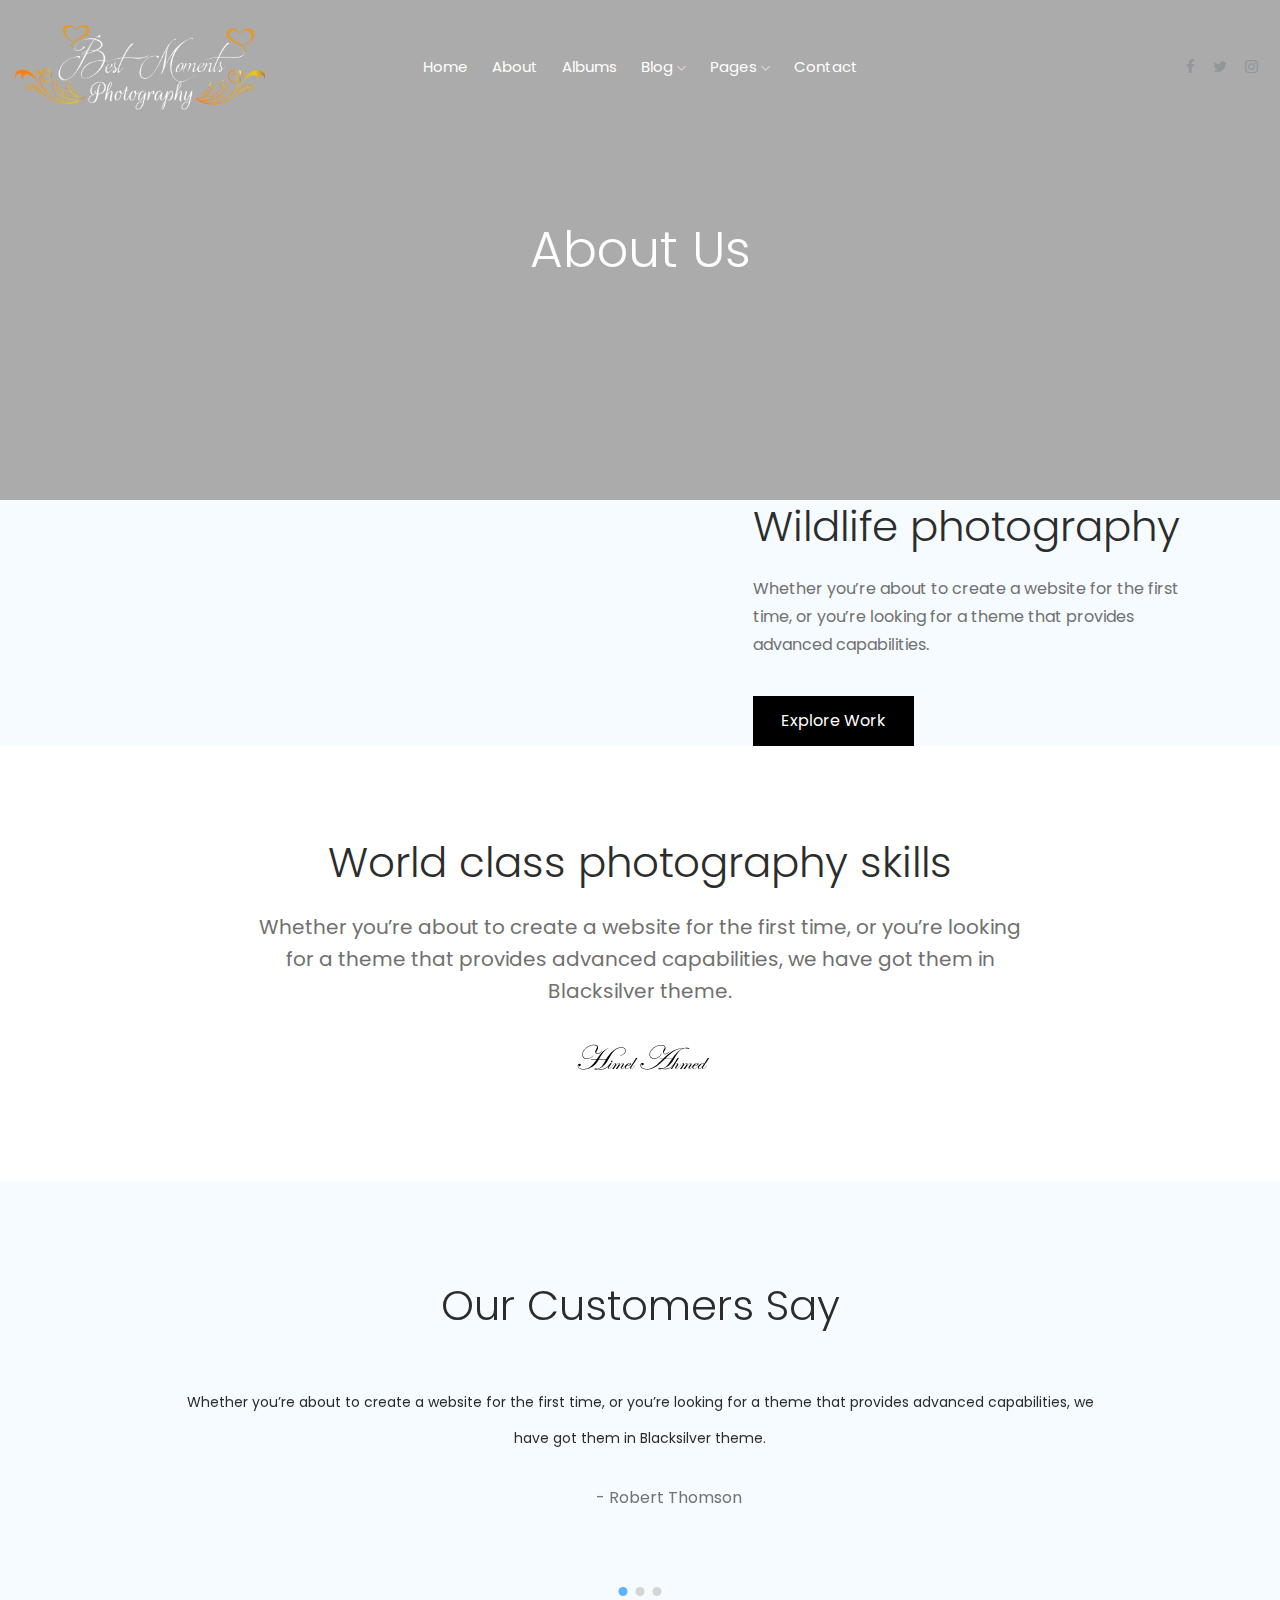
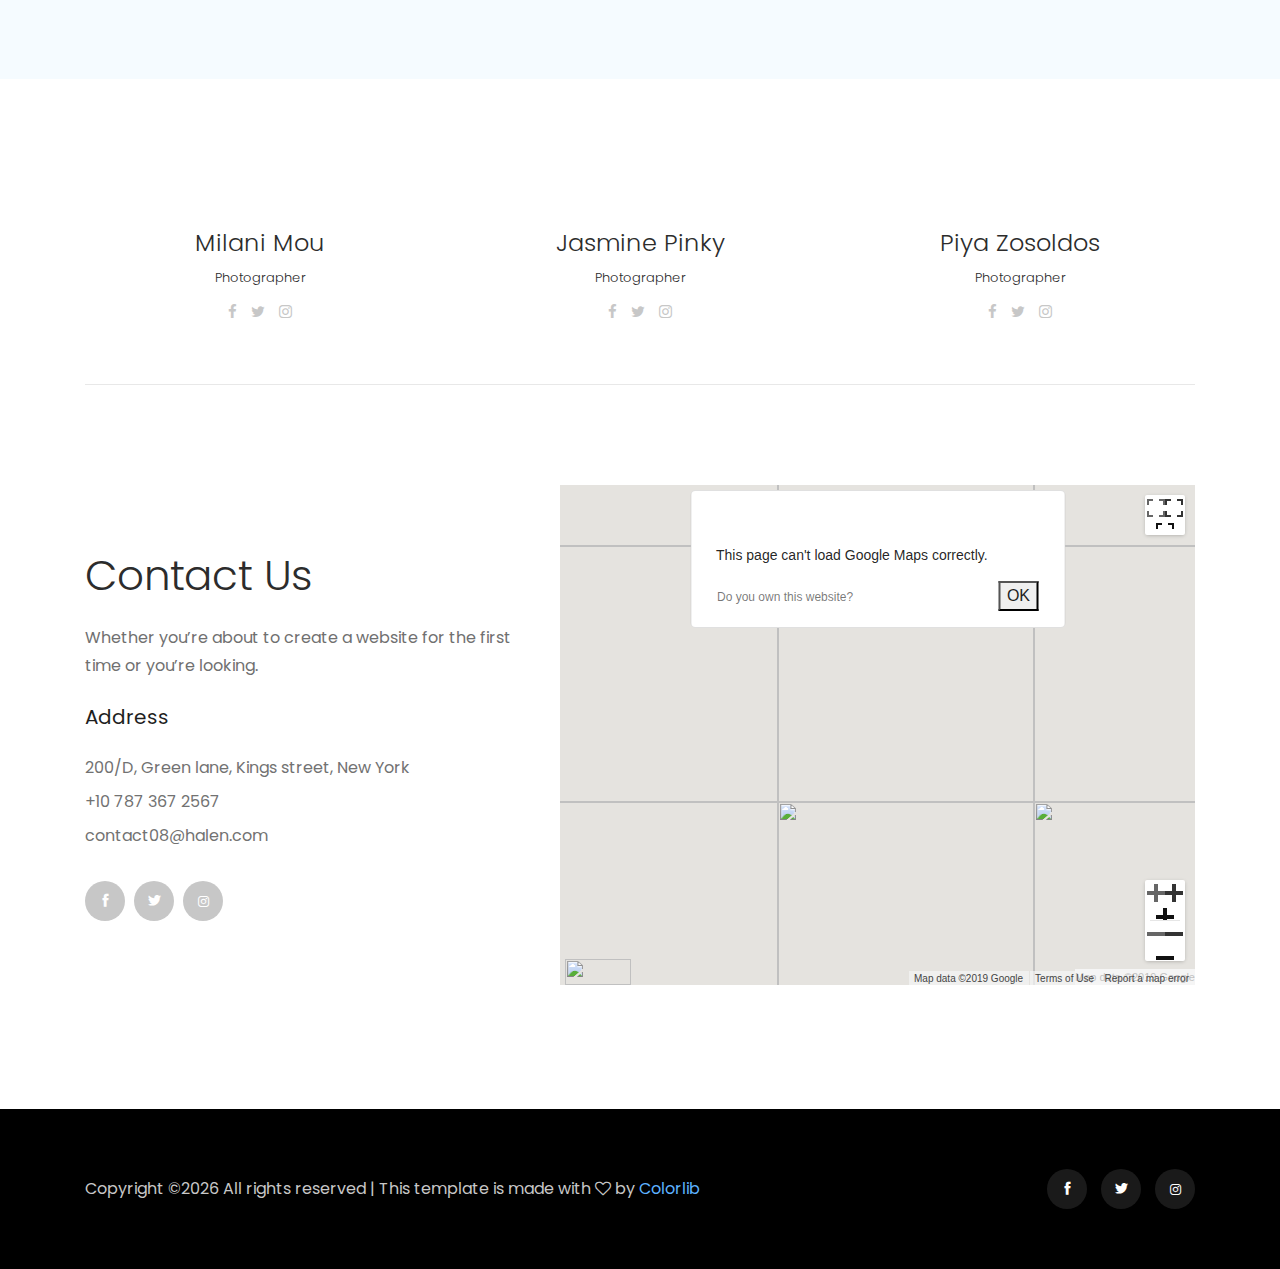
==== about.html @ 66027398 "added project" ====
<!doctype html>
<html class="no-js" lang="zxx">

<head>
    <meta charset="utf-8">
    <meta http-equiv="x-ua-compatible" content="ie=edge">
    <title>Halen</title>
    <meta name="description" content="">
    <meta name="viewport" content="width=device-width, initial-scale=1">

    <!-- <link rel="manifest" href="site.webmanifest"> -->
    <!-- Place favicon.ico in the root directory -->

    <!-- CSS here -->
    <link rel="stylesheet" href="css/bootstrap.min.css">
    <link rel="stylesheet" href="css/owl.carousel.min.css">
    <link rel="stylesheet" href="css/magnific-popup.css">
    <link rel="stylesheet" href="css/font-awesome.min.css">
    <link rel="stylesheet" href="css/themify-icons.css">
    <link rel="stylesheet" href="css/nice-select.css">
    <link rel="stylesheet" href="css/flaticon.css">
    <link rel="stylesheet" href="css/gijgo.css">
    <link rel="stylesheet" href="css/animate.min.css">
    <link rel="stylesheet" href="css/slick.css">
    <link rel="stylesheet" href="css/slicknav.css">
    <link rel="stylesheet" href="css/style.css">
    <!-- <link rel="stylesheet" href="css/responsive.css"> -->
</head>

<body>
    <!--[if lte IE 9]>
            <p class="browserupgrade">You are using an <strong>outdated</strong> browser. Please <a href="https://browsehappy.com/">upgrade your browser</a> to improve your experience and security.</p>
        <![endif]-->

    <!-- header-start -->
    <header>
        <div class="header-area ">
            <div id="sticky-header" class="main-header-area">
                <div class="container-fluid">
                    <div class="row align-items-center">
                        <div class="col-xl-3 col-lg-2">
                            <div class="logo">
                                <a href="index.html">
                                    <img class="logo-mobile" src="img/logo.png" alt="" width="250px" >
                                </a>
                            </div>
                        </div>
                        <div class="col-xl-6 col-lg-7">
                            <div class="main-menu">
                                <nav>
                                    <ul id="">
                                        <li><a class="active" href="index.html">home</a></li>
                                        <li><a href="about.html">About</a></li>
                                        <li><a href="album.html">Albums</a></li>
                                        <li><a href="#">blog <i class="ti-angle-down"></i></a>
                                            <ul class="submenu">
                                                <li><a href="blog.html">blog</a></li>
                                                <li><a href="single-blog.html">single-blog</a></li>
                                            </ul>
                                        </li>
                                        <li><a href="#">pages <i class="ti-angle-down"></i></a>
                                            <ul class="submenu">
                                                 <li><a href="elements.html">elements</a></li>
                                            </ul>
                                        </li>
                                        <li><a href="contact.html">Contact</a></li>
                                    </ul>
                                </nav>
                            </div>
                        </div>
                        <div class="col-xl-3 col-lg-3 d-none d-lg-block">
                            <div class="social_links">
                                <ul>
                                    <li><a href="#"> <i class="fa fa-facebook"></i> </a></li>
                                    <li><a href="#"> <i class="fa fa-twitter"></i> </a></li>
                                    <li><a href="#"> <i class="fa fa-instagram"></i> </a></li>
                                </ul>
                            </div>
                        </div>
                        <div class="col-12">
                            <div class="mobile_menu d-block d-lg-none"></div>
                        </div>
                    </div>

                </div>
            </div>
        </div>
    </header>
    <!-- header-end -->

    <!-- bradcam_area  -->
    <div class="bradcam_area bradcam_bg_1 black_overlay">
        <div class="container">
            <div class="row">
                <div class="col-xl-12">
                    <div class="bradcam_text text-center">
                        <h3>About Us</h3>
                    </div>
                </div>
            </div>
        </div>
    </div>
    <!-- / bradcam_area  -->

    <!-- wild_photography  -->
    <div class="wild_photography">
        <div class="container-fluid p-0">
            <div class="row no-gutters align-items-center ">
                <div class="col-lg-6">
                    <div class="wildlife_photo">
                        <img src="img/photography/zebra.png" alt="">
                    </div>
                </div>
                <div class="col-lg-6">
                    <div class="section_title">
                        <h3>Wildlife photography</h3>
                        <p>Whether you’re about to create a website for the first <br> time, or you’re looking for a theme that provides <br> advanced capabilities.</p>
                        <a href="#" class="black_btn">Explore Work</a>
                    </div>
                </div>
            </div>
        </div>
    </div>
    <!-- /wild_photography  -->
    <!-- photography_skill_area  -->
    <div class="photography_skill_area">
            <div class="container">
                <div class="row justify-content-center">
                    <div class="col-xl-9 col-md-9">
                        <div class="section_title text-center">
                            <h3>World class photography skills</h3>
                            <p>Whether you’re about to create a website for the first time, or you’re looking 
                                for a theme that provides advanced capabilities, we have got them in
                                Blacksilver theme.</p>
                            <div class="singnature_thumb">
                                <img src="img/photography/signature.png" alt="">
                            </div>
                        </div>
                    </div>
                </div>
            </div>
        </div>
        <!-- /photography_skill_area  -->

    <!-- testimonial_area  -->
    <div class="testimonial_area">
        <div class="container">
            <div class="row justify-content-center"> 
                <div class="col-xl-10">
                    <div class="testimonial_active owl-carousel">
                        <div class="single_testmonial text-center">
                            <h3>Our Customers Say</h3>
                            <p>
                                Whether you’re about to create a website for the first time, or you’re looking 
                                for a theme that provides advanced capabilities, we have got them in 
                                Blacksilver theme.
                            </p>
                            <div class="author_name d-flex align-items-center justify-content-center">
                                <div class="thumb">
                                    <img src="img/testmonial/author.png" alt="">
                                </div>
                                <span>- Robert Thomson</span>
                            </div>
                        </div>
                        <div class="single_testmonial text-center">
                            <h3>Our Customers Say</h3>
                            <p>
                                Whether you’re about to create a website for the first time, or you’re looking 
                                for a theme that provides advanced capabilities, we have got them in 
                                Blacksilver theme.
                            </p>
                            <div class="author_name d-flex align-items-center justify-content-center">
                                <div class="thumb">
                                    <img src="img/testmonial/author.png" alt="">
                                </div>
                                <span>- Robert Thomson</span>
                            </div>
                        </div>
                        <div class="single_testmonial text-center">
                            <h3>Our Customers Say</h3>
                            <p>
                                Whether you’re about to create a website for the first time, or you’re looking 
                                for a theme that provides advanced capabilities, we have got them in 
                                Blacksilver theme.
                            </p>
                            <div class="author_name d-flex align-items-center justify-content-center">
                                <div class="thumb">
                                    <img src="img/testmonial/author.png" alt="">
                                </div>
                                <span>- Robert Thomson</span>
                            </div>
                        </div>
                    </div>
                </div>
            </div>
        </div>
    </div>
    <!-- /testimonial_area  -->

    <!-- team_area  -->
    <div class="team_area">
        <div class="container">
            <div class="border_bottom">
                <div class="row">
                    <div class="col-xl-4 col-lg-4 col-md-6">
                        <div class="single_team">
                            <div class="team_thumb">
                                <img src="img/team/3.png" alt="">
                            </div>
                            <div class="team_info text-center">
                                <h3>Milani Mou</h3>
                                <p>Photographer</p>
                                <div class="social_link">
                                    <ul>
                                        <li><a href="#">
                                                <i class="fa fa-facebook"></i>
                                            </a>
                                        </li>
                                        <li><a href="#">
                                                <i class="fa fa-twitter"></i>
                                            </a>
                                        </li>
                                        <li><a href="#">
                                                <i class="fa fa-instagram"></i>
                                            </a>
                                        </li>
                                    </ul>
                                </div>
                            </div>
                        </div>
                    </div>
                    <div class="col-xl-4 col-lg-4 col-md-6">
                        <div class="single_team">
                            <div class="team_thumb">
                                <img src="img/team/2.png" alt="">
                            </div>
                            <div class="team_info text-center">
                                <h3>Jasmine Pinky</h3>
                                <p>Photographer</p>
                                <div class="social_link">
                                    <ul>
                                        <li><a href="#">
                                                <i class="fa fa-facebook"></i>
                                            </a>
                                        </li>
                                        <li><a href="#">
                                                <i class="fa fa-twitter"></i>
                                            </a>
                                        </li>
                                        <li><a href="#">
                                                <i class="fa fa-instagram"></i>
                                            </a>
                                        </li>
                                    </ul>
                                </div>
                            </div>
                        </div>
                    </div>
                    <div class="col-xl-4 col-lg-4 col-md-6">
                        <div class="single_team">
                            <div class="team_thumb">
                                <img src="img/team/1.png" alt="">
                            </div>
                            <div class="team_info text-center">
                                <h3>Piya Zosoldos</h3>
                                <p>Photographer</p>
                                <div class="social_link">
                                    <ul>
                                        <li><a href="#">
                                                <i class="fa fa-facebook"></i>
                                            </a>
                                        </li>
                                        <li><a href="#">
                                                <i class="fa fa-twitter"></i>
                                            </a>
                                        </li>
                                        <li><a href="#">
                                                <i class="fa fa-instagram"></i>
                                            </a>
                                        </li>
                                    </ul>
                                </div>
                            </div>
                        </div>
                    </div>
                </div>
            </div>
        </div>
    </div>
    <!-- /team_area  -->

    <div class="contact_info_area">
        <div class="container">
            <div class="row align-items-center">
                <div class="col-lg-5">
                    <div class="cotact_info">
                        <div class="section_title">
                                <h3>Contact Us</h3>
                                <p>Whether you’re about to create a website for the first time or you’re looking.</p>
                        </div>
                        <div class="address_info">
                            <h4>Address</h4>
                            <ul class="Address" >
                                <li>
                                        200/D, Green lane, Kings street, New York
                                </li>
                                <li>
                                        +10 787 367 2567
                                </li>
                                <li>
                                        <a href="#">contact08@halen.com</a>
                                </li>
                            </ul>
                            <div class="socail_links">
                                    <ul>
                                        <li>
                                            <a href="#">
                                                <i class="ti-facebook"></i>
                                            </a>
                                        </li>
                                        <li>
                                            <a href="#">
                                                <i class="ti-twitter-alt"></i>
                                            </a>
                                        </li>
                                        <li>
                                            <a href="#">
                                                <i class="fa fa-instagram"></i>
                                            </a>
                                        </li>
                                    </ul>
                                </div>
                        </div>
                    </div>
                </div>
                <div class="col-lg-7">
                        <div class="d-sm-block">
                                <div id="map" style="height: 500px; position: relative; overflow: hidden;"><div style="height: 100%; width: 100%; position: absolute; top: 0px; left: 0px; background-color: rgb(229, 227, 223);"><div class="gm-style" style="position: absolute; z-index: 0; left: 0px; top: 0px; height: 100%; width: 100%; padding: 0px; border-width: 0px; margin: 0px;"><div tabindex="0" style="position: absolute; z-index: 0; left: 0px; top: 0px; height: 100%; width: 100%; padding: 0px; border-width: 0px; margin: 0px; cursor: url(&quot;https://maps.gstatic.com/mapfiles/openhand_8_8.cur&quot;), default; touch-action: pan-x pan-y;"><div style="z-index: 1; position: absolute; left: 50%; top: 50%; width: 100%; transform: translate(0px, 0px);"><div style="position: absolute; left: 0px; top: 0px; z-index: 100; width: 100%;"><div style="position: absolute; left: 0px; top: 0px; z-index: 0;"><div style="position: absolute; z-index: 991; transform: matrix(1, 0, 0, 1, -100, -189);"><div style="position: absolute; left: 0px; top: 0px; width: 256px; height: 256px;"><div style="width: 256px; height: 256px;"></div></div><div style="position: absolute; left: -256px; top: 0px; width: 256px; height: 256px;"><div style="width: 256px; height: 256px;"></div></div><div style="position: absolute; left: -256px; top: -256px; width: 256px; height: 256px;"><div style="width: 256px; height: 256px;"></div></div><div style="position: absolute; left: 0px; top: -256px; width: 256px; height: 256px;"><div style="width: 256px; height: 256px;"></div></div><div style="position: absolute; left: 256px; top: -256px; width: 256px; height: 256px;"><div style="width: 256px; height: 256px;"></div></div><div style="position: absolute; left: 256px; top: 0px; width: 256px; height: 256px;"><div style="width: 256px; height: 256px;"></div></div><div style="position: absolute; left: 256px; top: 256px; width: 256px; height: 256px;"><div style="width: 256px; height: 256px;"></div></div><div style="position: absolute; left: 0px; top: 256px; width: 256px; height: 256px;"><div style="width: 256px; height: 256px;"></div></div><div style="position: absolute; left: -256px; top: 256px; width: 256px; height: 256px;"><div style="width: 256px; height: 256px;"></div></div><div style="position: absolute; left: -512px; top: 256px; width: 256px; height: 256px;"><div style="width: 256px; height: 256px;"></div></div><div style="position: absolute; left: -512px; top: 0px; width: 256px; height: 256px;"><div style="width: 256px; height: 256px;"></div></div><div style="position: absolute; left: -512px; top: -256px; width: 256px; height: 256px;"><div style="width: 256px; height: 256px;"></div></div><div style="position: absolute; left: 512px; top: -256px; width: 256px; height: 256px;"><div style="width: 256px; height: 256px;"></div></div><div style="position: absolute; left: 512px; top: 0px; width: 256px; height: 256px;"><div style="width: 256px; height: 256px;"></div></div><div style="position: absolute; left: 512px; top: 256px; width: 256px; height: 256px;"><div style="width: 256px; height: 256px;"></div></div></div></div></div><div style="position: absolute; left: 0px; top: 0px; z-index: 101; width: 100%;"></div><div style="position: absolute; left: 0px; top: 0px; z-index: 102; width: 100%;"></div><div style="position: absolute; left: 0px; top: 0px; z-index: 103; width: 100%;"><div style="position: absolute; left: 0px; top: 0px; z-index: -1;"><div style="position: absolute; z-index: 991; transform: matrix(1, 0, 0, 1, -100, -189);"><div style="width: 256px; height: 256px; overflow: hidden; position: absolute; left: 0px; top: 0px;"></div><div style="width: 256px; height: 256px; overflow: hidden; position: absolute; left: -256px; top: 0px;"></div><div style="width: 256px; height: 256px; overflow: hidden; position: absolute; left: -256px; top: -256px;"></div><div style="width: 256px; height: 256px; overflow: hidden; position: absolute; left: 0px; top: -256px;"></div><div style="width: 256px; height: 256px; overflow: hidden; position: absolute; left: 256px; top: -256px;"></div><div style="width: 256px; height: 256px; overflow: hidden; position: absolute; left: 256px; top: 0px;"></div><div style="width: 256px; height: 256px; overflow: hidden; position: absolute; left: 256px; top: 256px;"></div><div style="width: 256px; height: 256px; overflow: hidden; position: absolute; left: 0px; top: 256px;"></div><div style="width: 256px; height: 256px; overflow: hidden; position: absolute; left: -256px; top: 256px;"></div><div style="width: 256px; height: 256px; overflow: hidden; position: absolute; left: -512px; top: 256px;"></div><div style="width: 256px; height: 256px; overflow: hidden; position: absolute; left: -512px; top: 0px;"></div><div style="width: 256px; height: 256px; overflow: hidden; position: absolute; left: -512px; top: -256px;"></div><div style="width: 256px; height: 256px; overflow: hidden; position: absolute; left: 512px; top: -256px;"></div><div style="width: 256px; height: 256px; overflow: hidden; position: absolute; left: 512px; top: 0px;"></div><div style="width: 256px; height: 256px; overflow: hidden; position: absolute; left: 512px; top: 256px;"></div></div></div></div><div style="position: absolute; left: 0px; top: 0px; z-index: 0;"><div style="position: absolute; z-index: 991; transform: matrix(1, 0, 0, 1, -100, -189);"><div style="position: absolute; left: 0px; top: 0px; width: 256px; height: 256px; transition: opacity 200ms linear 0s;"><img draggable="false" alt="" role="presentation" src="https://maps.googleapis.com/maps/vt?pb=!1m5!1m4!1i9!2i470!3i302!4i256!2m3!1e0!2sm!3i476185792!2m3!1e2!6m1!3e5!3m14!2sen-US!3sUS!5e18!12m1!1e68!12m3!1e37!2m1!1ssmartmaps!12m4!1e26!2m2!1sstyles!2zcC5zOi02MHxwLmw6LTYw!4e0&amp;key=AIzaSyDpfS1oRGreGSBU5HHjMmQ3o5NLw7VdJ6I&amp;token=70038" style="width: 256px; height: 256px; user-select: none; border: 0px; padding: 0px; margin: 0px; max-width: none;"></div><div style="position: absolute; left: 256px; top: 0px; width: 256px; height: 256px; transition: opacity 200ms linear 0s;"><img draggable="false" alt="" role="presentation" src="https://maps.googleapis.com/maps/vt?pb=!1m5!1m4!1i9!2i471!3i302!4i256!2m3!1e0!2sm!3i476185840!2m3!1e2!6m1!3e5!3m14!2sen-US!3sUS!5e18!12m1!1e68!12m3!1e37!2m1!1ssmartmaps!12m4!1e26!2m2!1sstyles!2zcC5zOi02MHxwLmw6LTYw!4e0&amp;key=AIzaSyDpfS1oRGreGSBU5HHjMmQ3o5NLw7VdJ6I&amp;token=84496" style="width: 256px; height: 256px; user-select: none; border: 0px; padding: 0px; margin: 0px; max-width: none;"></div><div style="position: absolute; left: 256px; top: 256px; width: 256px; height: 256px; transition: opacity 200ms linear 0s;"><img draggable="false" alt="" role="presentation" src="https://maps.googleapis.com/maps/vt?pb=!1m5!1m4!1i9!2i471!3i303!4i256!2m3!1e0!2sm!3i476185840!2m3!1e2!6m1!3e5!3m14!2sen-US!3sUS!5e18!12m1!1e68!12m3!1e37!2m1!1ssmartmaps!12m4!1e26!2m2!1sstyles!2zcC5zOi02MHxwLmw6LTYw!4e0&amp;key=AIzaSyDpfS1oRGreGSBU5HHjMmQ3o5NLw7VdJ6I&amp;token=107953" style="width: 256px; height: 256px; user-select: none; border: 0px; padding: 0px; margin: 0px; max-width: none;"></div><div style="position: absolute; left: 0px; top: 256px; width: 256px; height: 256px; transition: opacity 200ms linear 0s;"><img draggable="false" alt="" role="presentation" src="https://maps.googleapis.com/maps/vt?pb=!1m5!1m4!1i9!2i470!3i303!4i256!2m3!1e0!2sm!3i476185792!2m3!1e2!6m1!3e5!3m14!2sen-US!3sUS!5e18!12m1!1e68!12m3!1e37!2m1!1ssmartmaps!12m4!1e26!2m2!1sstyles!2zcC5zOi02MHxwLmw6LTYw!4e0&amp;key=AIzaSyDpfS1oRGreGSBU5HHjMmQ3o5NLw7VdJ6I&amp;token=93495" style="width: 256px; height: 256px; user-select: none; border: 0px; padding: 0px; margin: 0px; max-width: none;"></div><div style="position: absolute; left: -256px; top: 256px; width: 256px; height: 256px; transition: opacity 200ms linear 0s;"><img draggable="false" alt="" role="presentation" src="https://maps.googleapis.com/maps/vt?pb=!1m5!1m4!1i9!2i469!3i303!4i256!2m3!1e0!2sm!3i476185792!2m3!1e2!6m1!3e5!3m14!2sen-US!3sUS!5e18!12m1!1e68!12m3!1e37!2m1!1ssmartmaps!12m4!1e26!2m2!1sstyles!2zcC5zOi02MHxwLmw6LTYw!4e0&amp;key=AIzaSyDpfS1oRGreGSBU5HHjMmQ3o5NLw7VdJ6I&amp;token=85128" style="width: 256px; height: 256px; user-select: none; border: 0px; padding: 0px; margin: 0px; max-width: none;"></div><div style="position: absolute; left: -512px; top: 256px; width: 256px; height: 256px; transition: opacity 200ms linear 0s;"><img draggable="false" alt="" role="presentation" src="https://maps.googleapis.com/maps/vt?pb=!1m5!1m4!1i9!2i468!3i303!4i256!2m3!1e0!2sm!3i476185504!2m3!1e2!6m1!3e5!3m14!2sen-US!3sUS!5e18!12m1!1e68!12m3!1e37!2m1!1ssmartmaps!12m4!1e26!2m2!1sstyles!2zcC5zOi02MHxwLmw6LTYw!4e0&amp;key=AIzaSyDpfS1oRGreGSBU5HHjMmQ3o5NLw7VdJ6I&amp;token=46831" style="width: 256px; height: 256px; user-select: none; border: 0px; padding: 0px; margin: 0px; max-width: none;"></div><div style="position: absolute; left: -512px; top: 0px; width: 256px; height: 256px; transition: opacity 200ms linear 0s;"><img draggable="false" alt="" role="presentation" src="https://maps.googleapis.com/maps/vt?pb=!1m5!1m4!1i9!2i468!3i302!4i256!2m3!1e0!2sm!3i476184952!2m3!1e2!6m1!3e5!3m14!2sen-US!3sUS!5e18!12m1!1e68!12m3!1e37!2m1!1ssmartmaps!12m4!1e26!2m2!1sstyles!2zcC5zOi02MHxwLmw6LTYw!4e0&amp;key=AIzaSyDpfS1oRGreGSBU5HHjMmQ3o5NLw7VdJ6I&amp;token=10814" style="width: 256px; height: 256px; user-select: none; border: 0px; padding: 0px; margin: 0px; max-width: none;"></div><div style="position: absolute; left: -512px; top: -256px; width: 256px; height: 256px; transition: opacity 200ms linear 0s;"><img draggable="false" alt="" role="presentation" src="https://maps.googleapis.com/maps/vt?pb=!1m5!1m4!1i9!2i468!3i301!4i256!2m3!1e0!2sm!3i476184952!2m3!1e2!6m1!3e5!3m14!2sen-US!3sUS!5e18!12m1!1e68!12m3!1e37!2m1!1ssmartmaps!12m4!1e26!2m2!1sstyles!2zcC5zOi02MHxwLmw6LTYw!4e0&amp;key=AIzaSyDpfS1oRGreGSBU5HHjMmQ3o5NLw7VdJ6I&amp;token=118428" style="width: 256px; height: 256px; user-select: none; border: 0px; padding: 0px; margin: 0px; max-width: none;"></div><div style="position: absolute; left: 512px; top: -256px; width: 256px; height: 256px; transition: opacity 200ms linear 0s;"><img draggable="false" alt="" role="presentation" src="https://maps.googleapis.com/maps/vt?pb=!1m5!1m4!1i9!2i472!3i301!4i256!2m3!1e0!2sm!3i476185636!2m3!1e2!6m1!3e5!3m14!2sen-US!3sUS!5e18!12m1!1e68!12m3!1e37!2m1!1ssmartmaps!12m4!1e26!2m2!1sstyles!2zcC5zOi02MHxwLmw6LTYw!4e0&amp;key=AIzaSyDpfS1oRGreGSBU5HHjMmQ3o5NLw7VdJ6I&amp;token=43995" style="width: 256px; height: 256px; user-select: none; border: 0px; padding: 0px; margin: 0px; max-width: none;"></div><div style="position: absolute; left: 512px; top: 0px; width: 256px; height: 256px; transition: opacity 200ms linear 0s;"><img draggable="false" alt="" role="presentation" src="https://maps.googleapis.com/maps/vt?pb=!1m5!1m4!1i9!2i472!3i302!4i256!2m3!1e0!2sm!3i476185840!2m3!1e2!6m1!3e5!3m14!2sen-US!3sUS!5e18!12m1!1e68!12m3!1e37!2m1!1ssmartmaps!12m4!1e26!2m2!1sstyles!2zcC5zOi02MHxwLmw6LTYw!4e0&amp;key=AIzaSyDpfS1oRGreGSBU5HHjMmQ3o5NLw7VdJ6I&amp;token=905" style="width: 256px; height: 256px; user-select: none; border: 0px; padding: 0px; margin: 0px; max-width: none;"></div><div style="position: absolute; left: 512px; top: 256px; width: 256px; height: 256px; transition: opacity 200ms linear 0s;"><img draggable="false" alt="" role="presentation" src="https://maps.googleapis.com/maps/vt?pb=!1m5!1m4!1i9!2i472!3i303!4i256!2m3!1e0!2sm!3i476185840!2m3!1e2!6m1!3e5!3m14!2sen-US!3sUS!5e18!12m1!1e68!12m3!1e37!2m1!1ssmartmaps!12m4!1e26!2m2!1sstyles!2zcC5zOi02MHxwLmw6LTYw!4e0&amp;key=AIzaSyDpfS1oRGreGSBU5HHjMmQ3o5NLw7VdJ6I&amp;token=24362" style="width: 256px; height: 256px; user-select: none; border: 0px; padding: 0px; margin: 0px; max-width: none;"></div><div style="position: absolute; left: -256px; top: 0px; width: 256px; height: 256px; transition: opacity 200ms linear 0s;"><img draggable="false" alt="" role="presentation" src="https://maps.googleapis.com/maps/vt?pb=!1m5!1m4!1i9!2i469!3i302!4i256!2m3!1e0!2sm!3i476185792!2m3!1e2!6m1!3e5!3m14!2sen-US!3sUS!5e18!12m1!1e68!12m3!1e37!2m1!1ssmartmaps!12m4!1e26!2m2!1sstyles!2zcC5zOi02MHxwLmw6LTYw!4e0&amp;key=AIzaSyDpfS1oRGreGSBU5HHjMmQ3o5NLw7VdJ6I&amp;token=61671" style="width: 256px; height: 256px; user-select: none; border: 0px; padding: 0px; margin: 0px; max-width: none;"></div><div style="position: absolute; left: -256px; top: -256px; width: 256px; height: 256px; transition: opacity 200ms linear 0s;"><img draggable="false" alt="" role="presentation" src="https://maps.googleapis.com/maps/vt?pb=!1m5!1m4!1i9!2i469!3i301!4i256!2m3!1e0!2sm!3i476185792!2m3!1e2!6m1!3e5!3m14!2sen-US!3sUS!5e18!12m1!1e68!12m3!1e37!2m1!1ssmartmaps!12m4!1e26!2m2!1sstyles!2zcC5zOi02MHxwLmw6LTYw!4e0&amp;key=AIzaSyDpfS1oRGreGSBU5HHjMmQ3o5NLw7VdJ6I&amp;token=38214" style="width: 256px; height: 256px; user-select: none; border: 0px; padding: 0px; margin: 0px; max-width: none;"></div><div style="position: absolute; left: 0px; top: -256px; width: 256px; height: 256px; transition: opacity 200ms linear 0s;"><img draggable="false" alt="" role="presentation" src="https://maps.googleapis.com/maps/vt?pb=!1m5!1m4!1i9!2i470!3i301!4i256!2m3!1e0!2sm!3i476185792!2m3!1e2!6m1!3e5!3m14!2sen-US!3sUS!5e18!12m1!1e68!12m3!1e37!2m1!1ssmartmaps!12m4!1e26!2m2!1sstyles!2zcC5zOi02MHxwLmw6LTYw!4e0&amp;key=AIzaSyDpfS1oRGreGSBU5HHjMmQ3o5NLw7VdJ6I&amp;token=46581" style="width: 256px; height: 256px; user-select: none; border: 0px; padding: 0px; margin: 0px; max-width: none;"></div><div style="position: absolute; left: 256px; top: -256px; width: 256px; height: 256px; transition: opacity 200ms linear 0s;"><img draggable="false" alt="" role="presentation" src="https://maps.googleapis.com/maps/vt?pb=!1m5!1m4!1i9!2i471!3i301!4i256!2m3!1e0!2sm!3i476185792!2m3!1e2!6m1!3e5!3m14!2sen-US!3sUS!5e18!12m1!1e68!12m3!1e37!2m1!1ssmartmaps!12m4!1e26!2m2!1sstyles!2zcC5zOi02MHxwLmw6LTYw!4e0&amp;key=AIzaSyDpfS1oRGreGSBU5HHjMmQ3o5NLw7VdJ6I&amp;token=94061" style="width: 256px; height: 256px; user-select: none; border: 0px; padding: 0px; margin: 0px; max-width: none;"></div></div></div></div><div class="gm-style-pbc" style="z-index: 2; position: absolute; height: 100%; width: 100%; padding: 0px; border-width: 0px; margin: 0px; left: 0px; top: 0px; opacity: 0;"><p class="gm-style-pbt"></p></div><div style="z-index: 3; position: absolute; height: 100%; width: 100%; padding: 0px; border-width: 0px; margin: 0px; left: 0px; top: 0px; touch-action: pan-x pan-y;"><div style="z-index: 4; position: absolute; left: 50%; top: 50%; width: 100%; transform: translate(0px, 0px);"><div style="position: absolute; left: 0px; top: 0px; z-index: 104; width: 100%;"></div><div style="position: absolute; left: 0px; top: 0px; z-index: 105; width: 100%;"></div><div style="position: absolute; left: 0px; top: 0px; z-index: 106; width: 100%;"></div><div style="position: absolute; left: 0px; top: 0px; z-index: 107; width: 100%;"></div></div></div></div><iframe aria-hidden="true" frameborder="0" style="z-index: -1; position: absolute; width: 100%; height: 100%; top: 0px; left: 0px; border: none;" src="about:blank"></iframe><div style="margin-left: 5px; margin-right: 5px; z-index: 1000000; position: absolute; left: 0px; bottom: 0px;"><a target="_blank" rel="noopener" href="https://maps.google.com/maps?ll=-31.197,150.744&amp;z=9&amp;t=m&amp;hl=en-US&amp;gl=US&amp;mapclient=apiv3" title="Open this area in Google Maps (opens a new window)" style="position: static; overflow: visible; float: none; display: inline;"><div style="width: 66px; height: 26px; cursor: pointer;"><img alt="" src="https://maps.gstatic.com/mapfiles/api-3/images/google_white5.png" draggable="false" style="position: absolute; left: 0px; top: 0px; width: 66px; height: 26px; user-select: none; border: 0px; padding: 0px; margin: 0px;"></div></a></div><div style="background-color: white; padding: 15px 21px; border: 1px solid rgb(171, 171, 171); font-family: Roboto, Arial, sans-serif; color: rgb(34, 34, 34); box-sizing: border-box; box-shadow: rgba(0, 0, 0, 0.2) 0px 4px 16px; z-index: 10000002; display: none; width: 300px; height: 180px; position: absolute; left: 315px; top: 150px;"><div style="padding: 0px 0px 10px; font-size: 16px; box-sizing: border-box;">Map Data</div><div style="font-size: 13px;">Map data ©2019 Google</div><button draggable="false" title="Close" aria-label="Close" type="button" class="gm-ui-hover-effect" style="background: none; display: block; border: 0px; margin: 0px; padding: 0px; position: absolute; cursor: pointer; user-select: none; top: 0px; right: 0px; width: 37px; height: 37px;"><img src="data:image/svg+xml,%3Csvg%20xmlns%3D%22http%3A%2F%2Fwww.w3.org%2F2000%2Fsvg%22%20width%3D%2224px%22%20height%3D%2224px%22%20viewBox%3D%220%200%2024%2024%22%20fill%3D%22%23000000%22%3E%0A%20%20%20%20%3Cpath%20d%3D%22M19%206.41L17.59%205%2012%2010.59%206.41%205%205%206.41%2010.59%2012%205%2017.59%206.41%2019%2012%2013.41%2017.59%2019%2019%2017.59%2013.41%2012z%22%2F%3E%0A%20%20%20%20%3Cpath%20d%3D%22M0%200h24v24H0z%22%20fill%3D%22none%22%2F%3E%0A%3C%2Fsvg%3E%0A" style="pointer-events: none; display: block; width: 13px; height: 13px; margin: 12px;"></button></div><div class="gmnoprint" style="z-index: 1000001; position: absolute; right: 166px; bottom: 0px; width: 121px;"><div draggable="false" class="gm-style-cc" style="user-select: none; height: 14px; line-height: 14px;"><div style="opacity: 0.7; width: 100%; height: 100%; position: absolute;"><div style="width: 1px;"></div><div style="background-color: rgb(245, 245, 245); width: auto; height: 100%; margin-left: 1px;"></div></div><div style="position: relative; padding-right: 6px; padding-left: 6px; box-sizing: border-box; font-family: Roboto, Arial, sans-serif; font-size: 10px; color: rgb(68, 68, 68); white-space: nowrap; direction: ltr; text-align: right; vertical-align: middle; display: inline-block;"><a style="text-decoration: none; cursor: pointer; display: none;">Map Data</a><span>Map data ©2019 Google</span></div></div></div><div class="gmnoscreen" style="position: absolute; right: 0px; bottom: 0px;"><div style="font-family: Roboto, Arial, sans-serif; font-size: 11px; color: rgb(68, 68, 68); direction: ltr; text-align: right; background-color: rgb(245, 245, 245);">Map data ©2019 Google</div></div><div class="gmnoprint gm-style-cc" draggable="false" style="z-index: 1000001; user-select: none; height: 14px; line-height: 14px; position: absolute; right: 95px; bottom: 0px;"><div style="opacity: 0.7; width: 100%; height: 100%; position: absolute;"><div style="width: 1px;"></div><div style="background-color: rgb(245, 245, 245); width: auto; height: 100%; margin-left: 1px;"></div></div><div style="position: relative; padding-right: 6px; padding-left: 6px; box-sizing: border-box; font-family: Roboto, Arial, sans-serif; font-size: 10px; color: rgb(68, 68, 68); white-space: nowrap; direction: ltr; text-align: right; vertical-align: middle; display: inline-block;"><a href="https://www.google.com/intl/en-US_US/help/terms_maps.html" target="_blank" rel="noopener" style="text-decoration: none; cursor: pointer; color: rgb(68, 68, 68);">Terms of Use</a></div></div><button draggable="false" title="Toggle fullscreen view" aria-label="Toggle fullscreen view" type="button" class="gm-control-active gm-fullscreen-control" style="background: none rgb(255, 255, 255); border: 0px; margin: 10px; padding: 0px; position: absolute; cursor: pointer; user-select: none; border-radius: 2px; height: 40px; width: 40px; box-shadow: rgba(0, 0, 0, 0.3) 0px 1px 4px -1px; overflow: hidden; top: 0px; right: 0px;"><img src="data:image/svg+xml,%3Csvg%20xmlns%3D%22http%3A%2F%2Fwww.w3.org%2F2000%2Fsvg%22%20width%3D%2218%22%20height%3D%2218%22%20viewBox%3D%220%20018%2018%22%3E%0A%20%20%3Cpath%20fill%3D%22%23666%22%20d%3D%22M0%2C0v2v4h2V2h4V0H2H0z%20M16%2C0h-4v2h4v4h2V2V0H16z%20M16%2C16h-4v2h4h2v-2v-4h-2V16z%20M2%2C12H0v4v2h2h4v-2H2V12z%22%2F%3E%0A%3C%2Fsvg%3E%0A" style="height: 18px; width: 18px;"><img src="data:image/svg+xml,%3Csvg%20xmlns%3D%22http%3A%2F%2Fwww.w3.org%2F2000%2Fsvg%22%20width%3D%2218%22%20height%3D%2218%22%20viewBox%3D%220%200%2018%2018%22%3E%0A%20%20%3Cpath%20fill%3D%22%23333%22%20d%3D%22M0%2C0v2v4h2V2h4V0H2H0z%20M16%2C0h-4v2h4v4h2V2V0H16z%20M16%2C16h-4v2h4h2v-2v-4h-2V16z%20M2%2C12H0v4v2h2h4v-2H2V12z%22%2F%3E%0A%3C%2Fsvg%3E%0A" style="height: 18px; width: 18px;"><img src="data:image/svg+xml,%3Csvg%20xmlns%3D%22http%3A%2F%2Fwww.w3.org%2F2000%2Fsvg%22%20width%3D%2218%22%20height%3D%2218%22%20viewBox%3D%220%200%2018%2018%22%3E%0A%20%20%3Cpath%20fill%3D%22%23111%22%20d%3D%22M0%2C0v2v4h2V2h4V0H2H0z%20M16%2C0h-4v2h4v4h2V2V0H16z%20M16%2C16h-4v2h4h2v-2v-4h-2V16z%20M2%2C12H0v4v2h2h4v-2H2V12z%22%2F%3E%0A%3C%2Fsvg%3E%0A" style="height: 18px; width: 18px;"></button><div draggable="false" class="gm-style-cc" style="user-select: none; height: 14px; line-height: 14px; position: absolute; right: 0px; bottom: 0px;"><div style="opacity: 0.7; width: 100%; height: 100%; position: absolute;"><div style="width: 1px;"></div><div style="background-color: rgb(245, 245, 245); width: auto; height: 100%; margin-left: 1px;"></div></div><div style="position: relative; padding-right: 6px; padding-left: 6px; box-sizing: border-box; font-family: Roboto, Arial, sans-serif; font-size: 10px; color: rgb(68, 68, 68); white-space: nowrap; direction: ltr; text-align: right; vertical-align: middle; display: inline-block;"><a target="_blank" rel="noopener" title="Report errors in the road map or imagery to Google" href="https://www.google.com/maps/@-31.197,150.744,9z/data=!10m1!1e1!12b1?source=apiv3&amp;rapsrc=apiv3" style="font-family: Roboto, Arial, sans-serif; font-size: 10px; color: rgb(68, 68, 68); text-decoration: none; position: relative;">Report a map error</a></div></div><div class="gmnoprint gm-bundled-control gm-bundled-control-on-bottom" draggable="false" controlwidth="40" controlheight="81" style="margin: 10px; user-select: none; position: absolute; bottom: 95px; right: 40px;"><div class="gmnoprint" controlwidth="40" controlheight="81" style="position: absolute; left: 0px; top: 0px;"><div draggable="false" style="user-select: none; box-shadow: rgba(0, 0, 0, 0.3) 0px 1px 4px -1px; border-radius: 2px; cursor: pointer; background-color: rgb(255, 255, 255); width: 40px; height: 81px;"><button draggable="false" title="Zoom in" aria-label="Zoom in" type="button" class="gm-control-active" style="background: none; display: block; border: 0px; margin: 0px; padding: 0px; position: relative; cursor: pointer; user-select: none; overflow: hidden; width: 40px; height: 40px; top: 0px; left: 0px;"><img src="data:image/svg+xml,%3Csvg%20xmlns%3D%22http%3A%2F%2Fwww.w3.org%2F2000%2Fsvg%22%20width%3D%2218%22%20height%3D%2218%22%20viewBox%3D%220%200%2018%2018%22%3E%0A%20%20%3Cpolygon%20fill%3D%22%23666%22%20points%3D%2218%2C7%2011%2C7%2011%2C0%207%2C0%207%2C7%200%2C7%200%2C11%207%2C11%207%2C18%2011%2C18%2011%2C11%2018%2C11%22%2F%3E%0A%3C%2Fsvg%3E%0A" style="height: 18px; width: 18px;"><img src="data:image/svg+xml,%3Csvg%20xmlns%3D%22http%3A%2F%2Fwww.w3.org%2F2000%2Fsvg%22%20width%3D%2218%22%20height%3D%2218%22%20viewBox%3D%220%200%2018%2018%22%3E%0A%20%20%3Cpolygon%20fill%3D%22%23333%22%20points%3D%2218%2C7%2011%2C7%2011%2C0%207%2C0%207%2C7%200%2C7%200%2C11%207%2C11%207%2C18%2011%2C18%2011%2C11%2018%2C11%22%2F%3E%0A%3C%2Fsvg%3E%0A" style="height: 18px; width: 18px;"><img src="data:image/svg+xml,%3Csvg%20xmlns%3D%22http%3A%2F%2Fwww.w3.org%2F2000%2Fsvg%22%20width%3D%2218%22%20height%3D%2218%22%20viewBox%3D%220%200%2018%2018%22%3E%0A%20%20%3Cpolygon%20fill%3D%22%23111%22%20points%3D%2218%2C7%2011%2C7%2011%2C0%207%2C0%207%2C7%200%2C7%200%2C11%207%2C11%207%2C18%2011%2C18%2011%2C11%2018%2C11%22%2F%3E%0A%3C%2Fsvg%3E%0A" style="height: 18px; width: 18px;"></button><div style="position: relative; overflow: hidden; width: 30px; height: 1px; margin: 0px 5px; background-color: rgb(230, 230, 230); top: 0px;"></div><button draggable="false" title="Zoom out" aria-label="Zoom out" type="button" class="gm-control-active" style="background: none; display: block; border: 0px; margin: 0px; padding: 0px; position: relative; cursor: pointer; user-select: none; overflow: hidden; width: 40px; height: 40px; top: 0px; left: 0px;"><img src="data:image/svg+xml,%3Csvg%20xmlns%3D%22http%3A%2F%2Fwww.w3.org%2F2000%2Fsvg%22%20width%3D%2218%22%20height%3D%2218%22%20viewBox%3D%220%200%2018%2018%22%3E%0A%20%20%3Cpath%20fill%3D%22%23666%22%20d%3D%22M0%2C7h18v4H0V7z%22%2F%3E%0A%3C%2Fsvg%3E%0A" style="height: 18px; width: 18px;"><img src="data:image/svg+xml,%3Csvg%20xmlns%3D%22http%3A%2F%2Fwww.w3.org%2F2000%2Fsvg%22%20width%3D%2218%22%20height%3D%2218%22%20viewBox%3D%220%200%2018%2018%22%3E%0A%20%20%3Cpath%20fill%3D%22%23333%22%20d%3D%22M0%2C7h18v4H0V7z%22%2F%3E%0A%3C%2Fsvg%3E%0A" style="height: 18px; width: 18px;"><img src="data:image/svg+xml,%3Csvg%20xmlns%3D%22http%3A%2F%2Fwww.w3.org%2F2000%2Fsvg%22%20width%3D%2218%22%20height%3D%2218%22%20viewBox%3D%220%200%2018%2018%22%3E%0A%20%20%3Cpath%20fill%3D%22%23111%22%20d%3D%22M0%2C7h18v4H0V7z%22%2F%3E%0A%3C%2Fsvg%3E%0A" style="height: 18px; width: 18px;"></button></div></div><div class="gmnoprint" controlwidth="40" controlheight="40" style="display: none; position: absolute;"><div style="width: 40px; height: 40px;"><button draggable="false" title="Rotate map 90 degrees" aria-label="Rotate map 90 degrees" type="button" class="gm-control-active" style="background: none rgb(255, 255, 255); display: none; border: 0px; margin: 0px 0px 32px; padding: 0px; position: relative; cursor: pointer; user-select: none; width: 40px; height: 40px; top: 0px; left: 0px; overflow: hidden; box-shadow: rgba(0, 0, 0, 0.3) 0px 1px 4px -1px; border-radius: 2px;"><img src="data:image/svg+xml,%3Csvg%20xmlns%3D%22http%3A%2F%2Fwww.w3.org%2F2000%2Fsvg%22%20width%3D%2224%22%20height%3D%2222%22%20viewBox%3D%220%200%2024%2022%22%3E%0A%20%20%3Cpath%20fill%3D%22%23666%22%20fill-rule%3D%22evenodd%22%20d%3D%22M20%2010c0-5.52-4.48-10-10-10s-10%204.48-10%2010v5h5v-5c0-2.76%202.24-5%205-5s5%202.24%205%205v5h-4l6.5%207%206.5-7h-4v-5z%22%20clip-rule%3D%22evenodd%22%2F%3E%0A%3C%2Fsvg%3E%0A" style="height: 18px; width: 18px;"><img src="data:image/svg+xml,%3Csvg%20xmlns%3D%22http%3A%2F%2Fwww.w3.org%2F2000%2Fsvg%22%20width%3D%2224%22%20height%3D%2222%22%20viewBox%3D%220%200%2024%2022%22%3E%0A%20%20%3Cpath%20fill%3D%22%23333%22%20fill-rule%3D%22evenodd%22%20d%3D%22M20%2010c0-5.52-4.48-10-10-10s-10%204.48-10%2010v5h5v-5c0-2.76%202.24-5%205-5s5%202.24%205%205v5h-4l6.5%207%206.5-7h-4v-5z%22%20clip-rule%3D%22evenodd%22%2F%3E%0A%3C%2Fsvg%3E%0A" style="height: 18px; width: 18px;"><img src="data:image/svg+xml,%3Csvg%20xmlns%3D%22http%3A%2F%2Fwww.w3.org%2F2000%2Fsvg%22%20width%3D%2224%22%20height%3D%2222%22%20viewBox%3D%220%200%2024%2022%22%3E%0A%20%20%3Cpath%20fill%3D%22%23111%22%20fill-rule%3D%22evenodd%22%20d%3D%22M20%2010c0-5.52-4.48-10-10-10s-10%204.48-10%2010v5h5v-5c0-2.76%202.24-5%205-5s5%202.24%205%205v5h-4l6.5%207%206.5-7h-4v-5z%22%20clip-rule%3D%22evenodd%22%2F%3E%0A%3C%2Fsvg%3E%0A" style="height: 18px; width: 18px;"></button><button draggable="false" title="Tilt map" aria-label="Tilt map" type="button" class="gm-tilt gm-control-active" style="background: none rgb(255, 255, 255); display: block; border: 0px; margin: 0px; padding: 0px; position: relative; cursor: pointer; user-select: none; width: 40px; height: 40px; top: 0px; left: 0px; overflow: hidden; box-shadow: rgba(0, 0, 0, 0.3) 0px 1px 4px -1px; border-radius: 2px;"><img src="data:image/svg+xml,%3Csvg%20xmlns%3D%22http%3A%2F%2Fwww.w3.org%2F2000%2Fsvg%22%20width%3D%2218px%22%20height%3D%2216px%22%20viewBox%3D%220%200%2018%2016%22%3E%0A%20%20%3Cpath%20fill%3D%22%23666%22%20d%3D%22M0%2C16h8V9H0V16z%20M10%2C16h8V9h-8V16z%20M0%2C7h8V0H0V7z%20M10%2C0v7h8V0H10z%22%2F%3E%0A%3C%2Fsvg%3E%0A" style="width: 18px;"><img src="data:image/svg+xml,%3Csvg%20xmlns%3D%22http%3A%2F%2Fwww.w3.org%2F2000%2Fsvg%22%20width%3D%2218px%22%20height%3D%2216px%22%20viewBox%3D%220%200%2018%2016%22%3E%0A%20%20%3Cpath%20fill%3D%22%23333%22%20d%3D%22M0%2C16h8V9H0V16z%20M10%2C16h8V9h-8V16z%20M0%2C7h8V0H0V7z%20M10%2C0v7h8V0H10z%22%2F%3E%0A%3C%2Fsvg%3E%0A" style="width: 18px;"><img src="data:image/svg+xml,%3Csvg%20xmlns%3D%22http%3A%2F%2Fwww.w3.org%2F2000%2Fsvg%22%20width%3D%2218px%22%20height%3D%2216px%22%20viewBox%3D%220%200%2018%2016%22%3E%0A%20%20%3Cpath%20fill%3D%22%23111%22%20d%3D%22M0%2C16h8V9H0V16z%20M10%2C16h8V9h-8V16z%20M0%2C7h8V0H0V7z%20M10%2C0v7h8V0H10z%22%2F%3E%0A%3C%2Fsvg%3E%0A" style="width: 18px;"></button></div></div></div></div></div><div style="background-color: white; font-weight: 500; font-family: Roboto, sans-serif; padding: 15px 25px; box-sizing: border-box; top: 5px; border: 1px solid rgba(0, 0, 0, 0.12); border-radius: 5px; left: 50%; max-width: 375px; position: absolute; transform: translateX(-50%); width: calc(100% - 10px); z-index: 1;"><div><img alt="" src="https://maps.gstatic.com/mapfiles/api-3/images/google_gray.svg" draggable="false" style="padding: 0px; margin: 0px; border: 0px; height: 17px; vertical-align: middle; width: 52px; user-select: none;"></div><div style="line-height: 20px; margin: 15px 0px;"><span style="color: rgba(0, 0, 0, 0.87); font-size: 14px;">This page can't load Google Maps correctly.</span></div><table style="width: 100%;"><tr><td style="line-height: 16px; vertical-align: middle;"><a href="https://developers.google.com/maps/documentation/javascript/error-messages?utm_source=maps_js&amp;utm_medium=degraded&amp;utm_campaign=billing#api-key-and-billing-errors" target="_blank" rel="noopener" style="color: rgba(0, 0, 0, 0.54); font-size: 12px;">Do you own this website?</a></td><td style="text-align: right;"><button class="dismissButton">OK</button></td></tr></table></div></div>
                                <script>
                                    function initMap() {
                                        var uluru = {
                                            lat: -25.363,
                                            lng: 131.044
                                        };
                                        var grayStyles = [{
                                                featureType: "all",
                                                stylers: [{
                                                        saturation: -90
                                                    },
                                                    {
                                                        lightness: 50
                                                    }
                                                ]
                                            },
                                            {
                                                elementType: 'labels.text.fill',
                                                stylers: [{
                                                    color: '#ccdee9'
                                                }]
                                            }
                                        ];
                                        var map = new google.maps.Map(document.getElementById('map'), {
                                            center: {
                                                lat: -31.197,
                                                lng: 150.744
                                            },
                                            zoom: 9,
                                            styles: grayStyles,
                                            scrollwheel: false
                                        });
                                    }
                                </script>
                                <script src="https://maps.googleapis.com/maps/api/js?key=AIzaSyDpfS1oRGreGSBU5HHjMmQ3o5NLw7VdJ6I&amp;callback=initMap">
                                </script>
                
                            </div>
                </div>
            </div>
        </div>
    </div>

    <!-- instragram_area  -->
    <div class="instragram_area">
        <div class="single_instagram">
            <img src="img/instragram/1.png" alt="">
            <div class="ovrelay">
                <a href="#">
                    <i class="fa fa-instagram"></i>
                </a>
            </div>
        </div>
        <div class="single_instagram">
            <img src="img/instragram/2.png" alt="">
            <div class="ovrelay">
                <a href="#">
                    <i class="fa fa-instagram"></i>
                </a>
            </div>
        </div>
        <div class="single_instagram">
            <img src="img/instragram/3.png" alt="">
            <div class="ovrelay">
                <a href="#">
                    <i class="fa fa-instagram"></i>
                </a>
            </div>
        </div>
        <div class="single_instagram">
            <img src="img/instragram/4.png" alt="">
            <div class="ovrelay">
                <a href="#">
                    <i class="fa fa-instagram"></i>
                </a>
            </div>
        </div>
        <div class="single_instagram">
            <img src="img/instragram/5.png" alt="">
            <div class="ovrelay">
                <a href="#">
                    <i class="fa fa-instagram"></i>
                </a>
            </div>
        </div>
        <div class="single_instagram">
            <img src="img/instragram/6.png" alt="">
            <div class="ovrelay">
                <a href="#">
                    <i class="fa fa-instagram"></i>
                </a>
            </div>
        </div>
    </div>
    <!-- /instragram_area  -->

    <!-- footer start -->
    <footer class="footer">
        <div class="copy-right_text">
            <div class="container">
                <div class="row align-items-center">
                    <div class="col-xl-7 col-md-8">
                        <p class="copy_right ">
                            <!-- Link back to Colorlib can't be removed. Template is licensed under CC BY 3.0. -->
Copyright &copy;<script>document.write(new Date().getFullYear());</script> All rights reserved | This template is made with <i class="fa fa-heart-o" aria-hidden="true"></i> by <a href="https://colorlib.com" target="_blank">Colorlib</a>
<!-- Link back to Colorlib can't be removed. Template is licensed under CC BY 3.0. -->
                        </p>
                    </div>
                    <div class="col-xl-5 col-md-4">
                        <div class="socail_links">
                            <ul>
                                <li>
                                    <a href="#">
                                        <i class="ti-facebook"></i>
                                    </a>
                                </li>
                                <li>
                                    <a href="#">
                                        <i class="ti-twitter-alt"></i>
                                    </a>
                                </li>
                                <li>
                                    <a href="#">
                                        <i class="fa fa-instagram"></i>
                                    </a>
                                </li>
                            </ul>
                        </div>
                    </div>
                    
                </div>
            </div>
        </div>
    </footer>
    <!--/ footer end  -->

    <!-- JS here -->
    <script src="js/vendor/modernizr-3.5.0.min.js"></script>
    <script src="js/vendor/jquery-1.12.4.min.js"></script>
    <script src="js/popper.min.js"></script>
    <script src="js/bootstrap.min.js"></script>
    <script src="js/owl.carousel.min.js"></script>
    <script src="js/isotope.pkgd.min.js"></script>
    <script src="js/ajax-form.js"></script>
    <script src="js/waypoints.min.js"></script>
    <script src="js/jquery.counterup.min.js"></script>
    <script src="js/imagesloaded.pkgd.min.js"></script>
    <script src="js/scrollIt.js"></script>
    <script src="js/jquery.scrollUp.min.js"></script>
    <script src="js/wow.min.js"></script>
    <script src="js/nice-select.min.js"></script>
    <script src="js/jquery.slicknav.min.js"></script>
    <script src="js/jquery.magnific-popup.min.js"></script>
    <script src="js/plugins.js"></script>
    <script src="js/gijgo.min.js"></script>

    <!--contact js-->
    <script src="js/contact.js"></script>
    <script src="js/jquery.ajaxchimp.min.js"></script>
    <script src="js/jquery.form.js"></script>
    <script src="js/jquery.validate.min.js"></script>
    <script src="js/mail-script.js"></script>

    <script src="js/main.js"></script>
</body>

</html>
---- css/themify-icons.css ----
@font-face {
	font-family: 'themify';
	src:url('../fonts/themify.eot?-fvbane');
	src:url('../fonts/themify.eot?#iefix-fvbane') format('embedded-opentype'),
		url('../fonts/themify.woff?-fvbane') format('woff'),
		url('../fonts/themify.ttf?-fvbane') format('truetype'),
		url('../fonts/themify.svg?-fvbane#themify') format('svg');
	font-weight: normal;
	font-style: normal;
}

[class^="ti-"], [class*=" ti-"] {
	font-family: 'themify';
	/* speak: none; */
	font-style: normal;
	font-weight: normal;
	font-variant: normal;
	text-transform: none;
	line-height: 1;

	/* Better Font Rendering =========== */
	-webkit-font-smoothing: antialiased;
	-moz-osx-font-smoothing: grayscale;
}

.ti-wand:before {
	content: "\e600";
}
.ti-volume:before {
	content: "\e601";
}
.ti-user:before {
	content: "\e602";
}
.ti-unlock:before {
	content: "\e603";
}
.ti-unlink:before {
	content: "\e604";
}
.ti-trash:before {
	content: "\e605";
}
.ti-thought:before {
	content: "\e606";
}
.ti-target:before {
	content: "\e607";
}
.ti-tag:before {
	content: "\e608";
}
.ti-tablet:before {
	content: "\e609";
}
.ti-star:before {
	content: "\e60a";
}
.ti-spray:before {
	content: "\e60b";
}
.ti-signal:before {
	content: "\e60c";
}
.ti-shopping-cart:before {
	content: "\e60d";
}
.ti-shopping-cart-full:before {
	content: "\e60e";
}
.ti-settings:before {
	content: "\e60f";
}
.ti-search:before {
	content: "\e610";
}
.ti-zoom-in:before {
	content: "\e611";
}
.ti-zoom-out:before {
	content: "\e612";
}
.ti-cut:before {
	content: "\e613";
}
.ti-ruler:before {
	content: "\e614";
}
.ti-ruler-pencil:before {
	content: "\e615";
}
.ti-ruler-alt:before {
	content: "\e616";
}
.ti-bookmark:before {
	content: "\e617";
}
.ti-bookmark-alt:before {
	content: "\e618";
}
.ti-reload:before {
	content: "\e619";
}
.ti-plus:before {
	content: "\e61a";
}
.ti-pin:before {
	content: "\e61b";
}
.ti-pencil:before {
	content: "\e61c";
}
.ti-pencil-alt:before {
	content: "\e61d";
}
.ti-paint-roller:before {
	content: "\e61e";
}
.ti-paint-bucket:before {
	content: "\e61f";
}
.ti-na:before {
	content: "\e620";
}
.ti-mobile:before {
	content: "\e621";
}
.ti-minus:before {
	content: "\e622";
}
.ti-medall:before {
	content: "\e623";
}
.ti-medall-alt:before {
	content: "\e624";
}
.ti-marker:before {
	content: "\e625";
}
.ti-marker-alt:before {
	content: "\e626";
}
.ti-arrow-up:before {
	content: "\e627";
}
.ti-arrow-right:before {
	content: "\e628";
}
.ti-arrow-left:before {
	content: "\e629";
}
.ti-arrow-down:before {
	content: "\e62a";
}
.ti-lock:before {
	content: "\e62b";
}
.ti-location-arrow:before {
	content: "\e62c";
}
.ti-link:before {
	content: "\e62d";
}
.ti-layout:before {
	content: "\e62e";
}
.ti-layers:before {
	content: "\e62f";
}
.ti-layers-alt:before {
	content: "\e630";
}
.ti-key:before {
	content: "\e631";
}
.ti-import:before {
	content: "\e632";
}
.ti-image:before {
	content: "\e633";
}
.ti-heart:before {
	content: "\e634";
}
.ti-heart-broken:before {
	content: "\e635";
}
.ti-hand-stop:before {
	content: "\e636";
}
.ti-hand-open:before {
	content: "\e637";
}
.ti-hand-drag:before {
	content: "\e638";
}
.ti-folder:before {
	content: "\e639";
}
.ti-flag:before {
	content: "\e63a";
}
.ti-flag-alt:before {
	content: "\e63b";
}
.ti-flag-alt-2:before {
	content: "\e63c";
}
.ti-eye:before {
	content: "\e63d";
}
.ti-export:before {
	content: "\e63e";
}
.ti-exchange-vertical:before {
	content: "\e63f";
}
.ti-desktop:before {
	content: "\e640";
}
.ti-cup:before {
	content: "\e641";
}
.ti-crown:before {
	content: "\e642";
}
.ti-comments:before {
	content: "\e643";
}
.ti-comment:before {
	content: "\e644";
}
.ti-comment-alt:before {
	content: "\e645";
}
.ti-close:before {
	content: "\e646";
}
.ti-clip:before {
	content: "\e647";
}
.ti-angle-up:before {
	content: "\e648";
}
.ti-angle-right:before {
	content: "\e649";
}
.ti-angle-left:before {
	content: "\e64a";
}
.ti-angle-down:before {
	content: "\e64b";
}
.ti-check:before {
	content: "\e64c";
}
.ti-check-box:before {
	content: "\e64d";
}
.ti-camera:before {
	content: "\e64e";
}
.ti-announcement:before {
	content: "\e64f";
}
.ti-brush:before {
	content: "\e650";
}
.ti-briefcase:before {
	content: "\e651";
}
.ti-bolt:before {
	content: "\e652";
}
.ti-bolt-alt:before {
	content: "\e653";
}
.ti-blackboard:before {
	content: "\e654";
}
.ti-bag:before {
	content: "\e655";
}
.ti-move:before {
	content: "\e656";
}
.ti-arrows-vertical:before {
	content: "\e657";
}
.ti-arrows-horizontal:before {
	content: "\e658";
}
.ti-fullscreen:before {
	content: "\e659";
}
.ti-arrow-top-right:before {
	content: "\e65a";
}
.ti-arrow-top-left:before {
	content: "\e65b";
}
.ti-arrow-circle-up:before {
	content: "\e65c";
}
.ti-arrow-circle-right:before {
	content: "\e65d";
}
.ti-arrow-circle-left:before {
	content: "\e65e";
}
.ti-arrow-circle-down:before {
	content: "\e65f";
}
.ti-angle-double-up:before {
	content: "\e660";
}
.ti-angle-double-right:before {
	content: "\e661";
}
.ti-angle-double-left:before {
	content: "\e662";
}
.ti-angle-double-down:before {
	content: "\e663";
}
.ti-zip:before {
	content: "\e664";
}
.ti-world:before {
	content: "\e665";
}
.ti-wheelchair:before {
	content: "\e666";
}
.ti-view-list:before {
	content: "\e667";
}
.ti-view-list-alt:before {
	content: "\e668";
}
.ti-view-grid:before {
	content: "\e669";
}
.ti-uppercase:before {
	content: "\e66a";
}
.ti-upload:before {
	content: "\e66b";
}
.ti-underline:before {
	content: "\e66c";
}
.ti-truck:before {
	content: "\e66d";
}
.ti-timer:before {
	content: "\e66e";
}
.ti-ticket:before {
	content: "\e66f";
}
.ti-thumb-up:before {
	content: "\e670";
}
.ti-thumb-down:before {
	content: "\e671";
}
.ti-text:before {
	content: "\e672";
}
.ti-stats-up:before {
	content: "\e673";
}
.ti-stats-down:before {
	content: "\e674";
}
.ti-split-v:before {
	content: "\e675";
}
.ti-split-h:before {
	content: "\e676";
}
.ti-smallcap:before {
	content: "\e677";
}
.ti-shine:before {
	content: "\e678";
}
.ti-shift-right:before {
	content: "\e679";
}
.ti-shift-left:before {
	content: "\e67a";
}
.ti-shield:before {
	content: "\e67b";
}
.ti-notepad:before {
	content: "\e67c";
}
.ti-server:before {
	content: "\e67d";
}
.ti-quote-right:before {
	content: "\e67e";
}
.ti-quote-left:before {
	content: "\e67f";
}
.ti-pulse:before {
	content: "\e680";
}
.ti-printer:before {
	content: "\e681";
}
.ti-power-off:before {
	content: "\e682";
}
.ti-plug:before {
	content: "\e683";
}
.ti-pie-chart:before {
	content: "\e684";
}
.ti-paragraph:before {
	content: "\e685";
}
.ti-panel:before {
	content: "\e686";
}
.ti-package:before {
	content: "\e687";
}
.ti-music:before {
	content: "\e688";
}
.ti-music-alt:before {
	content: "\e689";
}
.ti-mouse:before {
	content: "\e68a";
}
.ti-mouse-alt:before {
	content: "\e68b";
}
.ti-money:before {
	content: "\e68c";
}
.ti-microphone:before {
	content: "\e68d";
}
.ti-menu:before {
	content: "\e68e";
}
.ti-menu-alt:before {
	content: "\e68f";
}
.ti-map:before {
	content: "\e690";
}
.ti-map-alt:before {
	content: "\e691";
}
.ti-loop:before {
	content: "\e692";
}
.ti-location-pin:before {
	content: "\e693";
}
.ti-list:before {
	content: "\e694";
}
.ti-light-bulb:before {
	content: "\e695";
}
.ti-Italic:before {
	content: "\e696";
}
.ti-info:before {
	content: "\e697";
}
.ti-infinite:before {
	content: "\e698";
}
.ti-id-badge:before {
	content: "\e699";
}
.ti-hummer:before {
	content: "\e69a";
}
.ti-home:before {
	content: "\e69b";
}
.ti-help:before {
	content: "\e69c";
}
.ti-headphone:before {
	content: "\e69d";
}
.ti-harddrives:before {
	content: "\e69e";
}
.ti-harddrive:before {
	content: "\e69f";
}
.ti-gift:before {
	content: "\e6a0";
}
.ti-game:before {
	content: "\e6a1";
}
.ti-filter:before {
	content: "\e6a2";
}
.ti-files:before {
	content: "\e6a3";
}
.ti-file:before {
	content: "\e6a4";
}
.ti-eraser:before {
	content: "\e6a5";
}
.ti-envelope:before {
	content: "\e6a6";
}
.ti-download:before {
	content: "\e6a7";
}
.ti-direction:before {
	content: "\e6a8";
}
.ti-direction-alt:before {
	content: "\e6a9";
}
.ti-dashboard:before {
	content: "\e6aa";
}
.ti-control-stop:before {
	content: "\e6ab";
}
.ti-control-shuffle:before {
	content: "\e6ac";
}
.ti-control-play:before {
	content: "\e6ad";
}
.ti-control-pause:before {
	content: "\e6ae";
}
.ti-control-forward:before {
	content: "\e6af";
}
.ti-control-backward:before {
	content: "\e6b0";
}
.ti-cloud:before {
	content: "\e6b1";
}
.ti-cloud-up:before {
	content: "\e6b2";
}
.ti-cloud-down:before {
	content: "\e6b3";
}
.ti-clipboard:before {
	content: "\e6b4";
}
.ti-car:before {
	content: "\e6b5";
}
.ti-calendar:before {
	content: "\e6b6";
}
.ti-book:before {
	content: "\e6b7";
}
.ti-bell:before {
	content: "\e6b8";
}
.ti-basketball:before {
	content: "\e6b9";
}
.ti-bar-chart:before {
	content: "\e6ba";
}
.ti-bar-chart-alt:before {
	content: "\e6bb";
}
.ti-back-right:before {
	content: "\e6bc";
}
.ti-back-left:before {
	content: "\e6bd";
}
.ti-arrows-corner:before {
	content: "\e6be";
}
.ti-archive:before {
	content: "\e6bf";
}
.ti-anchor:before {
	content: "\e6c0";
}
.ti-align-right:before {
	content: "\e6c1";
}
.ti-align-left:before {
	content: "\e6c2";
}
.ti-align-justify:before {
	content: "\e6c3";
}
.ti-align-center:before {
	content: "\e6c4";
}
.ti-alert:before {
	content: "\e6c5";
}
.ti-alarm-clock:before {
	content: "\e6c6";
}
.ti-agenda:before {
	content: "\e6c7";
}
.ti-write:before {
	content: "\e6c8";
}
.ti-window:before {
	content: "\e6c9";
}
.ti-widgetized:before {
	content: "\e6ca";
}
.ti-widget:before {
	content: "\e6cb";
}
.ti-widget-alt:before {
	content: "\e6cc";
}
.ti-wallet:before {
	content: "\e6cd";
}
.ti-video-clapper:before {
	content: "\e6ce";
}
.ti-video-camera:before {
	content: "\e6cf";
}
.ti-vector:before {
	content: "\e6d0";
}
.ti-themify-logo:before {
	content: "\e6d1";
}
.ti-themify-favicon:before {
	content: "\e6d2";
}
.ti-themify-favicon-alt:before {
	content: "\e6d3";
}
.ti-support:before {
	content: "\e6d4";
}
.ti-stamp:before {
	content: "\e6d5";
}
.ti-split-v-alt:before {
	content: "\e6d6";
}
.ti-slice:before {
	content: "\e6d7";
}
.ti-shortcode:before {
	content: "\e6d8";
}
.ti-shift-right-alt:before {
	content: "\e6d9";
}
.ti-shift-left-alt:before {
	content: "\e6da";
}
.ti-ruler-alt-2:before {
	content: "\e6db";
}
.ti-receipt:before {
	content: "\e6dc";
}
.ti-pin2:before {
	content: "\e6dd";
}
.ti-pin-alt:before {
	content: "\e6de";
}
.ti-pencil-alt2:before {
	content: "\e6df";
}
.ti-palette:before {
	content: "\e6e0";
}
.ti-more:before {
	content: "\e6e1";
}
.ti-more-alt:before {
	content: "\e6e2";
}
.ti-microphone-alt:before {
	content: "\e6e3";
}
.ti-magnet:before {
	content: "\e6e4";
}
.ti-line-double:before {
	content: "\e6e5";
}
.ti-line-dotted:before {
	content: "\e6e6";
}
.ti-line-dashed:before {
	content: "\e6e7";
}
.ti-layout-width-full:before {
	content: "\e6e8";
}
.ti-layout-width-default:before {
	content: "\e6e9";
}
.ti-layout-width-default-alt:before {
	content: "\e6ea";
}
.ti-layout-tab:before {
	content: "\e6eb";
}
.ti-layout-tab-window:before {
	content: "\e6ec";
}
.ti-layout-tab-v:before {
	content: "\e6ed";
}
.ti-layout-tab-min:before {
	content: "\e6ee";
}
.ti-layout-slider:before {
	content: "\e6ef";
}
.ti-layout-slider-alt:before {
	content: "\e6f0";
}
.ti-layout-sidebar-right:before {
	content: "\e6f1";
}
.ti-layout-sidebar-none:before {
	content: "\e6f2";
}
.ti-layout-sidebar-left:before {
	content: "\e6f3";
}
.ti-layout-placeholder:before {
	content: "\e6f4";
}
.ti-layout-menu:before {
	content: "\e6f5";
}
.ti-layout-menu-v:before {
	content: "\e6f6";
}
.ti-layout-menu-separated:before {
	content: "\e6f7";
}
.ti-layout-menu-full:before {
	content: "\e6f8";
}
.ti-layout-media-right-alt:before {
	content: "\e6f9";
}
.ti-layout-media-right:before {
	content: "\e6fa";
}
.ti-layout-media-overlay:before {
	content: "\e6fb";
}
.ti-layout-media-overlay-alt:before {
	content: "\e6fc";
}
.ti-layout-media-overlay-alt-2:before {
	content: "\e6fd";
}
.ti-layout-media-left-alt:before {
	content: "\e6fe";
}
.ti-layout-media-left:before {
	content: "\e6ff";
}
.ti-layout-media-center-alt:before {
	content: "\e700";
}
.ti-layout-media-center:before {
	content: "\e701";
}
.ti-layout-list-thumb:before {
	content: "\e702";
}
.ti-layout-list-thumb-alt:before {
	content: "\e703";
}
.ti-layout-list-post:before {
	content: "\e704";
}
.ti-layout-list-large-image:before {
	content: "\e705";
}
.ti-layout-line-solid:before {
	content: "\e706";
}
.ti-layout-grid4:before {
	content: "\e707";
}
.ti-layout-grid3:before {
	content: "\e708";
}
.ti-layout-grid2:before {
	content: "\e709";
}
.ti-layout-grid2-thumb:before {
	content: "\e70a";
}
.ti-layout-cta-right:before {
	content: "\e70b";
}
.ti-layout-cta-left:before {
	content: "\e70c";
}
.ti-layout-cta-center:before {
	content: "\e70d";
}
.ti-layout-cta-btn-right:before {
	content: "\e70e";
}
.ti-layout-cta-btn-left:before {
	content: "\e70f";
}
.ti-layout-column4:before {
	content: "\e710";
}
.ti-layout-column3:before {
	content: "\e711";
}
.ti-layout-column2:before {
	content: "\e712";
}
.ti-layout-accordion-separated:before {
	content: "\e713";
}
.ti-layout-accordion-merged:before {
	content: "\e714";
}
.ti-layout-accordion-list:before {
	content: "\e715";
}
.ti-ink-pen:before {
	content: "\e716";
}
.ti-info-alt:before {
	content: "\e717";
}
.ti-help-alt:before {
	content: "\e718";
}
.ti-headphone-alt:before {
	content: "\e719";
}
.ti-hand-point-up:before {
	content: "\e71a";
}
.ti-hand-point-right:before {
	content: "\e71b";
}
.ti-hand-point-left:before {
	content: "\e71c";
}
.ti-hand-point-down:before {
	content: "\e71d";
}
.ti-gallery:before {
	content: "\e71e";
}
.ti-face-smile:before {
	content: "\e71f";
}
.ti-face-sad:before {
	content: "\e720";
}
.ti-credit-card:before {
	content: "\e721";
}
.ti-control-skip-forward:before {
	content: "\e722";
}
.ti-control-skip-backward:before {
	content: "\e723";
}
.ti-control-record:before {
	content: "\e724";
}
.ti-control-eject:before {
	content: "\e725";
}
.ti-comments-smiley:before {
	content: "\e726";
}
.ti-brush-alt:before {
	content: "\e727";
}
.ti-youtube:before {
	content: "\e728";
}
.ti-vimeo:before {
	content: "\e729";
}
.ti-twitter:before {
	content: "\e72a";
}
.ti-time:before {
	content: "\e72b";
}
.ti-tumblr:before {
	content: "\e72c";
}
.ti-skype:before {
	content: "\e72d";
}
.ti-share:before {
	content: "\e72e";
}
.ti-share-alt:before {
	content: "\e72f";
}
.ti-rocket:before {
	content: "\e730";
}
.ti-pinterest:before {
	content: "\e731";
}
.ti-new-window:before {
	content: "\e732";
}
.ti-microsoft:before {
	content: "\e733";
}
.ti-list-ol:before {
	content: "\e734";
}
.ti-linkedin:before {
	content: "\e735";
}
.ti-layout-sidebar-2:before {
	content: "\e736";
}
.ti-layout-grid4-alt:before {
	content: "\e737";
}
.ti-layout-grid3-alt:before {
	content: "\e738";
}
.ti-layout-grid2-alt:before {
	content: "\e739";
}
.ti-layout-column4-alt:before {
	content: "\e73a";
}
.ti-layout-column3-alt:before {
	content: "\e73b";
}
.ti-layout-column2-alt:before {
	content: "\e73c";
}
.ti-instagram:before {
	content: "\e73d";
}
.ti-google:before {
	content: "\e73e";
}
.ti-github:before {
	content: "\e73f";
}
.ti-flickr:before {
	content: "\e740";
}
.ti-facebook:before {
	content: "\e741";
}
.ti-dropbox:before {
	content: "\e742";
}
.ti-dribbble:before {
	content: "\e743";
}
.ti-apple:before {
	content: "\e744";
}
.ti-android:before {
	content: "\e745";
}
.ti-save:before {
	content: "\e746";
}
.ti-save-alt:before {
	content: "\e747";
}
.ti-yahoo:before {
	content: "\e748";
}
.ti-wordpress:before {
	content: "\e749";
}
.ti-vimeo-alt:before {
	content: "\e74a";
}
.ti-twitter-alt:before {
	content: "\e74b";
}
.ti-tumblr-alt:before {
	content: "\e74c";
}
.ti-trello:before {
	content: "\e74d";
}
.ti-stack-overflow:before {
	content: "\e74e";
}
.ti-soundcloud:before {
	content: "\e74f";
}
.ti-sharethis:before {
	content: "\e750";
}
.ti-sharethis-alt:before {
	content: "\e751";
}
.ti-reddit:before {
	content: "\e752";
}
.ti-pinterest-alt:before {
	content: "\e753";
}
.ti-microsoft-alt:before {
	content: "\e754";
}
.ti-linux:before {
	content: "\e755";
}
.ti-jsfiddle:before {
	content: "\e756";
}
.ti-joomla:before {
	content: "\e757";
}
.ti-html5:before {
	content: "\e758";
}
.ti-flickr-alt:before {
	content: "\e759";
}
.ti-email:before {
	content: "\e75a";
}
.ti-drupal:before {
	content: "\e75b";
}
.ti-dropbox-alt:before {
	content: "\e75c";
}
.ti-css3:before {
	content: "\e75d";
}
.ti-rss:before {
	content: "\e75e";
}
.ti-rss-alt:before {
	content: "\e75f";
}
---- css/nice-select.css ----
.nice-select {
  -webkit-tap-highlight-color: transparent;
  background-color: #fff;
  border-radius: 5px;
  border: solid 1px #e8e8e8;
  box-sizing: border-box;
  clear: both;
  cursor: pointer;
  display: block;
  float: left;
  font-family: inherit;
  font-size: 14px;
  font-weight: normal;
  height: 42px;
  line-height: 40px;
  outline: none;
  padding-left: 18px;
  padding-right: 30px;
  position: relative;
  text-align: left !important;
  -webkit-transition: all 0.2s ease-in-out;
  transition: all 0.2s ease-in-out;
  -webkit-user-select: none;
     -moz-user-select: none;
      -ms-user-select: none;
          user-select: none;
  white-space: nowrap;
  width: auto; }
  .nice-select:hover {
    border-color: #dbdbdb; }
  .nice-select:active, .nice-select.open, .nice-select:focus {
    border-color: #999; }


  .nice-select.disabled {
    border-color: #ededed;
    color: #999;
    pointer-events: none; }
    .nice-select.disabled:after {
      border-color: #cccccc; }
  .nice-select.wide {
    width: 100%; }
    .nice-select.wide .list {
      left: 0 !important;
      right: 0 !important; }
  .nice-select.right {
    float: right; }
    .nice-select.right .list {
      left: auto;
      right: 0; }
  .nice-select.small {
    font-size: 12px;
    height: 36px;
    line-height: 34px; }
    .nice-select.small:after {
      height: 4px;
      width: 4px; }
    .nice-select.small .option {
      line-height: 34px;
      min-height: 34px; }
  .nice-select .list {
    background-color: #fff;
    border-radius: 5px;
    box-shadow: 0 0 0 1px rgba(68, 68, 68, 0.11);
    box-sizing: border-box;
    margin-top: 4px;
    opacity: 0;
    overflow: hidden;
    padding: 0;
    pointer-events: none;
    position: absolute;
    top: 100%;
    left: 0;
    -webkit-transform-origin: 50% 0;
        -ms-transform-origin: 50% 0;
            transform-origin: 50% 0;
    -webkit-transform: scale(0.75) translateY(-21px);
        -ms-transform: scale(0.75) translateY(-21px);
            transform: scale(0.75) translateY(-21px);
    -webkit-transition: all 0.2s cubic-bezier(0.5, 0, 0, 1.25), opacity 0.15s ease-out;
    transition: all 0.2s cubic-bezier(0.5, 0, 0, 1.25), opacity 0.15s ease-out;
    z-index: 9; }
    .nice-select .list:hover .option:not(:hover) {
      background-color: transparent !important; }
  .nice-select .option {
    cursor: pointer;
    font-weight: 400;
    line-height: 40px;
    list-style: none;
    min-height: 40px;
    outline: none;
    padding-left: 18px;
    padding-right: 29px;
    text-align: left;
    -webkit-transition: all 0.2s;
    transition: all 0.2s; }
    .nice-select .option:hover, .nice-select .option.focus, .nice-select .option.selected.focus {
      background-color: #f6f6f6; }
    .nice-select .option.selected {
      font-weight: bold; }
    .nice-select .option.disabled {
      background-color: transparent;
      color: #999;
      cursor: default; }

.no-csspointerevents .nice-select .list {
  display: none; }

.no-csspointerevents .nice-select.open .list {
  display: block; }





  /* ,,,,,,,,,,,,,,,, */


  .nice-select:after {
    content: "\e64b";
    display: block;
    height: 5px;
    margin-top: -5px;
    pointer-events: none;
    position: absolute;
    right: 30px;
    top: 8px;
    transition: all 0.15s ease-in-out;
    width: 5px;
    font-family: 'themify';
    color: #ddd; }

    .nice-select.open:after {
 }
    .nice-select.open .list {
      opacity: 1;
      pointer-events: auto;
      -webkit-transform: scale(1) translateY(0);
          -ms-transform: scale(1) translateY(0);
              transform: scale(1) translateY(0); }
---- css/flaticon.css ----
/*
  	Flaticon icon font: Flaticon
  	Creation date: 07/09/2019 08:07
  	*/

	  @font-face {
		font-family: "Flaticon";
		src: url("../fonts/Flaticon.eot");
		src: url("../fonts/Flaticon.eot");
		src: url("../fonts/Flaticon.eot?#iefix") format("embedded-opentype"),
			 url("../fonts/Flaticon.woff2") format("woff2"),
			 url("../fonts/Flaticon.woff") format("woff"),
			 url("../fonts/Flaticon.ttf") format("truetype"),
			 url("../fonts/Flaticon.svg#Flaticon") format("svg");
		font-weight: normal;
		font-style: normal;
	  }
	  
	  @media screen and (-webkit-min-device-pixel-ratio:0) {
		@font-face {
		  font-family: "Flaticon";
		  src: url("./Flaticon.svg#Flaticon") format("svg");
		}
	  }
	  
	  [class^="flaticon-"]:before, [class*=" flaticon-"]:before,
	  [class^="flaticon-"]:after, [class*=" flaticon-"]:after {   
		font-family: Flaticon;
			  font-size: 20px;
	  font-style: normal;
	  margin-left: 20px;
	  }
	  
	.flaticon-legal-paper:before {
		content: "\e001";
	}
	.flaticon-case:before {
		content: "\e002";
	}
	.flaticon-survey:before {
		content: "\e003";
	}
	.flaticon-bar-chart:before {
		content: "\e004";
	}
	.flaticon-controls:before {
		content: "\e005";
	}
	.flaticon-puzzle:before {
		content: "\e006";
	}
	.flaticon-right:before {
		content: "\e007";
	}
---- css/gijgo.css ----
.gj-button {
    background-color: #f5f5f5;
    border: 1px solid #ddd;
    color: #000;
    border-radius: 3px;
    padding: 6px 10px;
    cursor: pointer;
}

.gj-unselectable {
    -webkit-touch-callout: none;
    -webkit-user-select: none;
    -khtml-user-select: none;
    -moz-user-select: none;
    -ms-user-select: none;
    user-select: none;
}

.gj-row {
    display: -webkit-box;
    display: -ms-flexbox;
    display: flex;
    -ms-flex-wrap: wrap;
    flex-wrap: wrap;
}

.gj-margin-left-5 {
    margin-left: 5px;
}

.gj-margin-left-10 {
    margin-left: 10px;
}

.gj-width-full {
    width: 100%;
}

.gj-cursor-pointer {
    cursor: pointer;
}

.gj-text-align-center {
    text-align: center;
}

.gj-font-size-16 {
    font-size: 16px;
}

.gj-hidden {
    display: none;
}

/** Material Design */
.gj-button-md {
    background: 0 0;
    border: none;
    border-radius: 2px;
    color: rgba(0, 0, 0, 0.87);
    position: relative;
    height: 36px;
    margin: 0;
    min-width: 64px;
    padding: 0 16px;
    display: inline-block;
    font-family: "Roboto","Helvetica","Arial",sans-serif;
    font-size: 1rem;
    font-weight: 500;
    text-transform: uppercase;
    letter-spacing: 0;
    overflow: hidden;
    will-change: box-shadow;
    transition: box-shadow .2s cubic-bezier(.4,0,1,1),background-color .2s cubic-bezier(.4,0,.2,1),color .2s cubic-bezier(.4,0,.2,1);
    outline: none;
    cursor: pointer;
    text-decoration: none;
    text-align: center;
    line-height: 36px;
    vertical-align: middle;
    overflow: hidden;
    -webkit-user-select: none;
    -moz-user-select: none;
    -ms-user-select: none;
    user-select: none;
}

.gj-button-md:hover {
    background-color: rgba(158,158,158,.2);
}

.gj-button-md:disabled {
    color: rgba(0,0,0,.26);
    background: 0 0;
}

.gj-button-md .material-icons,
.gj-button-md .gj-icon {
    vertical-align: middle;
    /*font-size: 1.3rem;
    margin-right: 4px;*/
}

.gj-button-md.gj-button-md-icon {
    width: 24px;
    height: 31px;
    min-width: 24px;
    padding: 0px;
    display: table;
}

.gj-button-md.gj-button-md-icon .material-icons,
.gj-button-md.gj-button-md-icon .gj-icon {
    display: table-cell;
    margin-right: 0px;
    width: 24px;
    height: 24px;
}

.gj-button-md.active {
    background-color: rgba(158,158,158,.4);
}

.gj-button-md-group {
    position: relative;
    display: inline-block;
    vertical-align: middle;
}

.gj-textbox-md {
    border: none;
    border-bottom: 1px solid rgba(0,0,0,.42);
    display: block;
    font-family: "Helvetica","Arial",sans-serif;
    font-size: 16px;
    line-height: 16px;
    padding: 4px 0px;
    margin: 0;
    width: 100%;
    background: 0 0;
    text-align: left;
    color: rgba(0,0,0,.87);
}

.gj-textbox-md:focus,
.gj-textbox-md:active {
    border-bottom: 2px solid rgba(0,0,0,.42);
    outline: none;
}

.gj-textbox-md::placeholder {
    color: #8e8e8e;
}

.gj-textbox-md:-ms-input-placeholder {
    color: #8e8e8e;
}

.gj-textbox-md::-ms-input-placeholder {
    color: #8e8e8e;
}

.gj-md-spacer-24 {
    min-width: 24px;
    width: 24px;
    display: inline-block;
}

.gj-md-spacer-32 {
    min-width: 32px;
    width: 32px;
    display: inline-block;
}

.gj-modal {
    position: fixed;
    top: 0;
    right: 0;
    bottom: 0;
    left: 0;
    z-index: 1203;
    display: none;
    overflow: hidden;
    -webkit-overflow-scrolling: touch;
    outline: 0;
    background-color: rgba(0, 0, 0, 0.54118);
    transition: 200ms ease opacity;
    will-change: opacity;
}

/* List */
ul.gj-list li [data-role="wrapper"] {
    display: table;
    width: 100%;
}

ul.gj-list li [data-role="checkbox"] {
    display: table-cell;
    vertical-align:middle;
    text-align:center;
}

ul.gj-list li [data-role="image"] {
    display: table-cell;
    vertical-align:middle;
    text-align:center;
}

ul.gj-list li [data-role="display"] {
    display: table-cell;
    vertical-align:middle;
    cursor: pointer;
}

ul.gj-list li [data-role="display"]:empty:before {
  content: "\200b"; /* unicode zero width space character */
}

/* List - Bootstrap */
ul.gj-list-bootstrap {
    padding-left: 0px;
    margin-bottom: 0px;
}

ul.gj-list-bootstrap li {
    padding: 0px;
}

ul.gj-list-bootstrap li [data-role="wrapper"] {
    padding: 0px 10px;
}

ul.gj-list-bootstrap li [data-role="checkbox"] {
    width: 24px;
    padding: 3px;
}

ul.gj-list-bootstrap li [data-role="image"] {
    width: 24px;
    height: 24px;
}

ul.gj-list-bootstrap li [data-role="display"] {
    padding: 8px 0px 8px 4px;
}

.list-group-item.active ul li, .list-group-item.active:focus ul li, .list-group-item.active:hover ul li {
    text-shadow: none;
    color:initial;
}

/* List - Material Design */
ul.gj-list-md {
    padding: 0px;
    list-style: none;
    list-style-type: none;
    line-height: 24px;
    letter-spacing: 0;
    color: #616161; /* Gray 700 */
}

ul.gj-list-md li {
    display: list-item;
    list-style-type: none;
    padding: 0px;
    min-height: unset;
    box-sizing: border-box;
    align-items: center;
    cursor: default;
    overflow: hidden;

    font-family: "Roboto","Helvetica","Arial",sans-serif;
    font-size: 16px;
    font-weight: 400;
    letter-spacing: .04em;
    line-height: 1;
    
    -webkit-flex-direction: row;
    -ms-flex-direction: row;
    flex-direction: row;
    -webkit-flex-wrap: nowrap;
    -ms-flex-wrap: nowrap;
    flex-wrap: nowrap;
}

ul.gj-list-md li [data-role="checkbox"] {
    height: 24px;
    width: 24px;
}

ul.gj-list-md li [data-role="image"] {
    height: 24px;
    width: 24px;
}

ul.gj-list-md li [data-role="display"] {
    padding: 8px 0px 8px 5px;
    order: 0;
    flex-grow: 2;
    text-decoration: none;
    box-sizing: border-box;
    align-items: center;
    text-align: left;
    color: rgba(0,0,0,.87);
}

ul.gj-list-md li.disabled>[data-role="wrapper"]>[data-role="display"] {
    color: #9E9E9E; /* Gray 500 */
}

.gj-list-md-active {
    background: #e0e0e0;
    color: #3f51b5;
}


/* Picker */
.gj-picker {
    position: absolute;
    z-index: 1203;
    background-color: #fff;
}

.gj-picker .selected {
    color: #fff;
}

/* Material Design */
.gj-picker-md {
    font-family: "Roboto","Helvetica","Arial",sans-serif;
    font-size: 16px;
    font-weight: 400;
    letter-spacing: .04em;
    line-height: 1;
    color: rgba(0,0,0,.87);
    border: 1px solid #E0E0E0;
}

.gj-modal .gj-picker-md {
    border: 0px;
}

.gj-picker-md [role="header"] {
    color: rgba(255, 255, 255, 0.54);
    display: flex;
    background: #2196f3;
    align-items: baseline;
    user-select: none;
    justify-content: center;
}

.gj-picker-md [role="footer"] {
    float: right;
    padding: 10px;
}

.gj-picker-md [role="footer"] button.gj-button-md {
    color: #2196f3;
    font-weight: bold;
    font-size: 13px;
}

/* Bootstrap */
.gj-picker-bootstrap {
    border-radius: 4px;
    border: 1px solid #E0E0E0;
}

.gj-picker-bootstrap .selected {
    color: #888;
}

.gj-picker-bootstrap [role="header"] {
    background: #eee;
    color: #AAA;
}
@font-face {
    font-family: 'gijgo-material';
    src: url('../fonts/gijgo-material.eot?235541');
    src: url('../fonts/gijgo-material.eot?235541#iefix') format('embedded-opentype'), url('../fonts/gijgo-material.ttf?235541') format('truetype'), url('../fonts/gijgo-material.woff?235541') format('woff'), url('../fonts/gijgo-material.svg?235541#gijgo-material') format('svg');
    font-weight: normal;
    font-style: normal;
}

.gj-icon {
    /* use !important to prevent issues with browser extensions that change fonts */
    font-family: 'gijgo-material' !important;
    font-size: 24px;
    speak: none;
    font-style: normal;
    font-weight: normal;
    font-variant: normal;
    text-transform: none;
    line-height: 1;
    /* Enable Ligatures ================ */
    letter-spacing: 0;
    -webkit-font-feature-settings: "liga";
    -moz-font-feature-settings: "liga=1";
    -moz-font-feature-settings: "liga";
    -ms-font-feature-settings: "liga" 1;
    font-feature-settings: "liga";
    -webkit-font-variant-ligatures: discretionary-ligatures;
    font-variant-ligatures: discretionary-ligatures;
    /* Better Font Rendering =========== */
    -webkit-font-smoothing: antialiased;
    -moz-osx-font-smoothing: grayscale;
}

.gj-icon.undo:before {
    content: "\e900";
}

.gj-icon.vertical-align-top:before {
    content: "\e901";
}

.gj-icon.vertical-align-center:before {
    content: "\e902";
}

.gj-icon.vertical-align-bottom:before {
    content: "\e903";
}

.gj-icon.arrow-dropup:before {
    content: "\e904";
}

.gj-icon.clock:before {
    content: "\e905";
}

.gj-icon.refresh:before {
    content: "\e906";
}

.gj-icon.last-page:before {
    content: "\e907";
}

.gj-icon.first-page:before {
    content: "\e908";
}

.gj-icon.cancel:before {
    content: "\e909";
}

.gj-icon.clear:before {
    content: "\e90a";
}

.gj-icon.check-circle:before {
    content: "\e90b";
}

.gj-icon.delete:before {
    content: "\e90c";
}

.gj-icon.arrow-upward:before {
    content: "\e90d";
}

.gj-icon.arrow-forward:before {
    content: "\e90e";
}

.gj-icon.arrow-downward:before {
    content: "\e90f";
}

.gj-icon.arrow-back:before {
    content: "\e910";
}

.gj-icon.list-numbered:before {
    content: "\e911";
}

.gj-icon.list-bulleted:before {
    content: "\e912";
}

.gj-icon.indent-increase:before {
    content: "\e913";
}

.gj-icon.indent-decrease:before {
    content: "\e914";
}

.gj-icon.redo:before {
    content: "\e915";
}

.gj-icon.align-right:before {
    content: "\e916";
}

.gj-icon.align-left:before {
    content: "\e917";
}

.gj-icon.align-justify:before {
    content: "\e918";
}

.gj-icon.align-center:before {
    content: "\e919";
}

.gj-icon.strikethrough:before {
    content: "\e91a";
}

.gj-icon.italic:before {
    content: "\e91b";
}

.gj-icon.underlined:before {
    content: "\e91c";
}

.gj-icon.bold:before {
    content: "\e91d";
}

.gj-icon.arrow-dropdown:before {
    content: "\e91e";
}

.gj-icon.done:before {
    content: "\e91f";
}

.gj-icon.pencil:before {
    content: "\e920";
}

.gj-icon.minus:before {
    content: "\e921";
}

.gj-icon.plus:before {
    content: "\e922";
}

.gj-icon.chevron-up:before {
    content: "\e923";
}

.gj-icon.chevron-right:before {
    content: "\e924";
}

.gj-icon.chevron-down:before {
    content: "\e925";
}

.gj-icon.chevron-left:before {
    content: "\e926";
}

.gj-icon.event:before {
    content: "\e927";
}
.gj-draggable {
    cursor: move;
}
.gj-resizable-handle {
    position: absolute;
    font-size: 0.1px;
    display: block;
    -ms-touch-action: none;
    touch-action: none;
    z-index: 1203;
}

.gj-resizable-n {
    cursor: n-resize;
    height: 7px;
    width: 100%;
    top: -5px;
    left: 0;
}
.gj-resizable-e {
    cursor: e-resize;
    width: 7px;
    right: -5px;
    top: 0;
    height: 100%;
}
.gj-resizable-s {
    cursor: s-resize;
    height: 7px;
    width: 100%;
    bottom: -5px;
    left: 0;
}
.gj-resizable-w {
	cursor: w-resize;
	width: 7px;
	left: -5px;
	top: 0;
	height: 100%;
}
.gj-resizable-se {
	cursor: se-resize;
	width: 12px;
	height: 12px;
	right: 1px;
	bottom: 1px;
}
.gj-resizable-sw {
	cursor: sw-resize;
	width: 9px;
	height: 9px;
	left: -5px;
	bottom: -5px;
}
.gj-resizable-nw {
	cursor: nw-resize;
	width: 9px;
	height: 9px;
	left: -5px;
	top: -5px;
}
.gj-resizable-ne {
	cursor: ne-resize;
	width: 9px;
	height: 9px;
	right: -5px;
	top: -5px;
}

.gj-dialog-footer {
    position: absolute;
    bottom: 0px;
    width: 100%;
    margin-top: 0px;
}

.gj-dialog-scrollable [data-role="body"] {
    overflow-x: hidden;
    overflow-y: scroll;
}

/** Bootstrap 3 **/
.gj-dialog-bootstrap {
    overflow: hidden;
    z-index: 1202;
}

.gj-dialog-bootstrap [data-role="title"] {
    display: inline;
}
.gj-dialog-bootstrap [data-role="close"] {
    line-height: 1.42857143;
}

/** Bootstrap 4 **/
.gj-dialog-bootstrap4 {
    overflow: hidden;
    z-index: 1202;
}

.gj-dialog-bootstrap4 [data-role="title"] {
    display: inline;
}
.gj-dialog-bootstrap4 [data-role="close"] {
    line-height: 1.5;
}

/** Material Design **/
.gj-dialog-md {
    background-color: #FFF;
    overflow: hidden;
    border: none;
    box-shadow: 0 11px 15px -7px rgba(0,0,0,.2), 0 24px 38px 3px rgba(0,0,0,.14), 0 9px 46px 8px rgba(0,0,0,.12);
    box-sizing: border-box;
    position: relative;
    display: -webkit-box;
    display: -webkit-flex;
    display: -ms-flexbox;
    display: flex;
    -webkit-box-orient: vertical;
    -webkit-box-direction: normal;
    -webkit-flex-direction: column;
    -ms-flex-direction: column;
    flex-direction: column;
    -webkit-background-clip: padding-box;
    background-clip: padding-box;
    outline: 0;
    z-index: 1202;
}

.gj-dialog-md-header {
    padding: 24px 24px 0px 24px;
    font-family: "Roboto","Helvetica","Arial",sans-serif;
}

.gj-dialog-md-title {
    margin: 0;
    font-weight: 400;
    display: inline;
    line-height: 28px;
    font-size: 20px;
}

.gj-dialog-md-close {
    -webkit-appearance: none;
    padding: 0;
    cursor: pointer;
    background: 0 0;
    border: 0;
    float: right;
    line-height: 28px;
    font-size: 28px;
}

.gj-dialog-md-body {
    padding: 20px 24px 24px 24px;
    color: rgba(0,0,0,.54);
    font-family: "Helvetica","Arial",sans-serif;
    font-size: 14px;
    font-weight: 400;
    line-height: 20px;
}

.gj-dialog-md-footer {
    padding: 8px 8px 8px 24px;
    display: -webkit-flex;
    display: -ms-flexbox;
    display: flex;
    -webkit-flex-direction: row-reverse;
    -ms-flex-direction: row-reverse;
    flex-direction: row-reverse;
    -webkit-flex-wrap: wrap;
    -ms-flex-wrap: wrap;
    flex-wrap: wrap;

    box-sizing: border-box;
}

.gj-dialog-md-footer>*:first-child {
    margin-right: 0;
}

.gj-dialog-md-footer>* {
    margin-right: 8px;
    height: 36px;
}
DIV.gj-grid-wrapper {
    margin: auto;
    position: relative;
    clear:both;
    z-index: 1;
}

TABLE.gj-grid {
    margin: auto;    
    border-collapse: collapse;
    width: 100%;
    table-layout: fixed;
}

TABLE.gj-grid THEAD TH [data-role="selectAll"] {
    margin: auto;
}

TABLE.gj-grid THEAD TH [data-role="title"] {
    display: inline-block;
}

TABLE.gj-grid THEAD TH [data-role="sorticon"] {
    display: inline-block;
}

TABLE.gj-grid THEAD TH {
    overflow: hidden;
    text-overflow: ellipsis;
}

TABLE.gj-grid.autogrow-header-row THEAD TH {
    overflow: auto;
    text-overflow: initial;
    white-space: pre-wrap;
    -ms-word-break: break-word;
    word-break: break-word;
}

TABLE.gj-grid > tbody > tr > td {
    overflow: hidden;
    position: relative;
}

table.gj-grid tbody div[data-role="display"] {
    vertical-align: middle;
    text-indent: 0;
    white-space: pre-wrap;
    -ms-word-break: break-word;
    word-break: break-word;
}

table.gj-grid.fixed-body-rows tbody div[data-role="display"] {
    overflow: hidden;
    text-overflow: ellipsis;
    white-space: nowrap;
    -ms-word-break: initial;
    word-break: initial;
}

table.gj-grid tfoot DIV[data-role="display"] {
    vertical-align: middle;
    text-indent: 0;
    display: flex;
}

TABLE.gj-grid .fa {
    padding: 2px;
}

TABLE.gj-grid > tbody > tr > td > div {
    padding: 2px;
    overflow: hidden;
}

DIV.gj-grid-wrapper DIV.gj-grid-loading-cover
{
    background: #BBBBBB;
    opacity: 0.5;
    position: absolute;
    vertical-align: middle;
}

DIV.gj-grid-wrapper DIV.gj-grid-loading-text
{
    position: absolute;
    font-weight: bold;
}

/* Bootstrap Theme */
table.gj-grid-bootstrap thead th {
    background-color: #f5f5f5;
    vertical-align:middle;
}

table.gj-grid-bootstrap thead th [data-role="sorticon"] {
    margin-left: 5px;
}

table.gj-grid-bootstrap thead th [data-role="sorticon"] i.gj-icon,
table.gj-grid-bootstrap thead th [data-role="sorticon"] i.material-icons {
    position: absolute;
    font-size: 20px;
    top: 15px;
}

table.gj-grid-bootstrap tbody tr td div[data-role="display"] {
    padding: 0px;
}

.gj-grid-bootstrap-4 .gj-checkbox-bootstrap {
    display: inline-block;
    padding-top: 2px;
}

.gj-grid-bootstrap-4 tbody tr.active {
    background-color: rgba(0,0,0,.075);
}

/* Material Design Theme */
.gj-grid-md {
    position: relative;
    border: 1px solid #e0e0e0;
    border-collapse: collapse;
    white-space: nowrap;
    font-size: 13px;
    font-family: "Roboto","Helvetica","Arial",sans-serif;
    background-color: #fff;
}

.gj-grid-md td:first-of-type, .gj-grid-md th:first-of-type {
    padding-left: 24px;
}

.gj-grid-md th {
    position: relative;
    vertical-align: bottom;
    font-weight: 700;
    line-height: 31px;
    letter-spacing: 0;
    height: 56px;
    font-size: 12px;
    color: rgba(0,0,0,.54);
    padding-bottom: 8px;
    box-sizing: border-box;
    padding: 12px 18px;
    text-align: right;
}

.gj-grid-md td {
    position: relative;
    height: 48px;
    border-top: 1px solid #e0e0e0;
    border-bottom: 1px solid #e0e0e0;
    padding: 12px 18px;
    box-sizing: border-box;
    text-align: left;
    color: rgba(0,0,0,.87);
}

.gj-grid-md tbody tr {
    position: relative;
    height: 48px;
    transition-duration: .28s;
    transition-timing-function: cubic-bezier(.4,0,.2,1);
    transition-property: background-color;
}

.gj-grid-md tbody tr:hover {
    background-color: #EEEEEE; /* Gray 200 */
}

.gj-grid-md tbody tr.gj-grid-md-select {
    background-color: #F5F5F5; /* Grey 100 */
}


table.gj-grid-md thead th [data-role="sorticon"] {
    margin-left: 5px;
}

table.gj-grid-md thead th [data-role="sorticon"] i.gj-icon,
table.gj-grid-md thead th [data-role="sorticon"] i.material-icons {
    position: absolute;
    font-size: 16px;
    top: 19px;
}

table.gj-grid-md thead th.gj-grid-select-all {
    padding-bottom: 3px;
}
/* Hide all prioritized columns by default */
@media only all {
	th.display-1120,
	td.display-1120,
	th.display-960,
	td.display-960,
	th.display-800,
	td.display-800,
	th.display-640,
	td.display-640,
	th.display-480,
	td.display-480,
	th.display-320,
	td.display-320 {
		display: none;
	}
}

/* Show at 320px (20em x 16px) */
@media screen and (min-width: 20em) {
	TABLE.gj-grid-bootstrap th.display-320,
	TABLE.gj-grid-bootstrap td.display-320 {
		display: table-cell;
	}
}
/* Show at 480px (30em x 16px) */
@media screen and (min-width: 30em) {
	TABLE.gj-grid-bootstrap th.display-480,
	TABLE.gj-grid-bootstrap td.display-480 {
		display: table-cell;
	}
}
/* Show at 640px (40em x 16px) */
@media screen and (min-width: 40em) {
	TABLE.gj-grid-bootstrap th.display-640,
	TABLE.gj-grid-bootstrap td.display-640 {
		display: table-cell;
	}
}
/* Show at 800px (50em x 16px) */
@media screen and (min-width: 50em) {
	TABLE.gj-grid-bootstrap th.display-800,
	TABLE.gj-grid-bootstrap td.display-800 {
		display: table-cell;
	}
}
/* Show at 960px (60em x 16px) */
@media screen and (min-width: 60em) {
	TABLE.gj-grid-bootstrap th.display-960,
	TABLE.gj-grid-bootstrap td.display-960 {
		display: table-cell;
	}
}
/* Show at 1,120px (70em x 16px) */
@media screen and (min-width: 70em) {
	TABLE.gj-grid-bootstrap th.display-1120,
	TABLE.gj-grid-bootstrap td.display-1120 {
		display: table-cell;
	}
}

/* Material Design Theme */
.gj-grid-md tfoot tr th {
    padding-right: 14px;
}

.gj-grid-md tfoot tr[data-role="pager"] .gj-grid-mdl-pager-label {
    padding-left: 5px;
    padding-right: 5px;
}

.gj-grid-md tfoot tr[data-role="pager"] .gj-dropdown-md {
    margin-left: 12px;
}

.gj-grid-md tfoot tr[data-role="pager"] .gj-dropdown-md [role="presenter"] {
    font-size: 12px;
    font-weight: bold;
    color: rgba(0,0,0,.54);
}

.gj-grid-md tfoot tr[data-role="pager"] .gj-dropdown-md [role="presenter"] [role="display"] {
    text-align: right;
}

.gj-grid-md tfoot tr[data-role="pager"] .gj-grid-md-limit-select {
    margin-left: 10px;
    font-size: 12px;
    font-weight: bold;
    color: rgba(0,0,0,.54);
}

/* Bootstrap */
.gj-grid-bootstrap tfoot tr[data-role="pager"] th {
    line-height: 30px;
    background-color: #f5f5f5;
}

.gj-grid-bootstrap tfoot tr[data-role="pager"] th > div > div {
    margin-right: 5px;
}

.gj-grid-bootstrap tfoot tr[data-role="pager"] th > div > button {
    margin-right: 5px;
}

.gj-grid-bootstrap-4 tfoot tr[data-role="pager"] th > div button {
    height: 34px;
}

.gj-grid-bootstrap-4 tfoot tr[data-role="pager"] th div .gj-dropdown-bootstrap-4 .gj-dropdown-expander-mi .gj-icon {
    top: 5px;
}

.gj-grid-bootstrap-3 tfoot tr[data-role="pager"] th > div > input {
    margin-right: 5px;
    width: 40px;
    text-align: right;
    display: inline-block;
    font-weight: bold;
}

.gj-grid-bootstrap-4 tfoot tr[data-role="pager"] th > div > div.input-group {
    width: 40px;
}

.gj-grid-bootstrap-4 tfoot tr[data-role="pager"] th > div > div.input-group input {
    text-align: right;
    font-weight: bold;
    height: 34px;
    padding-top: 2px;
    padding-bottom: 6px;
}

.gj-grid-bootstrap tfoot tr[data-role="pager"] th > div > select {
    display: inline-block;
    margin-right: 5px;
    width: 60px;
}

.gj-grid-bootstrap tfoot tr[data-role="pager"] th .gj-dropdown-bootstrap .gj-list-bootstrap [data-role="display"] {
    line-height: 14px;
}

.gj-grid-bootstrap tfoot tr[data-role="pager"] th .gj-dropdown-bootstrap [role="presenter"] [role="display"] {
    font-weight: bold;
}

.gj-grid-bootstrap tfoot tr[data-role="pager"] th .gj-dropdown-bootstrap-3 [role="presenter"] {
    padding: 2px 8px;
}

.gj-grid-bootstrap tfoot tr[data-role="pager"] th .gj-dropdown-bootstrap-4 [role="presenter"] {
    padding: 1px 8px;
}
.gj-grid thead tr th div.gj-grid-column-resizer-wrapper {
    position: relative;
    width: 100%;
    height: 0px; 
    top: 0px; 
    left: 0px; 
    padding: 0px;
}

span.gj-grid-column-resizer {
    position: absolute;
    right: 0px;
    width: 10px;
    top: -100px;
    height: 300px;
    z-index: 1203;
    cursor: e-resize;
}

.gj-grid-resize-cursor {
    cursor: e-resize;
}
.gj-grid-md tbody tr.gj-grid-top-border td {
  border-top: 2px solid #777;
}
.gj-grid-md tbody tr.gj-grid-bottom-border td {
  border-bottom: 2px solid #777;
}

.gj-grid-bootstrap tbody tr.gj-grid-top-border td {
  border-top: 2px solid #777;
}
.gj-grid-bootstrap tbody tr.gj-grid-bottom-border td {
  border-bottom: 2px solid #777;
}
.gj-grid-md thead tr th.gj-grid-left-border,
.gj-grid-md tbody tr td.gj-grid-left-border
{
    border-left: 3px solid #777;
}
.gj-grid-md thead tr th.gj-grid-right-border,
.gj-grid-md tbody tr td.gj-grid-right-border
{
    border-right: 3px solid #777;
}

.gj-grid-bootstrap thead tr th.gj-grid-left-border,
.gj-grid-bootstrap tbody tr td.gj-grid-left-border
{
    border-left: 5px solid #ddd;
}
.gj-grid-bootstrap thead tr th.gj-grid-right-border,
.gj-grid-bootstrap tbody tr td.gj-grid-right-border
{
    border-right: 5px solid #ddd;
}
.gj-dirty {
    position: absolute;
    top: 0px;
    left: 0px;
    border-style: solid;
    border-width: 3px;
    border-color: #f00 transparent transparent #f00;
    padding: 0;
    overflow: hidden;
    vertical-align: top;
}

/* Material Design */
.gj-grid-md tbody tr td.gj-grid-management-column {
    padding: 3px;
}

.gj-grid-md tbody tr td[data-mode="edit"] {
    padding: 0px 18px;
}

.gj-grid-md tbody .gj-dropdown-md [role="presenter"] [role="display"] {
    padding: 0px;
}

/* Bootstrap */
.gj-grid-bootstrap tbody tr td[data-mode="edit"] {
    padding: 0px;
}

.gj-grid-bootstrap tbody tr td[data-mode="edit"] [data-role="edit"] {
    padding: 0px;
}

/* Bootstrap 3 */
.gj-grid-bootstrap-3 tbody tr td.gj-grid-management-column {
    padding: 3px;
}

.gj-grid-bootstrap-3 tbody tr td[data-mode="edit"] {
    height: 38px;
}

.gj-grid-bootstrap-3 tbody tr td[data-mode="edit"] [data-role="edit"] input[type="text"] {
    height: 37px;
    padding: 8px;
}

.gj-grid-bootstrap-3 tbody tr td[data-mode="edit"] .gj-dropdown-bootstrap [role="presenter"] {
    border: 0px;
    border-radius: 0px;
    height: 37px;
    padding-left: 8px;
}

.gj-grid-bootstrap-3 tbody tr td[data-mode="edit"] .gj-datepicker-bootstrap {
    height: 37px;
}

.gj-grid-bootstrap-3 tbody tr td[data-mode="edit"] .gj-datepicker-bootstrap [role="input"] {
    height: 37px;
    border:0px;
    border-radius: 0px;
}

.gj-grid-bootstrap-3 tbody tr td[data-mode="edit"] .gj-datepicker-bootstrap [role="right-icon"] {
    border:0px;
    border-radius: 0px;
}

.gj-grid-bootstrap-3 tbody tr td[data-mode="edit"] .gj-checkbox-bootstrap {
    display: inline-block;
    padding-top: 10px;
    height: 32px;
}

/* Bootstrap 4 */
.gj-grid-bootstrap-4 tbody tr td.gj-grid-management-column {
    padding: 6px;
}

.gj-grid-bootstrap-4 tbody tr td[data-mode="edit"] [data-role="edit"] input[type="text"] {
    height: 48px;
    padding-left: 12px;
}

.gj-grid-bootstrap-4 tbody tr td[data-mode="edit"] .gj-dropdown-bootstrap [role="presenter"] {
    border: 0px;
    border-radius: 0px;
    height: 48px;
    padding-left: 12px;
    font-family: -apple-system,system-ui,BlinkMacSystemFont,"Segoe UI",Roboto,"Helvetica Neue",Arial,sans-serif;
}

.gj-grid-bootstrap-4 tbody tr td[data-mode="edit"] .gj-dropdown-bootstrap-4 [role="expander"].gj-dropdown-expander-mi .gj-icon,
.gj-grid-bootstrap-4 tbody tr td[data-mode="edit"] .gj-dropdown-bootstrap-4 [role="expander"].gj-dropdown-expander-mi .material-icons {
    top: 13px;
}

.gj-grid-bootstrap-4 tbody tr td[data-mode="edit"] .gj-datepicker-bootstrap {
    height: 48px;
}

.gj-grid-bootstrap-4 tbody tr td[data-mode="edit"] .gj-datepicker-bootstrap [role="input"] {
    height: 48px;
    border:0px;
    border-radius: 0px;
}

.gj-grid-bootstrap-4 tbody tr td[data-mode="edit"] .gj-datepicker-bootstrap [role="right-icon"] {
    background-color: #fff;
}

.gj-grid-bootstrap-4 tbody tr td[data-mode="edit"] .gj-datepicker-bootstrap [role="right-icon"] button {
    border: 0px;
    border-radius: 0px;
    width: 43px;
    position: relative;
}

.gj-grid-bootstrap-4 tbody tr td[data-mode="edit"] .gj-datepicker-bootstrap [role="right-icon"] .gj-icon,
.gj-grid-bootstrap-4 tbody tr td[data-mode="edit"] .gj-datepicker-bootstrap [role="right-icon"] .material-icons {
    top: 13px;
    left: 10px;
    font-size: 24px;
}

.gj-grid-bootstrap-4 tbody tr td[data-mode="edit"] .gj-checkbox-bootstrap {
    display: inline-block;
    padding-top: 15px;
    height: 42px;
}
.gj-grid-md thead tr[data-role="filter"] th {
    border-top: 1px solid #e0e0e0;
}

div.gj-grid-wrapper div.gj-grid-bootstrap-toolbar {
    background-color: #f5f5f5;
    padding: 8px;
    font-weight: bold;
    border: 1px solid #ddd;
}

div.gj-grid-wrapper div.gj-grid-bootstrap-4-toolbar {
    background-color: #f5f5f5;
    padding: 12px;
    font-weight: bold;
    border: 1px solid #ddd;
}

div.gj-grid-wrapper div.gj-grid-md-toolbar {
    font-weight: bold;
    font-size: 24px;
    font-family: "Helvetica","Arial",sans-serif;
    background-color: rgb(255, 255, 255);
    
    border-top: 1px solid #e0e0e0;
    border-left: 1px solid #e0e0e0;
    border-right: 1px solid #e0e0e0;
    border-bottom: 0px;
    border-collapse: collapse;

    padding: 0 18px 0px 18px;
    line-height: 56px;
}
table.gj-grid-scrollable tbody {
    overflow-y: auto;
    overflow-x: hidden;
    display: block;
}

/* Material Design */
table.gj-grid-md.gj-grid-scrollable {
    border-bottom: 0px;
}

table.gj-grid-md.gj-grid-scrollable tbody {
    border-right: 1px solid #e0e0e0;
    border-bottom: 1px solid #e0e0e0;
}

table.gj-grid-md.gj-grid-scrollable tfoot {
    border-bottom: 1px solid #e0e0e0;
}

/* Bootstrap 3 */
table.gj-grid-bootstrap.gj-grid-scrollable {
    border-bottom: 0px;
}

table.gj-grid-bootstrap.gj-grid-scrollable tbody {
    border-right: 1px solid #ddd;
    border-bottom: 1px solid #ddd;
}

table.gj-grid-bootstrap.gj-grid-scrollable tbody tr[data-role="row"]:first-child td {
    border-top: 0px;
}

table.gj-grid-bootstrap.gj-grid-scrollable tbody tr[data-role="row"] td:first-child {
    border-left: 0px;
}

table.gj-grid-bootstrap.gj-grid-scrollable tbody tr[data-role="row"] td:last-child {
    border-right: 0px;
}

table.gj-grid-bootstrap.gj-grid-scrollable tfoot {
    border-bottom: 1px solid #ddd;
}

ul.gj-list li [data-role="spacer"] {
    display: table-cell;
}

ul.gj-list li [data-role="expander"] {
    display: table-cell;
    vertical-align:middle;
    text-align:center;
    cursor: pointer;
}

[data-type="tree"] ul li [data-role="expander"].gj-tree-material-icons-expander {
    width: 24px;
}

[data-type="tree"] ul li [data-role="expander"].gj-tree-font-awesome-expander {
    width: 24px;
}

[data-type="tree"] ul li [data-role="expander"].gj-tree-glyphicons-expander {
    width: 24px;
}

[data-type="tree"] ul li [data-role="expander"].gj-tree-glyphicons-expander .glyphicon {
    top: 4px;
    height: 24px;
}

/* Bootstrap Theme */
.gj-tree-bootstrap-3 ul.gj-list-bootstrap li {
    border: 0px;
    border-radius: 0px;
    color: #333;
}

.gj-tree-bootstrap-3 ul.gj-list-bootstrap li.active {
    color: #fff;
}

.gj-tree-bootstrap-3 ul.gj-list-bootstrap li.disabled {
    color: #777;
    background-color: #eee;
}

.gj-tree-bootstrap-4 ul.gj-list-bootstrap li {
    border: 0px;
    border-radius: 0px;
    color: #212529;
}

.gj-tree-bootstrap-4 ul.gj-list-bootstrap li.active {
    color: #fff;
}

.gj-tree-bootstrap-4 ul.gj-list-bootstrap li.disabled {
    color: #868e96;
}

.gj-tree-bootstrap-4 ul.gj-list-bootstrap li ul.gj-list-bootstrap {
    width: 100%;
}

.gj-tree-bootstrap-border ul.gj-list-bootstrap li {
    border: 1px solid #ddd;
}

.gj-tree-bootstrap-border ul.gj-list-bootstrap li ul.gj-list-bootstrap li {
    border-left: 0px;
    border-right: 0px;
}

.gj-tree-bootstrap-border ul.gj-list-bootstrap li:first-child {
    border-top-left-radius: 4px;
    border-top-right-radius: 4px;
}

.gj-tree-bootstrap-border ul.gj-list-bootstrap li:last-child {
    border-bottom-left-radius: 4px;
    border-bottom-right-radius: 4px;
}

.gj-tree-bootstrap-border ul.gj-list-bootstrap li ul.gj-list-bootstrap li:first-child {
    border-top-left-radius: 0px;
    border-top-right-radius: 0px;
}

.gj-tree-bootstrap-border ul.gj-list-bootstrap li ul.gj-list-bootstrap li:last-child {
    border-bottom: 0px;
    border-bottom-left-radius: 0px;
    border-bottom-right-radius: 0px;
}

ul.gj-list-bootstrap li [data-role="expander"].gj-tree-material-icons-expander {
    padding-top: 8px;
    padding-bottom: 4px;
}

ul.gj-list-bootstrap li [data-role="expander"].gj-tree-material-icons-expander .gj-icon {
    width: 24px;
    height: 24px;
}

/* Material Design Theme */
ul.gj-list-md li.disabled > [data-role="wrapper"] > [data-role="expander"] {
    color: #9E9E9E; /* Gray 500 */
}

.gj-tree-md-border ul.gj-list-md li {
    border: 1px solid #616161; /* Gray 700 */
    margin-bottom: -1px;
}

.gj-tree-md-border ul.gj-list-md li ul.gj-list-md li {
    border-left: 0px;
    border-right: 0px;
}

.gj-tree-md-border ul.gj-list-md li ul.gj-list-md li:last-child {
    border-bottom: 0px;
}
.gj-tree-drop-above {    
    border-top: 1px solid #000;
}

.gj-tree-drop-below {
    border-bottom: 1px solid #000;
}

.gj-tree-bootstrap-3 ul.gj-list-bootstrap li [data-role="wrapper"].drop-above {
    border-top: 2px solid #000;
}

.gj-tree-bootstrap-3 ul.gj-list-bootstrap li [data-role="wrapper"].drop-below {
    border-bottom: 2px solid #000;
}

.gj-tree-bootstrap-4 ul.gj-list-bootstrap li [data-role="wrapper"].drop-above {
    border-top: 2px solid #000;
}

.gj-tree-bootstrap-4 ul.gj-list-bootstrap li [data-role="wrapper"].drop-below {
    border-bottom: 2px solid #000;
}

.gj-tree-drag-el {
    padding: 0px;
    margin: 0px;
    z-index: 1203;
}

.gj-tree-drag-el li {
    padding: 0px;
    margin: 0px;
}

.gj-tree-drag-el [data-role="wrapper"] {
    cursor: move;
    display: table;
}

.gj-tree-drag-el [data-role="indicator"] {
    width: 14px;
    padding: 0px 3px;
    display: table-cell;
    vertical-align: middle;
    text-align: center;
}

.gj-tree-bootstrap-drag-el li.list-group-item {
    border: 0px;
    background: unset;
}

.gj-tree-bootstrap-drag-el [data-role="indicator"] {
    width: 24px;
    height: 24px;
    padding: 0px;
}

.gj-tree-md-drag-el [data-role="indicator"] {
    width: 24px;
    height: 24px;
    padding: 0px;
}
/* Bootstrap */
.gj-checkbox-bootstrap {
    min-width: 0;
    font-size: 0;
    font-weight: normal;
    margin: 0px;
    text-align: center;
    width: 18px;
    height: 18px;
    position: relative;
    display: inline;
}

.gj-checkbox-bootstrap input[type="checkbox"] {
    display: none;
    margin-bottom: -12px;
}

.gj-checkbox-bootstrap span {
    background: #fff;
    display: block;
    content: " ";
    width: 18px;
    height: 18px;
    line-height: 11px;
    font-size: 11px;
    padding: 2px;
    color: #555555;
    border: 1px solid #CCCCCC;
    border-radius: 3px;
    transition: box-shadow 0.2s linear, border-color 0.2s linear;
    cursor: pointer;
    margin: auto;
}

.gj-checkbox-bootstrap input[type="checkbox"]:focus + span:before {
    outline: 0;
    box-shadow: 0 0 0 0 #66afe9, 0 0 6px rgba(102, 175, 233, .6);
    border-color: #66afe9;
}

.gj-checkbox-bootstrap input[type="checkbox"][disabled] + span {
    opacity: 0.6;
    cursor: not-allowed;
}

/* Bootstrap 4 */
.gj-checkbox-bootstrap.gj-checkbox-bootstrap-4 span {
    line-height: 16px;
    padding: 0px;
}

.gj-checkbox-bootstrap-4.gj-checkbox-material-icons input[type="checkbox"]:checked + span:after {
    font-size: 16px;
}

.gj-checkbox-bootstrap-4.gj-checkbox-material-icons input[type="checkbox"]:indeterminate + span:after {
    font-size: 16px;
}

/* Material Design */
.gj-checkbox-md {
    min-width: 0;
    font-size: 0;
    font-weight: normal;
    margin: 0px;
    text-align: center;
    width: 16px;
    height: 16px;
    position: relative;
}

.gj-checkbox-md input[type="checkbox"] {
    display: none;
    margin-bottom: -12px;
}

.gj-checkbox-md span {
    display: inline-block;
    box-sizing: border-box;
    width: 16px;
    height: 16px;
    margin: 0;
    cursor: pointer;
    overflow: hidden;
    border: 2px solid #616161; /* Gray 700 */
    border-radius: 2px;
    z-index: 2;
}

.gj-checkbox-md input[type="checkbox"]:checked + span {
    border: 2px solid #536DFE; /* Indigo A200 */
}

.gj-checkbox-md input[type="checkbox"]:checked + span:after {
    color: #FFF;
    background-color: #536DFE; /* Indigo A200 */
    position: absolute;
    left: 1px;
    top: -15px;
}

.gj-checkbox-md input[type="checkbox"]:indeterminate + span {
    border: 2px solid #616161; /* Gray 700 */
}

.gj-checkbox-md input[type="checkbox"]:indeterminate + span:after {    
    color: #616161;/*color: rgba(0, 0, 0, 1);*/
    position: absolute;
    left: 1px;
    top: -15px;
}

.gj-checkbox-md input[type="checkbox"][disabled] + span {
    border: 2px solid #9E9E9E;
}

.gj-checkbox-md input[type="checkbox"][disabled] + span:after {
    background-color: #9E9E9E;
}

.gj-checkbox-md input[type="checkbox"][disabled]:indeterminate + span:after {
    color: #FFFFFF;
}

/* Material Icons */
.gj-checkbox-material-icons input[type="checkbox"]:checked + span:after {
    content: "\e91f";
    font-size: 14px;
    font-weight: bold;
    white-space: pre;
}

.gj-checkbox-material-icons input[type="checkbox"]:indeterminate + span:after {
    content: "\e921";
    font-size: 14px;
    font-weight: bold;
    white-space: pre;
}

/* Glyphicons */
.gj-checkbox-glyphicons input[type="checkbox"]:checked + span:after {
    display: inline-block;
    font-family: 'Glyphicons Halflings';
    content: "\e013 ";
}

.gj-checkbox-glyphicons input[type="checkbox"]:indeterminate + span:after {
    display: inline-block;
    font-family: 'Glyphicons Halflings';
    content: "\2212 ";
    padding-right: 1px;
}

/* fontawesome */
.gj-checkbox-fontawesome .fa {
    font-size: 14px;
}
.gj-checkbox-bootstrap.gj-checkbox-fontawesome .fa {
    line-height: 18px;
}

.gj-checkbox-fontawesome input[type="checkbox"]:checked + span:before {
    content: "\f00c ";
}

.gj-checkbox-fontawesome input[type="checkbox"]:indeterminate + span:before {
    content: "\f068 ";
}
.gj-editor [role="body"] {
    overflow: auto;
    outline: 0px solid transparent;
    box-sizing: border-box;
}

/* Material Design */
.gj-editor-md {
    padding: 7px;
    font-family: "Roboto","Helvetica","Arial",sans-serif;
    font-size: 14px;
    font-weight: 500;
    letter-spacing: 0;
    border: 1px solid rgba(158,158,158,.2);
}

.gj-editor-md [role="toolbar"] {
    margin-bottom: 7px;
}

.gj-editor-md [role="toolbar"] .gj-button-md {
    min-width: 54px;
    margin-right: 5px;
}

.gj-editor-md [role="toolbar"] .gj-button-md .gj-icon {
    width: 24px;
    height: 24px;
}

.gj-editor-md [role="body"] {
    border: 1px solid rgba(158,158,158,.2);
}

.gj-editor-md p {
    margin: 0;
    padding: 0;
}

.gj-editor-md blockquote {
    font-size: 14px;
}

/* Bootstrap */
.gj-editor-bootstrap {
    padding: 7px;
    border: 1px solid #eceeef;
}

.gj-editor-bootstrap [role="toolbar"] {
    margin-bottom: 7px;
}

.gj-editor-bootstrap [role="toolbar"] .btn-group {
    margin-right: 10px;
}

.gj-editor-bootstrap [role="toolbar"] button {
    height: 36px;
}

.gj-editor-bootstrap [role="body"] {
    border: 1px solid #eceeef;
}

.gj-editor-bootstrap p {
    margin: 0;
    padding: 0;
}

.gj-editor-bootstrap blockquote {
    font-size: 14px;
}
.gj-dropdown {
    position: relative;
    border-collapse: separate;
}

.gj-dropdown [role="presenter"] {
    display: table;
    cursor: pointer;
    outline: none;
    position: relative;
}

.gj-dropdown [role="presenter"] [role="display"] {
    display: table-cell;
    text-align: left;
    width: 100%;
}

.gj-dropdown [role="presenter"] [role="expander"] {
    display: table-cell;
    vertical-align:middle;
    text-align:center;
    width: 24px;
    height: 24px;
}

/* Material Design */
.gj-dropdown-md [role="presenter"] {
    font-family: "Roboto","Helvetica","Arial",sans-serif;
    font-size: 16px;
    font-weight: 400;
    letter-spacing: .04em;
    line-height: 1;
    color: rgba(0,0,0,.87);
    padding: 0px;
    border: 0px;
    border-bottom: 1px solid rgba(0,0,0,.42);
    background: transparent;
}

.gj-dropdown-md [role="presenter"]:focus,
.gj-dropdown-md [role="presenter"]:active {
    border-bottom: 2px solid rgba(0,0,0,.42);
}

.gj-dropdown-md [role="presenter"] [role="display"] {
    padding: 4px 0px;
    line-height: 18px;
}

.gj-dropdown-md [role="presenter"] [role="display"] .placeholder {
    color: #8e8e8e;
}

.gj-dropdown-list-md {
    position: absolute;
    top: 0px;
    left: 0px;
    background-color: #f5f5f5;
    color: #000;
    margin: 0px;
    z-index: 1203;
}

.gj-dropdown-list-md li:hover, .gj-dropdown-list-md li.active {
    background-color: #eee;
}

/* Bootstrap */
.gj-dropdown-bootstrap [role="presenter"] [role="display"] {
    padding-right: 5px;
}

.gj-dropdown-bootstrap [role="presenter"] [role="expander"] {
    padding-left: 5px;
}

.gj-dropdown-bootstrap [role="presenter"] [role="expander"].gj-dropdown-expander-mi {
    width: 24px;
}

.gj-dropdown-bootstrap-3 [role="presenter"] [role="display"] {
    line-height: 20px;
}

.gj-dropdown-bootstrap-3 [role="presenter"] [role="display"] .placeholder {
    color: #9999b3;
}

.gj-dropdown-bootstrap-3 [role="presenter"] [role="expander"] {
    width: 20px;
    height: 20px;
}

.gj-dropdown-bootstrap-3 [role="presenter"] [role="expander"].gj-dropdown-expander-mi .gj-icon,
.gj-dropdown-bootstrap-3 [role="presenter"] [role="expander"].gj-dropdown-expander-mi .material-icons {
    top: 5px;
    right: 10px;
    position: absolute;
}

.gj-dropdown-bootstrap-4 [role="presenter"] {
    border: 1px solid #ced4da;
}

.gj-dropdown-bootstrap-4 [role="presenter"] [role="display"] {
    line-height: 24px;
}

.gj-dropdown-bootstrap-4 [role="presenter"] [role="expander"].gj-dropdown-expander-mi .gj-icon,
.gj-dropdown-bootstrap-4 [role="presenter"] [role="expander"].gj-dropdown-expander-mi .material-icons {
    top: 7px;
    right: 10px;
    position: absolute;
}

.gj-dropdown-list-bootstrap {
    position: absolute;
    top: 32px;
    left: 0px;
    margin: 0px;
    z-index: 1203;
}
.gj-datepicker [role="input"]::-ms-clear {
    display: none;
}

.gj-datepicker [role="right-icon"] {
    cursor: pointer;
}

.gj-picker div[role="navigator"] {
    display: -webkit-box;
    display: -ms-flexbox;
    display: flex;
    -ms-flex-wrap: wrap;
    flex-wrap: wrap;
}

.gj-picker div[role="navigator"] div {
    cursor: pointer;
    position: relative;
    flex-basis: 0;
    -webkit-box-flex: 1;
    -ms-flex-positive: 1;
    flex-grow: 1;
    max-width: 100%;
}

.gj-picker div[role="navigator"] div[role="period"] {
    width: 100%;
    text-align: center;
}

/* Material Design */
.gj-datepicker-md {
    font-family: "Roboto","Helvetica","Arial",sans-serif;
    font-size: 16px;
    font-weight: 400;
    letter-spacing: .04em;
    line-height: 1;
    color: rgba(0,0,0,.87);
    position: relative;
}

.gj-datepicker-md [role="right-icon"] {
    position: absolute;
    right: 0px;
    top: 0px;
    font-size: 24px;
}

.gj-datepicker-md.small .gj-textbox-md {
    font-size: 14px;
}

.gj-datepicker-md.small .gj-icon {
    font-size: 22px;
}

.gj-datepicker-md.large .gj-textbox-md {
    font-size: 18px;
}

.gj-datepicker-md.large .gj-icon {
    font-size: 28px;
}

.gj-picker-md.datepicker [role="header"] {
    padding: 20px 20px;
    display: block;
}

.gj-picker-md.datepicker [role="header"] [role="year"] {
    font-size: 17px;
    padding-bottom: 5px;
    cursor: pointer;
}

.gj-picker-md.datepicker [role="header"] [role="date"] {
    font-size: 36px;
    cursor: pointer;
}

.gj-picker-md div[role="navigator"] {
    height: 42px;
    line-height: 42px;
}

.gj-picker div[role="navigator"] div[role="period"] {
    font-weight: bold;
    font-size: 15px;
}

.gj-picker-md div[role="navigator"] div:first-child {
    max-width: 42px;
}

.gj-picker-md div[role="navigator"] div:last-child {
    max-width: 42px;
}

.gj-picker-md div[role="navigator"] div i.gj-icon,
.gj-picker-md div[role="navigator"] div i.material-icons {
    position: absolute;
    top: 8px;
}

.gj-picker-md div[role="navigator"] div:first-child i.gj-icon,
.gj-picker-md div[role="navigator"] div:first-child i.material-icons {
    left: 10px;
}

.gj-picker-md div[role="navigator"] div:last-child i.gj-icon,
.gj-picker-md div[role="navigator"] div:last-child i.material-icons {
    right: 11px;
}

.gj-picker-md table thead {
    color: #9E9E9E; /* Gray 500 */
}

.gj-picker-md table tr th div,
.gj-picker-md table tr td div {
    display: block;
    width: 40px;
    height: 40px;
    line-height: 40px;
    font-size: 13px;
    text-align: center;
    vertical-align: middle;
}

[type="year"].gj-picker-md table tr td div,
[type="decade"].gj-picker-md table tr td div,
[type="century"].gj-picker-md table tr td div {
    width: 73px;
    height: 73px;
    line-height: 73px;
    cursor: pointer;
}

.gj-picker-md table tr td.gj-cursor-pointer div:hover {
    background: #EEEEEE;
    border-radius: 50%;
    color: rgba(0,0,0,.87);
}

.gj-picker-md table tr td.other-month div,
.gj-picker-md table tr td.disabled div {
    color: #BDBDBD; /* Gray 400 */
}

.gj-picker-md table tr td.focused div {
    background: #E0E0E0; /* Gray 300 */
    border-radius: 50%;
}

.gj-picker-md table tr td.today div {
    color: #1976D2;
}

.gj-picker-md table tr td.selected.gj-cursor-pointer div {
    color: #FFFFFF;
    background: #1976D2; /* Blue 700 */
    border-radius: 50%;
}

.gj-picker-md table tr td.calendar-week div {
    font-weight: bold;
}

/* Bootstrap */
.gj-datepicker-bootstrap :focus,
.gj-datepicker-bootstrap :active {
    box-shadow: none;
}

.gj-picker-bootstrap {
    border: 1px solid rgba(0,0,0,0.15);
    border-radius: 4px;
    padding: 4px;
}

.gj-modal .gj-picker-bootstrap {
    padding: 0px;
}

.gj-picker-bootstrap.datepicker [role="header"] {
    padding: 10px 20px;
    display: block;
}

.gj-picker-bootstrap.datepicker [role="header"] [role="year"] {
    font-size: 15px;
    cursor: pointer;
}

.gj-picker-bootstrap [role="header"] [role="date"] {
    font-size: 24px;
    cursor: pointer;
}

.gj-modal .gj-picker-bootstrap.datepicker [role="body"] {
    padding: 15px;
}

.gj-picker-bootstrap div[role="navigator"] {
    height: 30px;
    line-height: 30px;
    text-align: center;
}

.gj-picker-bootstrap div[role="navigator"] div:first-child {
    max-width: 30px;
}

.gj-picker-bootstrap div[role="navigator"] div:last-child {
    max-width: 30px;
}

.gj-picker-bootstrap table tr td div,
.gj-picker-bootstrap table tr th div {
    display: block;
    width: 30px;
    height: 30px;
    line-height: 30px;
    text-align: center;
    vertical-align: middle;
}

[type="year"].gj-picker-bootstrap table tr td div,
[type="decade"].gj-picker-bootstrap table tr td div,
[type="century"].gj-picker-bootstrap table tr td div {
    width: 53px;
    height: 53px;
    line-height: 53px;
    cursor: pointer;
}

.gj-picker-bootstrap table tr th div i,
.gj-picker-bootstrap table tr th div span {
    line-height: 30px;
}

.gj-picker-bootstrap div[role="navigator"] .gj-icon,
.gj-picker-bootstrap div[role="navigator"] .material-icons {
    margin: 3px;
}

.gj-picker-bootstrap table tr td.focused div,
.gj-picker-bootstrap table tr td.gj-cursor-pointer div:hover {
    background: #EEEEEE;
    border-radius: 4px;
    color: #212529;
}

.gj-picker-bootstrap table tr td.today div {
    color: #204d74;
    font-weight: bold;
}

.gj-picker-bootstrap table tr td.selected.gj-cursor-pointer div {
    color: #fff;
    background-color: #204d74;
    border-color: #122b40;
    border-radius: 4px;
}

.gj-picker-bootstrap table tr td.other-month div,
.gj-picker-bootstrap table tr td.disabled div {
    color: #777;
}

/* Bootstrap 3 */
.gj-datepicker-bootstrap span[role="right-icon"].input-group-addon {
    border-top-left-radius: 0px;
    border-bottom-left-radius: 0px;
    border-top-right-radius: 4px;
    border-bottom-right-radius: 4px;
    border-left: 0px;
    position: relative;
    /*width: 38px;*/
}

.gj-datepicker-bootstrap span[role="right-icon"].input-group-addon .gj-icon,
.gj-datepicker-bootstrap span[role="right-icon"].input-group-addon .material-icons {
    position: absolute;
    top: 7px;
    left: 7px;
}

/* Bootstrap 4 */
.gj-datepicker-bootstrap [role="right-icon"] button {
    width: 38px;
    position: relative;
    border: 1px solid #ced4da;
}

.gj-datepicker-bootstrap [role="right-icon"] button:hover {
    color: #6c757d;
    background-color: transparent;
}

.gj-datepicker-bootstrap.input-group-sm [role="right-icon"] button {
    width: 30px;
}

.gj-datepicker-bootstrap.input-group-lg [role="right-icon"] button {
    width: 48px;
}

.gj-datepicker-bootstrap [role="right-icon"] button .gj-icon,
.gj-datepicker-bootstrap [role="right-icon"] button .material-icons {
    position: absolute;
    font-size: 21px;
    top: 9px;
    left: 9px;
}

.gj-datepicker-bootstrap.input-group-sm [role="right-icon"] button .gj-icon,
.gj-datepicker-bootstrap.input-group-sm [role="right-icon"] button .material-icons {
    top: 6px;
    left: 6px;
    font-size: 19px;
}

.gj-datepicker-bootstrap.input-group-lg [role="right-icon"] button .gj-icon,
.gj-datepicker-bootstrap.input-group-lg [role="right-icon"] button .material-icons {
    font-size: 27px;
    top: 10px;
    left: 10px;
}
.gj-timepicker [role="input"]::-ms-clear {
    display: none;
}

.gj-timepicker [role="right-icon"] {
    cursor: pointer;
}

.gj-picker.timepicker [role="header"] {
    font-size: 58px;
    padding: 20px 0;
    line-height: 58px;

    display: flex;
    align-items: baseline;
    user-select: none;
    justify-content: center;
}

.gj-picker.timepicker [role="header"] div {
    cursor: pointer;
    width: 66px;
    text-align: right;
}

.gj-picker [role="header"] [role="mode"] {
    position: relative;
    width: 0px;
}

.gj-picker [role="header"] [role="mode"] span {
    position: absolute;
    left: 7px;
    line-height: 18px;
    font-size: 18px;
}

.gj-picker [role="header"] [role="mode"] span[role="am"] {
    top: 7px;
}

.gj-picker [role="header"] [role="mode"] span[role="pm"] {
    bottom: 7px;
}

.gj-picker [role="body"] [role="dial"] {
    width: 256px;
    color: rgba(0, 0, 0, 0.87);
    height: 256px;
    position: relative;
    background: #eeeeee;
    border-radius: 50%;
    margin: 10px;
}

.gj-picker [role="body"] [role="hour"] {
    top: calc(50% - 16px);
    left: calc(50% - 16px);
    width: 32px;
    height: 32px;
    cursor: pointer;
    position: absolute;
    font-size: 14px;
    text-align: center;
    line-height: 32px;
    user-select: none;
    pointer-events: none;
}

.gj-picker [role="body"] [role="hour"].selected {
    color: rgba(255, 255, 255, 1);
}

.gj-picker [role="body"] [role="arrow"] {
    top: calc(50% - 1px);
    left: 50%;
    width: calc(50% - 20px);
    height: 2px;
    position: absolute;
    pointer-events: none;
    transform-origin: left center;
    transition: all 250ms cubic-bezier(0.4, 0, 0.2, 1);
    width: calc(50% - 52px);
}

.gj-picker .arrow-begin {
    top: -3px;
    left: -4px;
    width: 8px;
    height: 8px;
    position: absolute;
    border-radius: 50%;
}

.gj-picker .arrow-end {
    top: -15px;
    right: -16px;
    width: 0;
    height: 0;
    position: absolute;
    box-sizing: content-box;
    border-width: 16px;
    border-radius: 50%;
}

/* Material Design */
.gj-timepicker-md {
    font-family: "Roboto","Helvetica","Arial",sans-serif;
    font-size: 16px;
    font-weight: 400;
    letter-spacing: .04em;
    line-height: 1;
    color: rgba(0,0,0,.87);
    position: relative;
}

.gj-timepicker-md.small .gj-textbox-md {
    font-size: 14px;
}

.gj-timepicker-md.small .gj-icon {
    font-size: 22px;
}

.gj-timepicker-md.large .gj-textbox-md {
    font-size: 18px;
}

.gj-timepicker-md.large .gj-icon {
    font-size: 28px;
}

.gj-timepicker-md [role="right-icon"] {
    cursor: pointer;
    position: absolute;
    right: 0px;
    top: 0px;
    font-size: 24px;
}

.gj-picker-md .arrow-begin {
    background-color: #2196f3;
}
.gj-picker-md .arrow-end {
    border: 16px solid #2196f3;
}

.gj-picker-md [role="body"] [role="arrow"] {
    background-color: #2196f3;
}

/* Bootstrap */
.gj-timepicker-bootstrap :focus,
.gj-timepicker-bootstrap :active {
    box-shadow: none;
}

.gj-picker-bootstrap [role="body"] [role="arrow"] {
    background-color: #888;
}

.gj-picker-bootstrap .arrow-begin {
    background-color: #888;
}

.gj-picker-bootstrap .arrow-end {
    border: 16px solid #888;
}

/* Bootstrap 3 */
.gj-timepicker-bootstrap .input-group-addon {
    border-top-left-radius: 0px;
    border-bottom-left-radius: 0px;
    border-top-right-radius: 4px;
    border-bottom-right-radius: 4px;
    border-left: 0px;
    position: relative;
    width: 38px;
}

.gj-timepicker-bootstrap.input-group-sm .input-group-addon {
    width: 30px;
}

.gj-timepicker-bootstrap.input-group-lg .input-group-addon {
    width: 46px;
}

.gj-timepicker-bootstrap .input-group-addon .gj-icon,
.gj-timepicker-bootstrap .input-group-addon .material-icons {
    position: absolute;
    font-size: 21px;
    top: 6px;
    left: 8px;
}

.gj-timepicker-bootstrap.input-group-sm .input-group-addon .gj-icon,
.gj-timepicker-bootstrap.input-group-sm .input-group-addon .material-icons {
    font-size: 19px;
    top: 5px;
    left: 5px;
}

.gj-timepicker-bootstrap.input-group-lg .input-group-addon .gj-icon,
.gj-timepicker-bootstrap.input-group-lg .input-group-addon .material-icons {
    font-size: 27px;
    top: 10px;
    left: 10px;
}

/* Bootstrap 4 */
.gj-timepicker-bootstrap [role="right-icon"] button {
    width: 38px;
    position: relative;
}

.gj-timepicker-bootstrap.input-group-sm [role="right-icon"] button {
    width: 30px;
}

.gj-timepicker-bootstrap.input-group-lg [role="right-icon"] button {
    width: 48px;
}

.gj-timepicker-bootstrap [role="right-icon"] button .gj-icon,
.gj-timepicker-bootstrap [role="right-icon"] button .material-icons {
    position: absolute;
    font-size: 21px;
    top: 7px;
    left: 9px;
}

.gj-timepicker-bootstrap.input-group-sm [role="right-icon"] button .gj-icon,
.gj-timepicker-bootstrap.input-group-sm [role="right-icon"] button .material-icons {
    top: 4px;
    left: 6px;
    font-size: 19px;
}

.gj-timepicker-bootstrap.input-group-lg [role="right-icon"] button .gj-icon,
.gj-timepicker-bootstrap.input-group-lg [role="right-icon"] button .material-icons {
    font-size: 27px;
    top: 8px;
    left: 10px;
}
.gj-picker.datetimepicker [role="header"] [role="date"] {
    padding-bottom: 5px;
    text-align: center;
    cursor: pointer;
}

.gj-picker [role="switch"] {
    align-items: baseline;
    user-select: none;
    position: relative;
}

.gj-picker [role="switch"] [role="calendarMode"] {
    cursor: pointer;
    position: absolute;
    bottom: 2px;
    left: 0px;
}

.gj-picker [role="switch"] [role="time"] {
    width: 100%;
    text-align: center;
}

.gj-picker [role="switch"] [role="time"] div {
    display: inline;
    cursor: pointer;
}

.gj-picker [role="switch"] [role="calendarMode"] {
    cursor: pointer;
}

.gj-picker [role="switch"] [role="clockMode"] {
    position: absolute;
    right: 0px;
    bottom: 3px;
    cursor: pointer;
}

/* Material Design */
.gj-picker-md.datetimepicker [role="header"] {
    font-size: 36px;
    padding: 10px 20px;
    display: block;
}

.gj-picker-md [role="switch"] {
    color: rgba(255, 255, 255, 0.54);
    background: #2196f3;
    font-size: 32px;
}

/* Bootstrap */
.gj-picker-bootstrap.datetimepicker [role="header"] {
    font-size: 36px;
    padding: 10px 20px;
    display: block;
}

.gj-picker-bootstrap.datetimepicker [role="header"] [role="time"] {
    font-size: 22px;
}

.gj-slider {
    position: relative;
    padding: 8px 6px;
}

.gj-slider [role="track"] {
    width: 100%;
}

.gj-slider [role="progress"] {
    position: absolute;
    z-index: 1203;
}

.gj-slider [role="handle"] {
    position: absolute;
}

.gj-slider-md [role="track"] {
    display: -webkit-box;
    display: -ms-flexbox;
    display: flex;
    -webkit-box-orient: vertical;
    -webkit-box-direction: normal;
    -ms-flex-direction: column;
    flex-direction: column;
    -webkit-box-pack: center;
    -ms-flex-pack: center;
    justify-content: center;
    color: #fff;
    text-align: center;
    background-color: #e9ecef;
    height: 2px;
    background-color: rgba(0,0,0,.26);
}

.gj-slider-md [role="progress"] {
    display: -webkit-box;
    display: -ms-flexbox;
    display: flex;
    -webkit-box-orient: vertical;
    -webkit-box-direction: normal;
    -ms-flex-direction: column;
    flex-direction: column;
    -webkit-box-pack: center;
    -ms-flex-pack: center;
    justify-content: center;
    color: #fff;
    text-align: center;
    height: 2px;
    background-color: #536DFE; /* Indigo A200 */
    top: 8px;
    left: 6px;
}

.gj-slider-md [role="handle"] {
    top: 3px;
    left: 0px;
    width: 12px;
    height: 12px;
    background-color: #536DFE; /* Indigo A200 */
    filter: progid:DXImageTransform.Microsoft.gradient(startColorstr='#ff337ab7', endColorstr='#ff2e6da4', GradientType=0);
    filter: none;
    -webkit-box-shadow: inset 0 1px 0 rgba(255,255,255,.2), 0 1px 2px rgba(0,0,0,.05);
    box-shadow: inset 0 1px 0 rgba(255,255,255,.2), 0 1px 2px rgba(0,0,0,.05);
    border: 0px solid transparent;
    border-radius: 50%;
    cursor: pointer;
    z-index: 1204;
}

/* Bootstrap */
.gj-slider-bootstrap [role="track"] {
    border-radius: 4px;
    height: 10px;
}

.gj-slider-bootstrap [role="progress"] {
    height: 10px;
    border-radius: 4px;
    top: 8px;
    left: 6px;
    transition: none;
}

.gj-slider-bootstrap [role="handle"] {
    top: 2px;
    left: 0px;
    width: 20px;
    height: 20px;
    filter: progid:DXImageTransform.Microsoft.gradient(startColorstr='#ff337ab7', endColorstr='#ff2e6da4', GradientType=0);
    filter: none;
    -webkit-box-shadow: inset 0 1px 0 rgba(255,255,255,.2), 0 1px 2px rgba(0,0,0,.05);
    box-shadow: inset 0 1px 0 rgba(255,255,255,.2), 0 1px 2px rgba(0,0,0,.05);
    border: 0px solid transparent;
    border-radius: 50%;
    cursor: pointer;
    z-index: 1204;
}

.gj-slider-bootstrap-3 [role="handle"] {
    background-color: #337ab7;
    background-image: -webkit-linear-gradient(top, #337ab7 0%, #2e6da4 100%);
    background-image: -o-linear-gradient(top, #337ab7 0%, #2e6da4 100%);
    background-image: linear-gradient(to bottom, #337ab7 0%, #2e6da4 100%);
    background-repeat: repeat-x;
}

.gj-slider-bootstrap-4 [role="handle"] {
    background-color: #007bff;
    background-image: -webkit-linear-gradient(top, #007bff 0%, #2e6da4 100%);
    background-image: -o-linear-gradient(top, #007bff 0%, #2e6da4 100%);
    background-image: linear-gradient(to bottom, #007bff 0%, #2e6da4 100%);
    background-repeat: repeat-x;
}


.gj-colorpicker [role="right-icon"] {
    cursor: pointer;
}


/* Material Design */
.gj-colorpicker-md {
    font-family: "Roboto","Helvetica","Arial",sans-serif;
    font-size: 16px;
    font-weight: 400;
    letter-spacing: .04em;
    line-height: 1;
    color: rgba(0,0,0,.87);
    position: relative;
}

.gj-colorpicker-md [role="right-icon"] {
    position: absolute;
    right: 0px;
    top: 0px;
    font-size: 24px;
}

/* ...........
 */
 .gj-datepicker-md [role="right-icon"] {
    position: absolute;
    right: 0px;
    top: 0px;
    font-size: 16px;
    color: #919191;
    margin-right: 15px;
}
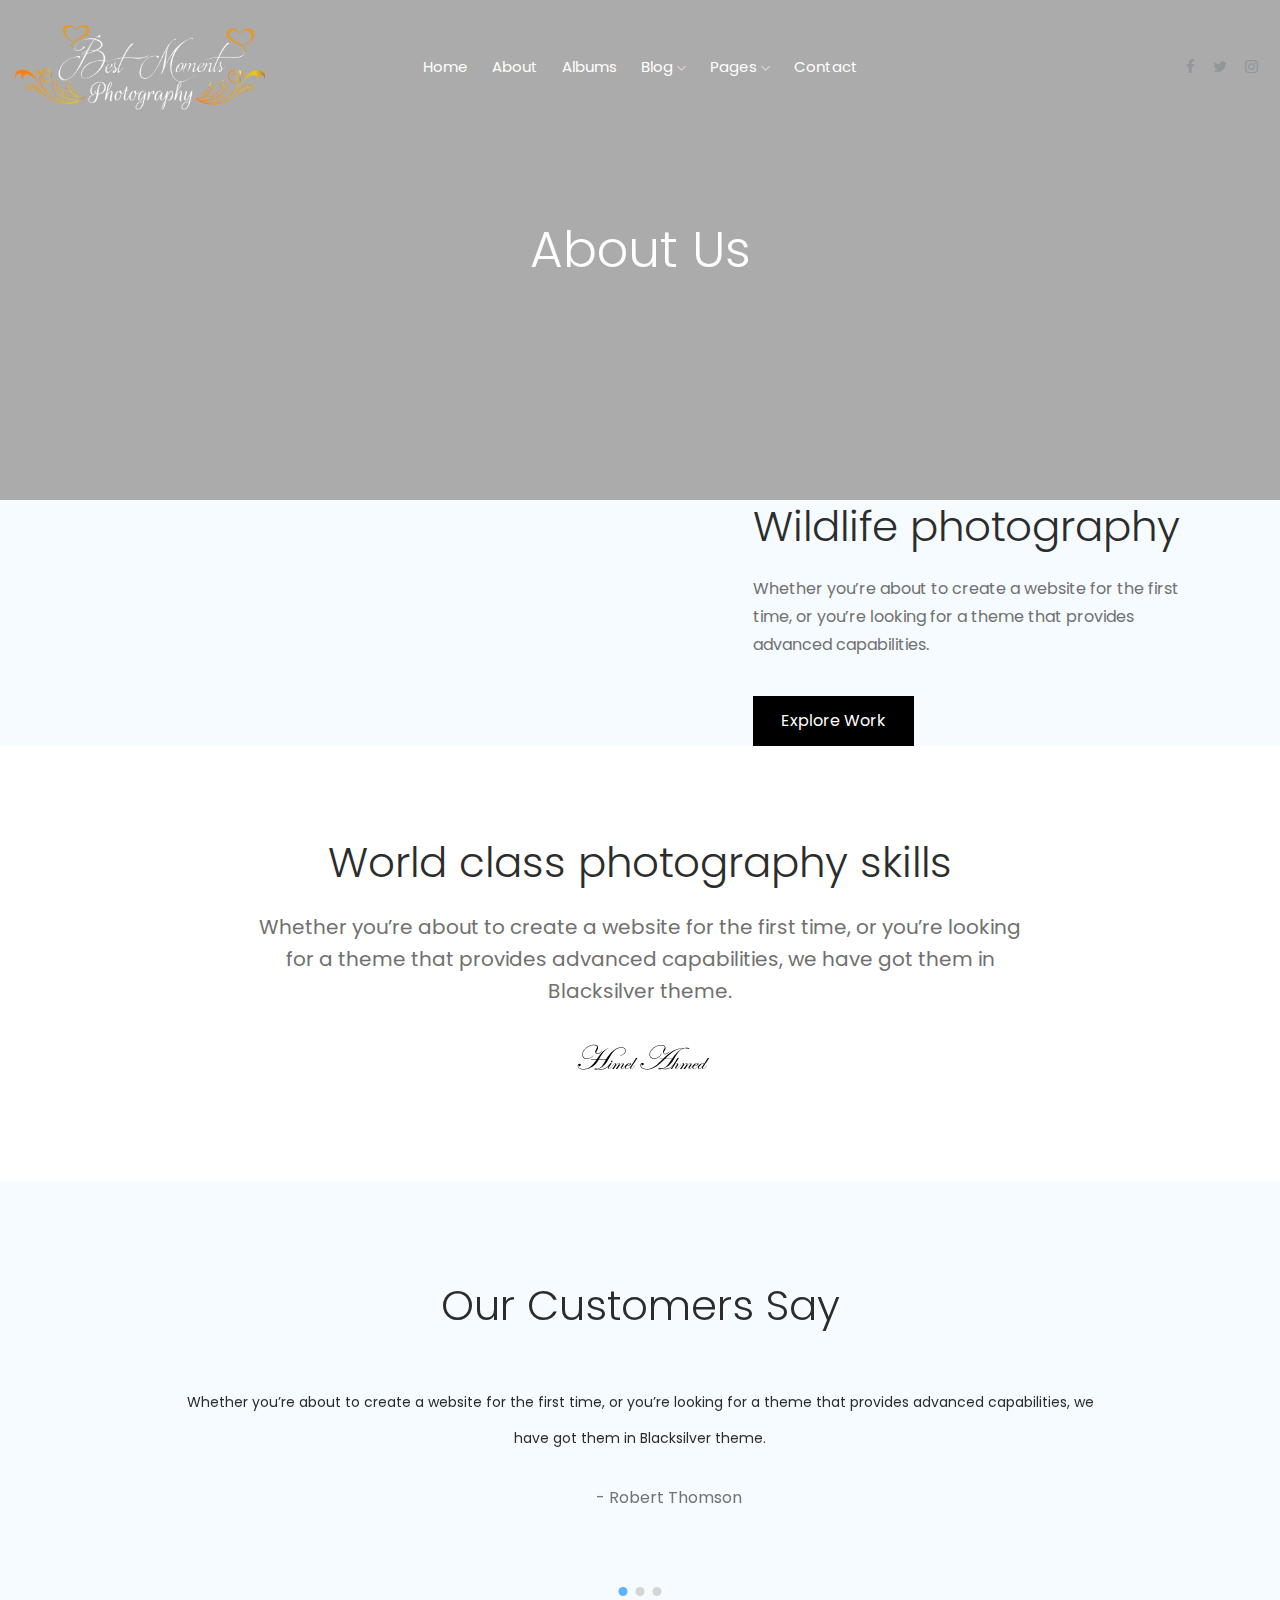
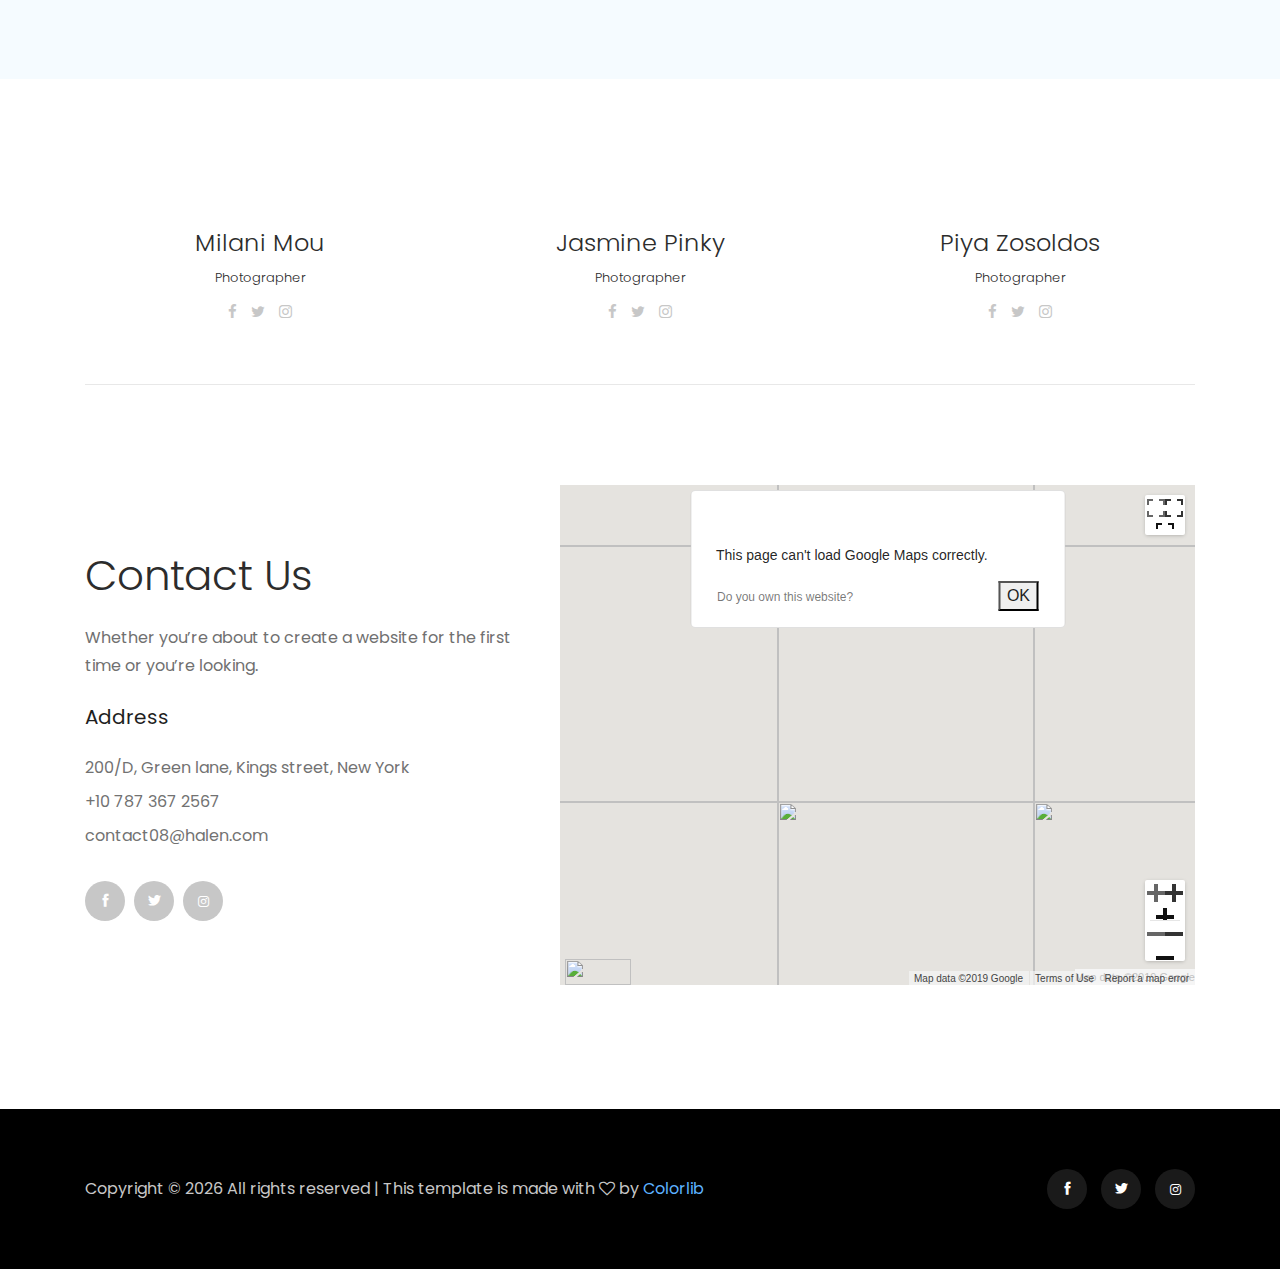
==== commit d982397e: "update v2" ====
--- a/about.html
+++ b/about.html
@@ -41,7 +41,7 @@
                         <div class="col-xl-3 col-lg-2">
                             <div class="logo">
                                 <a href="index.html">
-                                    <img class="logo-mobile" src="img/logo.png" alt="" width="250px" >
+                                    <img class="logo-mobile" src="img/logo.png" alt="" width="250px">
                                 </a>
                             </div>
                         </div>
@@ -60,7 +60,7 @@
                                         </li>
                                         <li><a href="#">pages <i class="ti-angle-down"></i></a>
                                             <ul class="submenu">
-                                                 <li><a href="elements.html">elements</a></li>
+                                                <li><a href="elements.html">elements</a></li>
                                             </ul>
                                         </li>
                                         <li><a href="contact.html">Contact</a></li>
@@ -114,7 +114,8 @@
                 <div class="col-lg-6">
                     <div class="section_title">
                         <h3>Wildlife photography</h3>
-                        <p>Whether you’re about to create a website for the first <br> time, or you’re looking for a theme that provides <br> advanced capabilities.</p>
+                        <p>Whether you’re about to create a website for the first <br> time, or you’re looking for a
+                            theme that provides <br> advanced capabilities.</p>
                         <a href="#" class="black_btn">Explore Work</a>
                     </div>
                 </div>
@@ -124,35 +125,35 @@
     <!-- /wild_photography  -->
     <!-- photography_skill_area  -->
     <div class="photography_skill_area">
-            <div class="container">
-                <div class="row justify-content-center">
-                    <div class="col-xl-9 col-md-9">
-                        <div class="section_title text-center">
-                            <h3>World class photography skills</h3>
-                            <p>Whether you’re about to create a website for the first time, or you’re looking 
-                                for a theme that provides advanced capabilities, we have got them in
-                                Blacksilver theme.</p>
-                            <div class="singnature_thumb">
-                                <img src="img/photography/signature.png" alt="">
-                            </div>
+        <div class="container">
+            <div class="row justify-content-center">
+                <div class="col-xl-9 col-md-9">
+                    <div class="section_title text-center">
+                        <h3>World class photography skills</h3>
+                        <p>Whether you’re about to create a website for the first time, or you’re looking
+                            for a theme that provides advanced capabilities, we have got them in
+                            Blacksilver theme.</p>
+                        <div class="singnature_thumb">
+                            <img src="img/photography/signature.png" alt="">
                         </div>
                     </div>
                 </div>
             </div>
         </div>
-        <!-- /photography_skill_area  -->
+    </div>
+    <!-- /photography_skill_area  -->
 
     <!-- testimonial_area  -->
     <div class="testimonial_area">
         <div class="container">
-            <div class="row justify-content-center"> 
+            <div class="row justify-content-center">
                 <div class="col-xl-10">
                     <div class="testimonial_active owl-carousel">
                         <div class="single_testmonial text-center">
                             <h3>Our Customers Say</h3>
                             <p>
-                                Whether you’re about to create a website for the first time, or you’re looking 
-                                for a theme that provides advanced capabilities, we have got them in 
+                                Whether you’re about to create a website for the first time, or you’re looking
+                                for a theme that provides advanced capabilities, we have got them in
                                 Blacksilver theme.
                             </p>
                             <div class="author_name d-flex align-items-center justify-content-center">
@@ -165,8 +166,8 @@
                         <div class="single_testmonial text-center">
                             <h3>Our Customers Say</h3>
                             <p>
-                                Whether you’re about to create a website for the first time, or you’re looking 
-                                for a theme that provides advanced capabilities, we have got them in 
+                                Whether you’re about to create a website for the first time, or you’re looking
+                                for a theme that provides advanced capabilities, we have got them in
                                 Blacksilver theme.
                             </p>
                             <div class="author_name d-flex align-items-center justify-content-center">
@@ -179,8 +180,8 @@
                         <div class="single_testmonial text-center">
                             <h3>Our Customers Say</h3>
                             <p>
-                                Whether you’re about to create a website for the first time, or you’re looking 
-                                for a theme that provides advanced capabilities, we have got them in 
+                                Whether you’re about to create a website for the first time, or you’re looking
+                                for a theme that provides advanced capabilities, we have got them in
                                 Blacksilver theme.
                             </p>
                             <div class="author_name d-flex align-items-center justify-content-center">
@@ -295,85 +296,501 @@
                 <div class="col-lg-5">
                     <div class="cotact_info">
                         <div class="section_title">
-                                <h3>Contact Us</h3>
-                                <p>Whether you’re about to create a website for the first time or you’re looking.</p>
+                            <h3>Contact Us</h3>
+                            <p>Whether you’re about to create a website for the first time or you’re looking.</p>
                         </div>
                         <div class="address_info">
                             <h4>Address</h4>
-                            <ul class="Address" >
+                            <ul class="Address">
                                 <li>
-                                        200/D, Green lane, Kings street, New York
+                                    200/D, Green lane, Kings street, New York
                                 </li>
                                 <li>
-                                        +10 787 367 2567
+                                    +10 787 367 2567
                                 </li>
                                 <li>
-                                        <a href="#">contact08@halen.com</a>
+                                    <a href="#">contact08@halen.com</a>
                                 </li>
                             </ul>
                             <div class="socail_links">
-                                    <ul>
-                                        <li>
-                                            <a href="#">
-                                                <i class="ti-facebook"></i>
-                                            </a>
-                                        </li>
-                                        <li>
-                                            <a href="#">
-                                                <i class="ti-twitter-alt"></i>
-                                            </a>
-                                        </li>
-                                        <li>
-                                            <a href="#">
-                                                <i class="fa fa-instagram"></i>
-                                            </a>
-                                        </li>
-                                    </ul>
-                                </div>
+                                <ul>
+                                    <li>
+                                        <a href="#">
+                                            <i class="ti-facebook"></i>
+                                        </a>
+                                    </li>
+                                    <li>
+                                        <a href="#">
+                                            <i class="ti-twitter-alt"></i>
+                                        </a>
+                                    </li>
+                                    <li>
+                                        <a href="#">
+                                            <i class="fa fa-instagram"></i>
+                                        </a>
+                                    </li>
+                                </ul>
+                            </div>
                         </div>
                     </div>
                 </div>
                 <div class="col-lg-7">
-                        <div class="d-sm-block">
-                                <div id="map" style="height: 500px; position: relative; overflow: hidden;"><div style="height: 100%; width: 100%; position: absolute; top: 0px; left: 0px; background-color: rgb(229, 227, 223);"><div class="gm-style" style="position: absolute; z-index: 0; left: 0px; top: 0px; height: 100%; width: 100%; padding: 0px; border-width: 0px; margin: 0px;"><div tabindex="0" style="position: absolute; z-index: 0; left: 0px; top: 0px; height: 100%; width: 100%; padding: 0px; border-width: 0px; margin: 0px; cursor: url(&quot;https://maps.gstatic.com/mapfiles/openhand_8_8.cur&quot;), default; touch-action: pan-x pan-y;"><div style="z-index: 1; position: absolute; left: 50%; top: 50%; width: 100%; transform: translate(0px, 0px);"><div style="position: absolute; left: 0px; top: 0px; z-index: 100; width: 100%;"><div style="position: absolute; left: 0px; top: 0px; z-index: 0;"><div style="position: absolute; z-index: 991; transform: matrix(1, 0, 0, 1, -100, -189);"><div style="position: absolute; left: 0px; top: 0px; width: 256px; height: 256px;"><div style="width: 256px; height: 256px;"></div></div><div style="position: absolute; left: -256px; top: 0px; width: 256px; height: 256px;"><div style="width: 256px; height: 256px;"></div></div><div style="position: absolute; left: -256px; top: -256px; width: 256px; height: 256px;"><div style="width: 256px; height: 256px;"></div></div><div style="position: absolute; left: 0px; top: -256px; width: 256px; height: 256px;"><div style="width: 256px; height: 256px;"></div></div><div style="position: absolute; left: 256px; top: -256px; width: 256px; height: 256px;"><div style="width: 256px; height: 256px;"></div></div><div style="position: absolute; left: 256px; top: 0px; width: 256px; height: 256px;"><div style="width: 256px; height: 256px;"></div></div><div style="position: absolute; left: 256px; top: 256px; width: 256px; height: 256px;"><div style="width: 256px; height: 256px;"></div></div><div style="position: absolute; left: 0px; top: 256px; width: 256px; height: 256px;"><div style="width: 256px; height: 256px;"></div></div><div style="position: absolute; left: -256px; top: 256px; width: 256px; height: 256px;"><div style="width: 256px; height: 256px;"></div></div><div style="position: absolute; left: -512px; top: 256px; width: 256px; height: 256px;"><div style="width: 256px; height: 256px;"></div></div><div style="position: absolute; left: -512px; top: 0px; width: 256px; height: 256px;"><div style="width: 256px; height: 256px;"></div></div><div style="position: absolute; left: -512px; top: -256px; width: 256px; height: 256px;"><div style="width: 256px; height: 256px;"></div></div><div style="position: absolute; left: 512px; top: -256px; width: 256px; height: 256px;"><div style="width: 256px; height: 256px;"></div></div><div style="position: absolute; left: 512px; top: 0px; width: 256px; height: 256px;"><div style="width: 256px; height: 256px;"></div></div><div style="position: absolute; left: 512px; top: 256px; width: 256px; height: 256px;"><div style="width: 256px; height: 256px;"></div></div></div></div></div><div style="position: absolute; left: 0px; top: 0px; z-index: 101; width: 100%;"></div><div style="position: absolute; left: 0px; top: 0px; z-index: 102; width: 100%;"></div><div style="position: absolute; left: 0px; top: 0px; z-index: 103; width: 100%;"><div style="position: absolute; left: 0px; top: 0px; z-index: -1;"><div style="position: absolute; z-index: 991; transform: matrix(1, 0, 0, 1, -100, -189);"><div style="width: 256px; height: 256px; overflow: hidden; position: absolute; left: 0px; top: 0px;"></div><div style="width: 256px; height: 256px; overflow: hidden; position: absolute; left: -256px; top: 0px;"></div><div style="width: 256px; height: 256px; overflow: hidden; position: absolute; left: -256px; top: -256px;"></div><div style="width: 256px; height: 256px; overflow: hidden; position: absolute; left: 0px; top: -256px;"></div><div style="width: 256px; height: 256px; overflow: hidden; position: absolute; left: 256px; top: -256px;"></div><div style="width: 256px; height: 256px; overflow: hidden; position: absolute; left: 256px; top: 0px;"></div><div style="width: 256px; height: 256px; overflow: hidden; position: absolute; left: 256px; top: 256px;"></div><div style="width: 256px; height: 256px; overflow: hidden; position: absolute; left: 0px; top: 256px;"></div><div style="width: 256px; height: 256px; overflow: hidden; position: absolute; left: -256px; top: 256px;"></div><div style="width: 256px; height: 256px; overflow: hidden; position: absolute; left: -512px; top: 256px;"></div><div style="width: 256px; height: 256px; overflow: hidden; position: absolute; left: -512px; top: 0px;"></div><div style="width: 256px; height: 256px; overflow: hidden; position: absolute; left: -512px; top: -256px;"></div><div style="width: 256px; height: 256px; overflow: hidden; position: absolute; left: 512px; top: -256px;"></div><div style="width: 256px; height: 256px; overflow: hidden; position: absolute; left: 512px; top: 0px;"></div><div style="width: 256px; height: 256px; overflow: hidden; position: absolute; left: 512px; top: 256px;"></div></div></div></div><div style="position: absolute; left: 0px; top: 0px; z-index: 0;"><div style="position: absolute; z-index: 991; transform: matrix(1, 0, 0, 1, -100, -189);"><div style="position: absolute; left: 0px; top: 0px; width: 256px; height: 256px; transition: opacity 200ms linear 0s;"><img draggable="false" alt="" role="presentation" src="https://maps.googleapis.com/maps/vt?pb=!1m5!1m4!1i9!2i470!3i302!4i256!2m3!1e0!2sm!3i476185792!2m3!1e2!6m1!3e5!3m14!2sen-US!3sUS!5e18!12m1!1e68!12m3!1e37!2m1!1ssmartmaps!12m4!1e26!2m2!1sstyles!2zcC5zOi02MHxwLmw6LTYw!4e0&amp;key=AIzaSyDpfS1oRGreGSBU5HHjMmQ3o5NLw7VdJ6I&amp;token=70038" style="width: 256px; height: 256px; user-select: none; border: 0px; padding: 0px; margin: 0px; max-width: none;"></div><div style="position: absolute; left: 256px; top: 0px; width: 256px; height: 256px; transition: opacity 200ms linear 0s;"><img draggable="false" alt="" role="presentation" src="https://maps.googleapis.com/maps/vt?pb=!1m5!1m4!1i9!2i471!3i302!4i256!2m3!1e0!2sm!3i476185840!2m3!1e2!6m1!3e5!3m14!2sen-US!3sUS!5e18!12m1!1e68!12m3!1e37!2m1!1ssmartmaps!12m4!1e26!2m2!1sstyles!2zcC5zOi02MHxwLmw6LTYw!4e0&amp;key=AIzaSyDpfS1oRGreGSBU5HHjMmQ3o5NLw7VdJ6I&amp;token=84496" style="width: 256px; height: 256px; user-select: none; border: 0px; padding: 0px; margin: 0px; max-width: none;"></div><div style="position: absolute; left: 256px; top: 256px; width: 256px; height: 256px; transition: opacity 200ms linear 0s;"><img draggable="false" alt="" role="presentation" src="https://maps.googleapis.com/maps/vt?pb=!1m5!1m4!1i9!2i471!3i303!4i256!2m3!1e0!2sm!3i476185840!2m3!1e2!6m1!3e5!3m14!2sen-US!3sUS!5e18!12m1!1e68!12m3!1e37!2m1!1ssmartmaps!12m4!1e26!2m2!1sstyles!2zcC5zOi02MHxwLmw6LTYw!4e0&amp;key=AIzaSyDpfS1oRGreGSBU5HHjMmQ3o5NLw7VdJ6I&amp;token=107953" style="width: 256px; height: 256px; user-select: none; border: 0px; padding: 0px; margin: 0px; max-width: none;"></div><div style="position: absolute; left: 0px; top: 256px; width: 256px; height: 256px; transition: opacity 200ms linear 0s;"><img draggable="false" alt="" role="presentation" src="https://maps.googleapis.com/maps/vt?pb=!1m5!1m4!1i9!2i470!3i303!4i256!2m3!1e0!2sm!3i476185792!2m3!1e2!6m1!3e5!3m14!2sen-US!3sUS!5e18!12m1!1e68!12m3!1e37!2m1!1ssmartmaps!12m4!1e26!2m2!1sstyles!2zcC5zOi02MHxwLmw6LTYw!4e0&amp;key=AIzaSyDpfS1oRGreGSBU5HHjMmQ3o5NLw7VdJ6I&amp;token=93495" style="width: 256px; height: 256px; user-select: none; border: 0px; padding: 0px; margin: 0px; max-width: none;"></div><div style="position: absolute; left: -256px; top: 256px; width: 256px; height: 256px; transition: opacity 200ms linear 0s;"><img draggable="false" alt="" role="presentation" src="https://maps.googleapis.com/maps/vt?pb=!1m5!1m4!1i9!2i469!3i303!4i256!2m3!1e0!2sm!3i476185792!2m3!1e2!6m1!3e5!3m14!2sen-US!3sUS!5e18!12m1!1e68!12m3!1e37!2m1!1ssmartmaps!12m4!1e26!2m2!1sstyles!2zcC5zOi02MHxwLmw6LTYw!4e0&amp;key=AIzaSyDpfS1oRGreGSBU5HHjMmQ3o5NLw7VdJ6I&amp;token=85128" style="width: 256px; height: 256px; user-select: none; border: 0px; padding: 0px; margin: 0px; max-width: none;"></div><div style="position: absolute; left: -512px; top: 256px; width: 256px; height: 256px; transition: opacity 200ms linear 0s;"><img draggable="false" alt="" role="presentation" src="https://maps.googleapis.com/maps/vt?pb=!1m5!1m4!1i9!2i468!3i303!4i256!2m3!1e0!2sm!3i476185504!2m3!1e2!6m1!3e5!3m14!2sen-US!3sUS!5e18!12m1!1e68!12m3!1e37!2m1!1ssmartmaps!12m4!1e26!2m2!1sstyles!2zcC5zOi02MHxwLmw6LTYw!4e0&amp;key=AIzaSyDpfS1oRGreGSBU5HHjMmQ3o5NLw7VdJ6I&amp;token=46831" style="width: 256px; height: 256px; user-select: none; border: 0px; padding: 0px; margin: 0px; max-width: none;"></div><div style="position: absolute; left: -512px; top: 0px; width: 256px; height: 256px; transition: opacity 200ms linear 0s;"><img draggable="false" alt="" role="presentation" src="https://maps.googleapis.com/maps/vt?pb=!1m5!1m4!1i9!2i468!3i302!4i256!2m3!1e0!2sm!3i476184952!2m3!1e2!6m1!3e5!3m14!2sen-US!3sUS!5e18!12m1!1e68!12m3!1e37!2m1!1ssmartmaps!12m4!1e26!2m2!1sstyles!2zcC5zOi02MHxwLmw6LTYw!4e0&amp;key=AIzaSyDpfS1oRGreGSBU5HHjMmQ3o5NLw7VdJ6I&amp;token=10814" style="width: 256px; height: 256px; user-select: none; border: 0px; padding: 0px; margin: 0px; max-width: none;"></div><div style="position: absolute; left: -512px; top: -256px; width: 256px; height: 256px; transition: opacity 200ms linear 0s;"><img draggable="false" alt="" role="presentation" src="https://maps.googleapis.com/maps/vt?pb=!1m5!1m4!1i9!2i468!3i301!4i256!2m3!1e0!2sm!3i476184952!2m3!1e2!6m1!3e5!3m14!2sen-US!3sUS!5e18!12m1!1e68!12m3!1e37!2m1!1ssmartmaps!12m4!1e26!2m2!1sstyles!2zcC5zOi02MHxwLmw6LTYw!4e0&amp;key=AIzaSyDpfS1oRGreGSBU5HHjMmQ3o5NLw7VdJ6I&amp;token=118428" style="width: 256px; height: 256px; user-select: none; border: 0px; padding: 0px; margin: 0px; max-width: none;"></div><div style="position: absolute; left: 512px; top: -256px; width: 256px; height: 256px; transition: opacity 200ms linear 0s;"><img draggable="false" alt="" role="presentation" src="https://maps.googleapis.com/maps/vt?pb=!1m5!1m4!1i9!2i472!3i301!4i256!2m3!1e0!2sm!3i476185636!2m3!1e2!6m1!3e5!3m14!2sen-US!3sUS!5e18!12m1!1e68!12m3!1e37!2m1!1ssmartmaps!12m4!1e26!2m2!1sstyles!2zcC5zOi02MHxwLmw6LTYw!4e0&amp;key=AIzaSyDpfS1oRGreGSBU5HHjMmQ3o5NLw7VdJ6I&amp;token=43995" style="width: 256px; height: 256px; user-select: none; border: 0px; padding: 0px; margin: 0px; max-width: none;"></div><div style="position: absolute; left: 512px; top: 0px; width: 256px; height: 256px; transition: opacity 200ms linear 0s;"><img draggable="false" alt="" role="presentation" src="https://maps.googleapis.com/maps/vt?pb=!1m5!1m4!1i9!2i472!3i302!4i256!2m3!1e0!2sm!3i476185840!2m3!1e2!6m1!3e5!3m14!2sen-US!3sUS!5e18!12m1!1e68!12m3!1e37!2m1!1ssmartmaps!12m4!1e26!2m2!1sstyles!2zcC5zOi02MHxwLmw6LTYw!4e0&amp;key=AIzaSyDpfS1oRGreGSBU5HHjMmQ3o5NLw7VdJ6I&amp;token=905" style="width: 256px; height: 256px; user-select: none; border: 0px; padding: 0px; margin: 0px; max-width: none;"></div><div style="position: absolute; left: 512px; top: 256px; width: 256px; height: 256px; transition: opacity 200ms linear 0s;"><img draggable="false" alt="" role="presentation" src="https://maps.googleapis.com/maps/vt?pb=!1m5!1m4!1i9!2i472!3i303!4i256!2m3!1e0!2sm!3i476185840!2m3!1e2!6m1!3e5!3m14!2sen-US!3sUS!5e18!12m1!1e68!12m3!1e37!2m1!1ssmartmaps!12m4!1e26!2m2!1sstyles!2zcC5zOi02MHxwLmw6LTYw!4e0&amp;key=AIzaSyDpfS1oRGreGSBU5HHjMmQ3o5NLw7VdJ6I&amp;token=24362" style="width: 256px; height: 256px; user-select: none; border: 0px; padding: 0px; margin: 0px; max-width: none;"></div><div style="position: absolute; left: -256px; top: 0px; width: 256px; height: 256px; transition: opacity 200ms linear 0s;"><img draggable="false" alt="" role="presentation" src="https://maps.googleapis.com/maps/vt?pb=!1m5!1m4!1i9!2i469!3i302!4i256!2m3!1e0!2sm!3i476185792!2m3!1e2!6m1!3e5!3m14!2sen-US!3sUS!5e18!12m1!1e68!12m3!1e37!2m1!1ssmartmaps!12m4!1e26!2m2!1sstyles!2zcC5zOi02MHxwLmw6LTYw!4e0&amp;key=AIzaSyDpfS1oRGreGSBU5HHjMmQ3o5NLw7VdJ6I&amp;token=61671" style="width: 256px; height: 256px; user-select: none; border: 0px; padding: 0px; margin: 0px; max-width: none;"></div><div style="position: absolute; left: -256px; top: -256px; width: 256px; height: 256px; transition: opacity 200ms linear 0s;"><img draggable="false" alt="" role="presentation" src="https://maps.googleapis.com/maps/vt?pb=!1m5!1m4!1i9!2i469!3i301!4i256!2m3!1e0!2sm!3i476185792!2m3!1e2!6m1!3e5!3m14!2sen-US!3sUS!5e18!12m1!1e68!12m3!1e37!2m1!1ssmartmaps!12m4!1e26!2m2!1sstyles!2zcC5zOi02MHxwLmw6LTYw!4e0&amp;key=AIzaSyDpfS1oRGreGSBU5HHjMmQ3o5NLw7VdJ6I&amp;token=38214" style="width: 256px; height: 256px; user-select: none; border: 0px; padding: 0px; margin: 0px; max-width: none;"></div><div style="position: absolute; left: 0px; top: -256px; width: 256px; height: 256px; transition: opacity 200ms linear 0s;"><img draggable="false" alt="" role="presentation" src="https://maps.googleapis.com/maps/vt?pb=!1m5!1m4!1i9!2i470!3i301!4i256!2m3!1e0!2sm!3i476185792!2m3!1e2!6m1!3e5!3m14!2sen-US!3sUS!5e18!12m1!1e68!12m3!1e37!2m1!1ssmartmaps!12m4!1e26!2m2!1sstyles!2zcC5zOi02MHxwLmw6LTYw!4e0&amp;key=AIzaSyDpfS1oRGreGSBU5HHjMmQ3o5NLw7VdJ6I&amp;token=46581" style="width: 256px; height: 256px; user-select: none; border: 0px; padding: 0px; margin: 0px; max-width: none;"></div><div style="position: absolute; left: 256px; top: -256px; width: 256px; height: 256px; transition: opacity 200ms linear 0s;"><img draggable="false" alt="" role="presentation" src="https://maps.googleapis.com/maps/vt?pb=!1m5!1m4!1i9!2i471!3i301!4i256!2m3!1e0!2sm!3i476185792!2m3!1e2!6m1!3e5!3m14!2sen-US!3sUS!5e18!12m1!1e68!12m3!1e37!2m1!1ssmartmaps!12m4!1e26!2m2!1sstyles!2zcC5zOi02MHxwLmw6LTYw!4e0&amp;key=AIzaSyDpfS1oRGreGSBU5HHjMmQ3o5NLw7VdJ6I&amp;token=94061" style="width: 256px; height: 256px; user-select: none; border: 0px; padding: 0px; margin: 0px; max-width: none;"></div></div></div></div><div class="gm-style-pbc" style="z-index: 2; position: absolute; height: 100%; width: 100%; padding: 0px; border-width: 0px; margin: 0px; left: 0px; top: 0px; opacity: 0;"><p class="gm-style-pbt"></p></div><div style="z-index: 3; position: absolute; height: 100%; width: 100%; padding: 0px; border-width: 0px; margin: 0px; left: 0px; top: 0px; touch-action: pan-x pan-y;"><div style="z-index: 4; position: absolute; left: 50%; top: 50%; width: 100%; transform: translate(0px, 0px);"><div style="position: absolute; left: 0px; top: 0px; z-index: 104; width: 100%;"></div><div style="position: absolute; left: 0px; top: 0px; z-index: 105; width: 100%;"></div><div style="position: absolute; left: 0px; top: 0px; z-index: 106; width: 100%;"></div><div style="position: absolute; left: 0px; top: 0px; z-index: 107; width: 100%;"></div></div></div></div><iframe aria-hidden="true" frameborder="0" style="z-index: -1; position: absolute; width: 100%; height: 100%; top: 0px; left: 0px; border: none;" src="about:blank"></iframe><div style="margin-left: 5px; margin-right: 5px; z-index: 1000000; position: absolute; left: 0px; bottom: 0px;"><a target="_blank" rel="noopener" href="https://maps.google.com/maps?ll=-31.197,150.744&amp;z=9&amp;t=m&amp;hl=en-US&amp;gl=US&amp;mapclient=apiv3" title="Open this area in Google Maps (opens a new window)" style="position: static; overflow: visible; float: none; display: inline;"><div style="width: 66px; height: 26px; cursor: pointer;"><img alt="" src="https://maps.gstatic.com/mapfiles/api-3/images/google_white5.png" draggable="false" style="position: absolute; left: 0px; top: 0px; width: 66px; height: 26px; user-select: none; border: 0px; padding: 0px; margin: 0px;"></div></a></div><div style="background-color: white; padding: 15px 21px; border: 1px solid rgb(171, 171, 171); font-family: Roboto, Arial, sans-serif; color: rgb(34, 34, 34); box-sizing: border-box; box-shadow: rgba(0, 0, 0, 0.2) 0px 4px 16px; z-index: 10000002; display: none; width: 300px; height: 180px; position: absolute; left: 315px; top: 150px;"><div style="padding: 0px 0px 10px; font-size: 16px; box-sizing: border-box;">Map Data</div><div style="font-size: 13px;">Map data ©2019 Google</div><button draggable="false" title="Close" aria-label="Close" type="button" class="gm-ui-hover-effect" style="background: none; display: block; border: 0px; margin: 0px; padding: 0px; position: absolute; cursor: pointer; user-select: none; top: 0px; right: 0px; width: 37px; height: 37px;"><img src="data:image/svg+xml,%3Csvg%20xmlns%3D%22http%3A%2F%2Fwww.w3.org%2F2000%2Fsvg%22%20width%3D%2224px%22%20height%3D%2224px%22%20viewBox%3D%220%200%2024%2024%22%20fill%3D%22%23000000%22%3E%0A%20%20%20%20%3Cpath%20d%3D%22M19%206.41L17.59%205%2012%2010.59%206.41%205%205%206.41%2010.59%2012%205%2017.59%206.41%2019%2012%2013.41%2017.59%2019%2019%2017.59%2013.41%2012z%22%2F%3E%0A%20%20%20%20%3Cpath%20d%3D%22M0%200h24v24H0z%22%20fill%3D%22none%22%2F%3E%0A%3C%2Fsvg%3E%0A" style="pointer-events: none; display: block; width: 13px; height: 13px; margin: 12px;"></button></div><div class="gmnoprint" style="z-index: 1000001; position: absolute; right: 166px; bottom: 0px; width: 121px;"><div draggable="false" class="gm-style-cc" style="user-select: none; height: 14px; line-height: 14px;"><div style="opacity: 0.7; width: 100%; height: 100%; position: absolute;"><div style="width: 1px;"></div><div style="background-color: rgb(245, 245, 245); width: auto; height: 100%; margin-left: 1px;"></div></div><div style="position: relative; padding-right: 6px; padding-left: 6px; box-sizing: border-box; font-family: Roboto, Arial, sans-serif; font-size: 10px; color: rgb(68, 68, 68); white-space: nowrap; direction: ltr; text-align: right; vertical-align: middle; display: inline-block;"><a style="text-decoration: none; cursor: pointer; display: none;">Map Data</a><span>Map data ©2019 Google</span></div></div></div><div class="gmnoscreen" style="position: absolute; right: 0px; bottom: 0px;"><div style="font-family: Roboto, Arial, sans-serif; font-size: 11px; color: rgb(68, 68, 68); direction: ltr; text-align: right; background-color: rgb(245, 245, 245);">Map data ©2019 Google</div></div><div class="gmnoprint gm-style-cc" draggable="false" style="z-index: 1000001; user-select: none; height: 14px; line-height: 14px; position: absolute; right: 95px; bottom: 0px;"><div style="opacity: 0.7; width: 100%; height: 100%; position: absolute;"><div style="width: 1px;"></div><div style="background-color: rgb(245, 245, 245); width: auto; height: 100%; margin-left: 1px;"></div></div><div style="position: relative; padding-right: 6px; padding-left: 6px; box-sizing: border-box; font-family: Roboto, Arial, sans-serif; font-size: 10px; color: rgb(68, 68, 68); white-space: nowrap; direction: ltr; text-align: right; vertical-align: middle; display: inline-block;"><a href="https://www.google.com/intl/en-US_US/help/terms_maps.html" target="_blank" rel="noopener" style="text-decoration: none; cursor: pointer; color: rgb(68, 68, 68);">Terms of Use</a></div></div><button draggable="false" title="Toggle fullscreen view" aria-label="Toggle fullscreen view" type="button" class="gm-control-active gm-fullscreen-control" style="background: none rgb(255, 255, 255); border: 0px; margin: 10px; padding: 0px; position: absolute; cursor: pointer; user-select: none; border-radius: 2px; height: 40px; width: 40px; box-shadow: rgba(0, 0, 0, 0.3) 0px 1px 4px -1px; overflow: hidden; top: 0px; right: 0px;"><img src="data:image/svg+xml,%3Csvg%20xmlns%3D%22http%3A%2F%2Fwww.w3.org%2F2000%2Fsvg%22%20width%3D%2218%22%20height%3D%2218%22%20viewBox%3D%220%20018%2018%22%3E%0A%20%20%3Cpath%20fill%3D%22%23666%22%20d%3D%22M0%2C0v2v4h2V2h4V0H2H0z%20M16%2C0h-4v2h4v4h2V2V0H16z%20M16%2C16h-4v2h4h2v-2v-4h-2V16z%20M2%2C12H0v4v2h2h4v-2H2V12z%22%2F%3E%0A%3C%2Fsvg%3E%0A" style="height: 18px; width: 18px;"><img src="data:image/svg+xml,%3Csvg%20xmlns%3D%22http%3A%2F%2Fwww.w3.org%2F2000%2Fsvg%22%20width%3D%2218%22%20height%3D%2218%22%20viewBox%3D%220%200%2018%2018%22%3E%0A%20%20%3Cpath%20fill%3D%22%23333%22%20d%3D%22M0%2C0v2v4h2V2h4V0H2H0z%20M16%2C0h-4v2h4v4h2V2V0H16z%20M16%2C16h-4v2h4h2v-2v-4h-2V16z%20M2%2C12H0v4v2h2h4v-2H2V12z%22%2F%3E%0A%3C%2Fsvg%3E%0A" style="height: 18px; width: 18px;"><img src="data:image/svg+xml,%3Csvg%20xmlns%3D%22http%3A%2F%2Fwww.w3.org%2F2000%2Fsvg%22%20width%3D%2218%22%20height%3D%2218%22%20viewBox%3D%220%200%2018%2018%22%3E%0A%20%20%3Cpath%20fill%3D%22%23111%22%20d%3D%22M0%2C0v2v4h2V2h4V0H2H0z%20M16%2C0h-4v2h4v4h2V2V0H16z%20M16%2C16h-4v2h4h2v-2v-4h-2V16z%20M2%2C12H0v4v2h2h4v-2H2V12z%22%2F%3E%0A%3C%2Fsvg%3E%0A" style="height: 18px; width: 18px;"></button><div draggable="false" class="gm-style-cc" style="user-select: none; height: 14px; line-height: 14px; position: absolute; right: 0px; bottom: 0px;"><div style="opacity: 0.7; width: 100%; height: 100%; position: absolute;"><div style="width: 1px;"></div><div style="background-color: rgb(245, 245, 245); width: auto; height: 100%; margin-left: 1px;"></div></div><div style="position: relative; padding-right: 6px; padding-left: 6px; box-sizing: border-box; font-family: Roboto, Arial, sans-serif; font-size: 10px; color: rgb(68, 68, 68); white-space: nowrap; direction: ltr; text-align: right; vertical-align: middle; display: inline-block;"><a target="_blank" rel="noopener" title="Report errors in the road map or imagery to Google" href="https://www.google.com/maps/@-31.197,150.744,9z/data=!10m1!1e1!12b1?source=apiv3&amp;rapsrc=apiv3" style="font-family: Roboto, Arial, sans-serif; font-size: 10px; color: rgb(68, 68, 68); text-decoration: none; position: relative;">Report a map error</a></div></div><div class="gmnoprint gm-bundled-control gm-bundled-control-on-bottom" draggable="false" controlwidth="40" controlheight="81" style="margin: 10px; user-select: none; position: absolute; bottom: 95px; right: 40px;"><div class="gmnoprint" controlwidth="40" controlheight="81" style="position: absolute; left: 0px; top: 0px;"><div draggable="false" style="user-select: none; box-shadow: rgba(0, 0, 0, 0.3) 0px 1px 4px -1px; border-radius: 2px; cursor: pointer; background-color: rgb(255, 255, 255); width: 40px; height: 81px;"><button draggable="false" title="Zoom in" aria-label="Zoom in" type="button" class="gm-control-active" style="background: none; display: block; border: 0px; margin: 0px; padding: 0px; position: relative; cursor: pointer; user-select: none; overflow: hidden; width: 40px; height: 40px; top: 0px; left: 0px;"><img src="data:image/svg+xml,%3Csvg%20xmlns%3D%22http%3A%2F%2Fwww.w3.org%2F2000%2Fsvg%22%20width%3D%2218%22%20height%3D%2218%22%20viewBox%3D%220%200%2018%2018%22%3E%0A%20%20%3Cpolygon%20fill%3D%22%23666%22%20points%3D%2218%2C7%2011%2C7%2011%2C0%207%2C0%207%2C7%200%2C7%200%2C11%207%2C11%207%2C18%2011%2C18%2011%2C11%2018%2C11%22%2F%3E%0A%3C%2Fsvg%3E%0A" style="height: 18px; width: 18px;"><img src="data:image/svg+xml,%3Csvg%20xmlns%3D%22http%3A%2F%2Fwww.w3.org%2F2000%2Fsvg%22%20width%3D%2218%22%20height%3D%2218%22%20viewBox%3D%220%200%2018%2018%22%3E%0A%20%20%3Cpolygon%20fill%3D%22%23333%22%20points%3D%2218%2C7%2011%2C7%2011%2C0%207%2C0%207%2C7%200%2C7%200%2C11%207%2C11%207%2C18%2011%2C18%2011%2C11%2018%2C11%22%2F%3E%0A%3C%2Fsvg%3E%0A" style="height: 18px; width: 18px;"><img src="data:image/svg+xml,%3Csvg%20xmlns%3D%22http%3A%2F%2Fwww.w3.org%2F2000%2Fsvg%22%20width%3D%2218%22%20height%3D%2218%22%20viewBox%3D%220%200%2018%2018%22%3E%0A%20%20%3Cpolygon%20fill%3D%22%23111%22%20points%3D%2218%2C7%2011%2C7%2011%2C0%207%2C0%207%2C7%200%2C7%200%2C11%207%2C11%207%2C18%2011%2C18%2011%2C11%2018%2C11%22%2F%3E%0A%3C%2Fsvg%3E%0A" style="height: 18px; width: 18px;"></button><div style="position: relative; overflow: hidden; width: 30px; height: 1px; margin: 0px 5px; background-color: rgb(230, 230, 230); top: 0px;"></div><button draggable="false" title="Zoom out" aria-label="Zoom out" type="button" class="gm-control-active" style="background: none; display: block; border: 0px; margin: 0px; padding: 0px; position: relative; cursor: pointer; user-select: none; overflow: hidden; width: 40px; height: 40px; top: 0px; left: 0px;"><img src="data:image/svg+xml,%3Csvg%20xmlns%3D%22http%3A%2F%2Fwww.w3.org%2F2000%2Fsvg%22%20width%3D%2218%22%20height%3D%2218%22%20viewBox%3D%220%200%2018%2018%22%3E%0A%20%20%3Cpath%20fill%3D%22%23666%22%20d%3D%22M0%2C7h18v4H0V7z%22%2F%3E%0A%3C%2Fsvg%3E%0A" style="height: 18px; width: 18px;"><img src="data:image/svg+xml,%3Csvg%20xmlns%3D%22http%3A%2F%2Fwww.w3.org%2F2000%2Fsvg%22%20width%3D%2218%22%20height%3D%2218%22%20viewBox%3D%220%200%2018%2018%22%3E%0A%20%20%3Cpath%20fill%3D%22%23333%22%20d%3D%22M0%2C7h18v4H0V7z%22%2F%3E%0A%3C%2Fsvg%3E%0A" style="height: 18px; width: 18px;"><img src="data:image/svg+xml,%3Csvg%20xmlns%3D%22http%3A%2F%2Fwww.w3.org%2F2000%2Fsvg%22%20width%3D%2218%22%20height%3D%2218%22%20viewBox%3D%220%200%2018%2018%22%3E%0A%20%20%3Cpath%20fill%3D%22%23111%22%20d%3D%22M0%2C7h18v4H0V7z%22%2F%3E%0A%3C%2Fsvg%3E%0A" style="height: 18px; width: 18px;"></button></div></div><div class="gmnoprint" controlwidth="40" controlheight="40" style="display: none; position: absolute;"><div style="width: 40px; height: 40px;"><button draggable="false" title="Rotate map 90 degrees" aria-label="Rotate map 90 degrees" type="button" class="gm-control-active" style="background: none rgb(255, 255, 255); display: none; border: 0px; margin: 0px 0px 32px; padding: 0px; position: relative; cursor: pointer; user-select: none; width: 40px; height: 40px; top: 0px; left: 0px; overflow: hidden; box-shadow: rgba(0, 0, 0, 0.3) 0px 1px 4px -1px; border-radius: 2px;"><img src="data:image/svg+xml,%3Csvg%20xmlns%3D%22http%3A%2F%2Fwww.w3.org%2F2000%2Fsvg%22%20width%3D%2224%22%20height%3D%2222%22%20viewBox%3D%220%200%2024%2022%22%3E%0A%20%20%3Cpath%20fill%3D%22%23666%22%20fill-rule%3D%22evenodd%22%20d%3D%22M20%2010c0-5.52-4.48-10-10-10s-10%204.48-10%2010v5h5v-5c0-2.76%202.24-5%205-5s5%202.24%205%205v5h-4l6.5%207%206.5-7h-4v-5z%22%20clip-rule%3D%22evenodd%22%2F%3E%0A%3C%2Fsvg%3E%0A" style="height: 18px; width: 18px;"><img src="data:image/svg+xml,%3Csvg%20xmlns%3D%22http%3A%2F%2Fwww.w3.org%2F2000%2Fsvg%22%20width%3D%2224%22%20height%3D%2222%22%20viewBox%3D%220%200%2024%2022%22%3E%0A%20%20%3Cpath%20fill%3D%22%23333%22%20fill-rule%3D%22evenodd%22%20d%3D%22M20%2010c0-5.52-4.48-10-10-10s-10%204.48-10%2010v5h5v-5c0-2.76%202.24-5%205-5s5%202.24%205%205v5h-4l6.5%207%206.5-7h-4v-5z%22%20clip-rule%3D%22evenodd%22%2F%3E%0A%3C%2Fsvg%3E%0A" style="height: 18px; width: 18px;"><img src="data:image/svg+xml,%3Csvg%20xmlns%3D%22http%3A%2F%2Fwww.w3.org%2F2000%2Fsvg%22%20width%3D%2224%22%20height%3D%2222%22%20viewBox%3D%220%200%2024%2022%22%3E%0A%20%20%3Cpath%20fill%3D%22%23111%22%20fill-rule%3D%22evenodd%22%20d%3D%22M20%2010c0-5.52-4.48-10-10-10s-10%204.48-10%2010v5h5v-5c0-2.76%202.24-5%205-5s5%202.24%205%205v5h-4l6.5%207%206.5-7h-4v-5z%22%20clip-rule%3D%22evenodd%22%2F%3E%0A%3C%2Fsvg%3E%0A" style="height: 18px; width: 18px;"></button><button draggable="false" title="Tilt map" aria-label="Tilt map" type="button" class="gm-tilt gm-control-active" style="background: none rgb(255, 255, 255); display: block; border: 0px; margin: 0px; padding: 0px; position: relative; cursor: pointer; user-select: none; width: 40px; height: 40px; top: 0px; left: 0px; overflow: hidden; box-shadow: rgba(0, 0, 0, 0.3) 0px 1px 4px -1px; border-radius: 2px;"><img src="data:image/svg+xml,%3Csvg%20xmlns%3D%22http%3A%2F%2Fwww.w3.org%2F2000%2Fsvg%22%20width%3D%2218px%22%20height%3D%2216px%22%20viewBox%3D%220%200%2018%2016%22%3E%0A%20%20%3Cpath%20fill%3D%22%23666%22%20d%3D%22M0%2C16h8V9H0V16z%20M10%2C16h8V9h-8V16z%20M0%2C7h8V0H0V7z%20M10%2C0v7h8V0H10z%22%2F%3E%0A%3C%2Fsvg%3E%0A" style="width: 18px;"><img src="data:image/svg+xml,%3Csvg%20xmlns%3D%22http%3A%2F%2Fwww.w3.org%2F2000%2Fsvg%22%20width%3D%2218px%22%20height%3D%2216px%22%20viewBox%3D%220%200%2018%2016%22%3E%0A%20%20%3Cpath%20fill%3D%22%23333%22%20d%3D%22M0%2C16h8V9H0V16z%20M10%2C16h8V9h-8V16z%20M0%2C7h8V0H0V7z%20M10%2C0v7h8V0H10z%22%2F%3E%0A%3C%2Fsvg%3E%0A" style="width: 18px;"><img src="data:image/svg+xml,%3Csvg%20xmlns%3D%22http%3A%2F%2Fwww.w3.org%2F2000%2Fsvg%22%20width%3D%2218px%22%20height%3D%2216px%22%20viewBox%3D%220%200%2018%2016%22%3E%0A%20%20%3Cpath%20fill%3D%22%23111%22%20d%3D%22M0%2C16h8V9H0V16z%20M10%2C16h8V9h-8V16z%20M0%2C7h8V0H0V7z%20M10%2C0v7h8V0H10z%22%2F%3E%0A%3C%2Fsvg%3E%0A" style="width: 18px;"></button></div></div></div></div></div><div style="background-color: white; font-weight: 500; font-family: Roboto, sans-serif; padding: 15px 25px; box-sizing: border-box; top: 5px; border: 1px solid rgba(0, 0, 0, 0.12); border-radius: 5px; left: 50%; max-width: 375px; position: absolute; transform: translateX(-50%); width: calc(100% - 10px); z-index: 1;"><div><img alt="" src="https://maps.gstatic.com/mapfiles/api-3/images/google_gray.svg" draggable="false" style="padding: 0px; margin: 0px; border: 0px; height: 17px; vertical-align: middle; width: 52px; user-select: none;"></div><div style="line-height: 20px; margin: 15px 0px;"><span style="color: rgba(0, 0, 0, 0.87); font-size: 14px;">This page can't load Google Maps correctly.</span></div><table style="width: 100%;"><tr><td style="line-height: 16px; vertical-align: middle;"><a href="https://developers.google.com/maps/documentation/javascript/error-messages?utm_source=maps_js&amp;utm_medium=degraded&amp;utm_campaign=billing#api-key-and-billing-errors" target="_blank" rel="noopener" style="color: rgba(0, 0, 0, 0.54); font-size: 12px;">Do you own this website?</a></td><td style="text-align: right;"><button class="dismissButton">OK</button></td></tr></table></div></div>
-                                <script>
-                                    function initMap() {
-                                        var uluru = {
-                                            lat: -25.363,
-                                            lng: 131.044
-                                        };
-                                        var grayStyles = [{
-                                                featureType: "all",
-                                                stylers: [{
-                                                        saturation: -90
-                                                    },
-                                                    {
-                                                        lightness: 50
-                                                    }
-                                                ]
-                                            },
-                                            {
-                                                elementType: 'labels.text.fill',
-                                                stylers: [{
-                                                    color: '#ccdee9'
-                                                }]
-                                            }
-                                        ];
-                                        var map = new google.maps.Map(document.getElementById('map'), {
-                                            center: {
-                                                lat: -31.197,
-                                                lng: 150.744
-                                            },
-                                            zoom: 9,
-                                            styles: grayStyles,
-                                            scrollwheel: false
-                                        });
+                    <div class="d-sm-block">
+                        <div id="map" style="height: 500px; position: relative; overflow: hidden;">
+                            <div
+                                style="height: 100%; width: 100%; position: absolute; top: 0px; left: 0px; background-color: rgb(229, 227, 223);">
+                                <div class="gm-style"
+                                    style="position: absolute; z-index: 0; left: 0px; top: 0px; height: 100%; width: 100%; padding: 0px; border-width: 0px; margin: 0px;">
+                                    <div tabindex="0"
+                                        style="position: absolute; z-index: 0; left: 0px; top: 0px; height: 100%; width: 100%; padding: 0px; border-width: 0px; margin: 0px; cursor: url(&quot;https://maps.gstatic.com/mapfiles/openhand_8_8.cur&quot;), default; touch-action: pan-x pan-y;">
+                                        <div
+                                            style="z-index: 1; position: absolute; left: 50%; top: 50%; width: 100%; transform: translate(0px, 0px);">
+                                            <div
+                                                style="position: absolute; left: 0px; top: 0px; z-index: 100; width: 100%;">
+                                                <div style="position: absolute; left: 0px; top: 0px; z-index: 0;">
+                                                    <div
+                                                        style="position: absolute; z-index: 991; transform: matrix(1, 0, 0, 1, -100, -189);">
+                                                        <div
+                                                            style="position: absolute; left: 0px; top: 0px; width: 256px; height: 256px;">
+                                                            <div style="width: 256px; height: 256px;"></div>
+                                                        </div>
+                                                        <div
+                                                            style="position: absolute; left: -256px; top: 0px; width: 256px; height: 256px;">
+                                                            <div style="width: 256px; height: 256px;"></div>
+                                                        </div>
+                                                        <div
+                                                            style="position: absolute; left: -256px; top: -256px; width: 256px; height: 256px;">
+                                                            <div style="width: 256px; height: 256px;"></div>
+                                                        </div>
+                                                        <div
+                                                            style="position: absolute; left: 0px; top: -256px; width: 256px; height: 256px;">
+                                                            <div style="width: 256px; height: 256px;"></div>
+                                                        </div>
+                                                        <div
+                                                            style="position: absolute; left: 256px; top: -256px; width: 256px; height: 256px;">
+                                                            <div style="width: 256px; height: 256px;"></div>
+                                                        </div>
+                                                        <div
+                                                            style="position: absolute; left: 256px; top: 0px; width: 256px; height: 256px;">
+                                                            <div style="width: 256px; height: 256px;"></div>
+                                                        </div>
+                                                        <div
+                                                            style="position: absolute; left: 256px; top: 256px; width: 256px; height: 256px;">
+                                                            <div style="width: 256px; height: 256px;"></div>
+                                                        </div>
+                                                        <div
+                                                            style="position: absolute; left: 0px; top: 256px; width: 256px; height: 256px;">
+                                                            <div style="width: 256px; height: 256px;"></div>
+                                                        </div>
+                                                        <div
+                                                            style="position: absolute; left: -256px; top: 256px; width: 256px; height: 256px;">
+                                                            <div style="width: 256px; height: 256px;"></div>
+                                                        </div>
+                                                        <div
+                                                            style="position: absolute; left: -512px; top: 256px; width: 256px; height: 256px;">
+                                                            <div style="width: 256px; height: 256px;"></div>
+                                                        </div>
+                                                        <div
+                                                            style="position: absolute; left: -512px; top: 0px; width: 256px; height: 256px;">
+                                                            <div style="width: 256px; height: 256px;"></div>
+                                                        </div>
+                                                        <div
+                                                            style="position: absolute; left: -512px; top: -256px; width: 256px; height: 256px;">
+                                                            <div style="width: 256px; height: 256px;"></div>
+                                                        </div>
+                                                        <div
+                                                            style="position: absolute; left: 512px; top: -256px; width: 256px; height: 256px;">
+                                                            <div style="width: 256px; height: 256px;"></div>
+                                                        </div>
+                                                        <div
+                                                            style="position: absolute; left: 512px; top: 0px; width: 256px; height: 256px;">
+                                                            <div style="width: 256px; height: 256px;"></div>
+                                                        </div>
+                                                        <div
+                                                            style="position: absolute; left: 512px; top: 256px; width: 256px; height: 256px;">
+                                                            <div style="width: 256px; height: 256px;"></div>
+                                                        </div>
+                                                    </div>
+                                                </div>
+                                            </div>
+                                            <div
+                                                style="position: absolute; left: 0px; top: 0px; z-index: 101; width: 100%;">
+                                            </div>
+                                            <div
+                                                style="position: absolute; left: 0px; top: 0px; z-index: 102; width: 100%;">
+                                            </div>
+                                            <div
+                                                style="position: absolute; left: 0px; top: 0px; z-index: 103; width: 100%;">
+                                                <div style="position: absolute; left: 0px; top: 0px; z-index: -1;">
+                                                    <div
+                                                        style="position: absolute; z-index: 991; transform: matrix(1, 0, 0, 1, -100, -189);">
+                                                        <div
+                                                            style="width: 256px; height: 256px; overflow: hidden; position: absolute; left: 0px; top: 0px;">
+                                                        </div>
+                                                        <div
+                                                            style="width: 256px; height: 256px; overflow: hidden; position: absolute; left: -256px; top: 0px;">
+                                                        </div>
+                                                        <div
+                                                            style="width: 256px; height: 256px; overflow: hidden; position: absolute; left: -256px; top: -256px;">
+                                                        </div>
+                                                        <div
+                                                            style="width: 256px; height: 256px; overflow: hidden; position: absolute; left: 0px; top: -256px;">
+                                                        </div>
+                                                        <div
+                                                            style="width: 256px; height: 256px; overflow: hidden; position: absolute; left: 256px; top: -256px;">
+                                                        </div>
+                                                        <div
+                                                            style="width: 256px; height: 256px; overflow: hidden; position: absolute; left: 256px; top: 0px;">
+                                                        </div>
+                                                        <div
+                                                            style="width: 256px; height: 256px; overflow: hidden; position: absolute; left: 256px; top: 256px;">
+                                                        </div>
+                                                        <div
+                                                            style="width: 256px; height: 256px; overflow: hidden; position: absolute; left: 0px; top: 256px;">
+                                                        </div>
+                                                        <div
+                                                            style="width: 256px; height: 256px; overflow: hidden; position: absolute; left: -256px; top: 256px;">
+                                                        </div>
+                                                        <div
+                                                            style="width: 256px; height: 256px; overflow: hidden; position: absolute; left: -512px; top: 256px;">
+                                                        </div>
+                                                        <div
+                                                            style="width: 256px; height: 256px; overflow: hidden; position: absolute; left: -512px; top: 0px;">
+                                                        </div>
+                                                        <div
+                                                            style="width: 256px; height: 256px; overflow: hidden; position: absolute; left: -512px; top: -256px;">
+                                                        </div>
+                                                        <div
+                                                            style="width: 256px; height: 256px; overflow: hidden; position: absolute; left: 512px; top: -256px;">
+                                                        </div>
+                                                        <div
+                                                            style="width: 256px; height: 256px; overflow: hidden; position: absolute; left: 512px; top: 0px;">
+                                                        </div>
+                                                        <div
+                                                            style="width: 256px; height: 256px; overflow: hidden; position: absolute; left: 512px; top: 256px;">
+                                                        </div>
+                                                    </div>
+                                                </div>
+                                            </div>
+                                            <div style="position: absolute; left: 0px; top: 0px; z-index: 0;">
+                                                <div
+                                                    style="position: absolute; z-index: 991; transform: matrix(1, 0, 0, 1, -100, -189);">
+                                                    <div
+                                                        style="position: absolute; left: 0px; top: 0px; width: 256px; height: 256px; transition: opacity 200ms linear 0s;">
+                                                        <img draggable="false" alt="" role="presentation"
+                                                            src="https://maps.googleapis.com/maps/vt?pb=!1m5!1m4!1i9!2i470!3i302!4i256!2m3!1e0!2sm!3i476185792!2m3!1e2!6m1!3e5!3m14!2sen-US!3sUS!5e18!12m1!1e68!12m3!1e37!2m1!1ssmartmaps!12m4!1e26!2m2!1sstyles!2zcC5zOi02MHxwLmw6LTYw!4e0&amp;key=AIzaSyDpfS1oRGreGSBU5HHjMmQ3o5NLw7VdJ6I&amp;token=70038"
+                                                            style="width: 256px; height: 256px; user-select: none; border: 0px; padding: 0px; margin: 0px; max-width: none;">
+                                                    </div>
+                                                    <div
+                                                        style="position: absolute; left: 256px; top: 0px; width: 256px; height: 256px; transition: opacity 200ms linear 0s;">
+                                                        <img draggable="false" alt="" role="presentation"
+                                                            src="https://maps.googleapis.com/maps/vt?pb=!1m5!1m4!1i9!2i471!3i302!4i256!2m3!1e0!2sm!3i476185840!2m3!1e2!6m1!3e5!3m14!2sen-US!3sUS!5e18!12m1!1e68!12m3!1e37!2m1!1ssmartmaps!12m4!1e26!2m2!1sstyles!2zcC5zOi02MHxwLmw6LTYw!4e0&amp;key=AIzaSyDpfS1oRGreGSBU5HHjMmQ3o5NLw7VdJ6I&amp;token=84496"
+                                                            style="width: 256px; height: 256px; user-select: none; border: 0px; padding: 0px; margin: 0px; max-width: none;">
+                                                    </div>
+                                                    <div
+                                                        style="position: absolute; left: 256px; top: 256px; width: 256px; height: 256px; transition: opacity 200ms linear 0s;">
+                                                        <img draggable="false" alt="" role="presentation"
+                                                            src="https://maps.googleapis.com/maps/vt?pb=!1m5!1m4!1i9!2i471!3i303!4i256!2m3!1e0!2sm!3i476185840!2m3!1e2!6m1!3e5!3m14!2sen-US!3sUS!5e18!12m1!1e68!12m3!1e37!2m1!1ssmartmaps!12m4!1e26!2m2!1sstyles!2zcC5zOi02MHxwLmw6LTYw!4e0&amp;key=AIzaSyDpfS1oRGreGSBU5HHjMmQ3o5NLw7VdJ6I&amp;token=107953"
+                                                            style="width: 256px; height: 256px; user-select: none; border: 0px; padding: 0px; margin: 0px; max-width: none;">
+                                                    </div>
+                                                    <div
+                                                        style="position: absolute; left: 0px; top: 256px; width: 256px; height: 256px; transition: opacity 200ms linear 0s;">
+                                                        <img draggable="false" alt="" role="presentation"
+                                                            src="https://maps.googleapis.com/maps/vt?pb=!1m5!1m4!1i9!2i470!3i303!4i256!2m3!1e0!2sm!3i476185792!2m3!1e2!6m1!3e5!3m14!2sen-US!3sUS!5e18!12m1!1e68!12m3!1e37!2m1!1ssmartmaps!12m4!1e26!2m2!1sstyles!2zcC5zOi02MHxwLmw6LTYw!4e0&amp;key=AIzaSyDpfS1oRGreGSBU5HHjMmQ3o5NLw7VdJ6I&amp;token=93495"
+                                                            style="width: 256px; height: 256px; user-select: none; border: 0px; padding: 0px; margin: 0px; max-width: none;">
+                                                    </div>
+                                                    <div
+                                                        style="position: absolute; left: -256px; top: 256px; width: 256px; height: 256px; transition: opacity 200ms linear 0s;">
+                                                        <img draggable="false" alt="" role="presentation"
+                                                            src="https://maps.googleapis.com/maps/vt?pb=!1m5!1m4!1i9!2i469!3i303!4i256!2m3!1e0!2sm!3i476185792!2m3!1e2!6m1!3e5!3m14!2sen-US!3sUS!5e18!12m1!1e68!12m3!1e37!2m1!1ssmartmaps!12m4!1e26!2m2!1sstyles!2zcC5zOi02MHxwLmw6LTYw!4e0&amp;key=AIzaSyDpfS1oRGreGSBU5HHjMmQ3o5NLw7VdJ6I&amp;token=85128"
+                                                            style="width: 256px; height: 256px; user-select: none; border: 0px; padding: 0px; margin: 0px; max-width: none;">
+                                                    </div>
+                                                    <div
+                                                        style="position: absolute; left: -512px; top: 256px; width: 256px; height: 256px; transition: opacity 200ms linear 0s;">
+                                                        <img draggable="false" alt="" role="presentation"
+                                                            src="https://maps.googleapis.com/maps/vt?pb=!1m5!1m4!1i9!2i468!3i303!4i256!2m3!1e0!2sm!3i476185504!2m3!1e2!6m1!3e5!3m14!2sen-US!3sUS!5e18!12m1!1e68!12m3!1e37!2m1!1ssmartmaps!12m4!1e26!2m2!1sstyles!2zcC5zOi02MHxwLmw6LTYw!4e0&amp;key=AIzaSyDpfS1oRGreGSBU5HHjMmQ3o5NLw7VdJ6I&amp;token=46831"
+                                                            style="width: 256px; height: 256px; user-select: none; border: 0px; padding: 0px; margin: 0px; max-width: none;">
+                                                    </div>
+                                                    <div
+                                                        style="position: absolute; left: -512px; top: 0px; width: 256px; height: 256px; transition: opacity 200ms linear 0s;">
+                                                        <img draggable="false" alt="" role="presentation"
+                                                            src="https://maps.googleapis.com/maps/vt?pb=!1m5!1m4!1i9!2i468!3i302!4i256!2m3!1e0!2sm!3i476184952!2m3!1e2!6m1!3e5!3m14!2sen-US!3sUS!5e18!12m1!1e68!12m3!1e37!2m1!1ssmartmaps!12m4!1e26!2m2!1sstyles!2zcC5zOi02MHxwLmw6LTYw!4e0&amp;key=AIzaSyDpfS1oRGreGSBU5HHjMmQ3o5NLw7VdJ6I&amp;token=10814"
+                                                            style="width: 256px; height: 256px; user-select: none; border: 0px; padding: 0px; margin: 0px; max-width: none;">
+                                                    </div>
+                                                    <div
+                                                        style="position: absolute; left: -512px; top: -256px; width: 256px; height: 256px; transition: opacity 200ms linear 0s;">
+                                                        <img draggable="false" alt="" role="presentation"
+                                                            src="https://maps.googleapis.com/maps/vt?pb=!1m5!1m4!1i9!2i468!3i301!4i256!2m3!1e0!2sm!3i476184952!2m3!1e2!6m1!3e5!3m14!2sen-US!3sUS!5e18!12m1!1e68!12m3!1e37!2m1!1ssmartmaps!12m4!1e26!2m2!1sstyles!2zcC5zOi02MHxwLmw6LTYw!4e0&amp;key=AIzaSyDpfS1oRGreGSBU5HHjMmQ3o5NLw7VdJ6I&amp;token=118428"
+                                                            style="width: 256px; height: 256px; user-select: none; border: 0px; padding: 0px; margin: 0px; max-width: none;">
+                                                    </div>
+                                                    <div
+                                                        style="position: absolute; left: 512px; top: -256px; width: 256px; height: 256px; transition: opacity 200ms linear 0s;">
+                                                        <img draggable="false" alt="" role="presentation"
+                                                            src="https://maps.googleapis.com/maps/vt?pb=!1m5!1m4!1i9!2i472!3i301!4i256!2m3!1e0!2sm!3i476185636!2m3!1e2!6m1!3e5!3m14!2sen-US!3sUS!5e18!12m1!1e68!12m3!1e37!2m1!1ssmartmaps!12m4!1e26!2m2!1sstyles!2zcC5zOi02MHxwLmw6LTYw!4e0&amp;key=AIzaSyDpfS1oRGreGSBU5HHjMmQ3o5NLw7VdJ6I&amp;token=43995"
+                                                            style="width: 256px; height: 256px; user-select: none; border: 0px; padding: 0px; margin: 0px; max-width: none;">
+                                                    </div>
+                                                    <div
+                                                        style="position: absolute; left: 512px; top: 0px; width: 256px; height: 256px; transition: opacity 200ms linear 0s;">
+                                                        <img draggable="false" alt="" role="presentation"
+                                                            src="https://maps.googleapis.com/maps/vt?pb=!1m5!1m4!1i9!2i472!3i302!4i256!2m3!1e0!2sm!3i476185840!2m3!1e2!6m1!3e5!3m14!2sen-US!3sUS!5e18!12m1!1e68!12m3!1e37!2m1!1ssmartmaps!12m4!1e26!2m2!1sstyles!2zcC5zOi02MHxwLmw6LTYw!4e0&amp;key=AIzaSyDpfS1oRGreGSBU5HHjMmQ3o5NLw7VdJ6I&amp;token=905"
+                                                            style="width: 256px; height: 256px; user-select: none; border: 0px; padding: 0px; margin: 0px; max-width: none;">
+                                                    </div>
+                                                    <div
+                                                        style="position: absolute; left: 512px; top: 256px; width: 256px; height: 256px; transition: opacity 200ms linear 0s;">
+                                                        <img draggable="false" alt="" role="presentation"
+                                                            src="https://maps.googleapis.com/maps/vt?pb=!1m5!1m4!1i9!2i472!3i303!4i256!2m3!1e0!2sm!3i476185840!2m3!1e2!6m1!3e5!3m14!2sen-US!3sUS!5e18!12m1!1e68!12m3!1e37!2m1!1ssmartmaps!12m4!1e26!2m2!1sstyles!2zcC5zOi02MHxwLmw6LTYw!4e0&amp;key=AIzaSyDpfS1oRGreGSBU5HHjMmQ3o5NLw7VdJ6I&amp;token=24362"
+                                                            style="width: 256px; height: 256px; user-select: none; border: 0px; padding: 0px; margin: 0px; max-width: none;">
+                                                    </div>
+                                                    <div
+                                                        style="position: absolute; left: -256px; top: 0px; width: 256px; height: 256px; transition: opacity 200ms linear 0s;">
+                                                        <img draggable="false" alt="" role="presentation"
+                                                            src="https://maps.googleapis.com/maps/vt?pb=!1m5!1m4!1i9!2i469!3i302!4i256!2m3!1e0!2sm!3i476185792!2m3!1e2!6m1!3e5!3m14!2sen-US!3sUS!5e18!12m1!1e68!12m3!1e37!2m1!1ssmartmaps!12m4!1e26!2m2!1sstyles!2zcC5zOi02MHxwLmw6LTYw!4e0&amp;key=AIzaSyDpfS1oRGreGSBU5HHjMmQ3o5NLw7VdJ6I&amp;token=61671"
+                                                            style="width: 256px; height: 256px; user-select: none; border: 0px; padding: 0px; margin: 0px; max-width: none;">
+                                                    </div>
+                                                    <div
+                                                        style="position: absolute; left: -256px; top: -256px; width: 256px; height: 256px; transition: opacity 200ms linear 0s;">
+                                                        <img draggable="false" alt="" role="presentation"
+                                                            src="https://maps.googleapis.com/maps/vt?pb=!1m5!1m4!1i9!2i469!3i301!4i256!2m3!1e0!2sm!3i476185792!2m3!1e2!6m1!3e5!3m14!2sen-US!3sUS!5e18!12m1!1e68!12m3!1e37!2m1!1ssmartmaps!12m4!1e26!2m2!1sstyles!2zcC5zOi02MHxwLmw6LTYw!4e0&amp;key=AIzaSyDpfS1oRGreGSBU5HHjMmQ3o5NLw7VdJ6I&amp;token=38214"
+                                                            style="width: 256px; height: 256px; user-select: none; border: 0px; padding: 0px; margin: 0px; max-width: none;">
+                                                    </div>
+                                                    <div
+                                                        style="position: absolute; left: 0px; top: -256px; width: 256px; height: 256px; transition: opacity 200ms linear 0s;">
+                                                        <img draggable="false" alt="" role="presentation"
+                                                            src="https://maps.googleapis.com/maps/vt?pb=!1m5!1m4!1i9!2i470!3i301!4i256!2m3!1e0!2sm!3i476185792!2m3!1e2!6m1!3e5!3m14!2sen-US!3sUS!5e18!12m1!1e68!12m3!1e37!2m1!1ssmartmaps!12m4!1e26!2m2!1sstyles!2zcC5zOi02MHxwLmw6LTYw!4e0&amp;key=AIzaSyDpfS1oRGreGSBU5HHjMmQ3o5NLw7VdJ6I&amp;token=46581"
+                                                            style="width: 256px; height: 256px; user-select: none; border: 0px; padding: 0px; margin: 0px; max-width: none;">
+                                                    </div>
+                                                    <div
+                                                        style="position: absolute; left: 256px; top: -256px; width: 256px; height: 256px; transition: opacity 200ms linear 0s;">
+                                                        <img draggable="false" alt="" role="presentation"
+                                                            src="https://maps.googleapis.com/maps/vt?pb=!1m5!1m4!1i9!2i471!3i301!4i256!2m3!1e0!2sm!3i476185792!2m3!1e2!6m1!3e5!3m14!2sen-US!3sUS!5e18!12m1!1e68!12m3!1e37!2m1!1ssmartmaps!12m4!1e26!2m2!1sstyles!2zcC5zOi02MHxwLmw6LTYw!4e0&amp;key=AIzaSyDpfS1oRGreGSBU5HHjMmQ3o5NLw7VdJ6I&amp;token=94061"
+                                                            style="width: 256px; height: 256px; user-select: none; border: 0px; padding: 0px; margin: 0px; max-width: none;">
+                                                    </div>
+                                                </div>
+                                            </div>
+                                        </div>
+                                        <div class="gm-style-pbc"
+                                            style="z-index: 2; position: absolute; height: 100%; width: 100%; padding: 0px; border-width: 0px; margin: 0px; left: 0px; top: 0px; opacity: 0;">
+                                            <p class="gm-style-pbt"></p>
+                                        </div>
+                                        <div
+                                            style="z-index: 3; position: absolute; height: 100%; width: 100%; padding: 0px; border-width: 0px; margin: 0px; left: 0px; top: 0px; touch-action: pan-x pan-y;">
+                                            <div
+                                                style="z-index: 4; position: absolute; left: 50%; top: 50%; width: 100%; transform: translate(0px, 0px);">
+                                                <div
+                                                    style="position: absolute; left: 0px; top: 0px; z-index: 104; width: 100%;">
+                                                </div>
+                                                <div
+                                                    style="position: absolute; left: 0px; top: 0px; z-index: 105; width: 100%;">
+                                                </div>
+                                                <div
+                                                    style="position: absolute; left: 0px; top: 0px; z-index: 106; width: 100%;">
+                                                </div>
+                                                <div
+                                                    style="position: absolute; left: 0px; top: 0px; z-index: 107; width: 100%;">
+                                                </div>
+                                            </div>
+                                        </div>
+                                    </div><iframe aria-hidden="true" frameborder="0"
+                                        style="z-index: -1; position: absolute; width: 100%; height: 100%; top: 0px; left: 0px; border: none;"
+                                        src="about:blank"></iframe>
+                                    <div
+                                        style="margin-left: 5px; margin-right: 5px; z-index: 1000000; position: absolute; left: 0px; bottom: 0px;">
+                                        <a target="_blank" rel="noopener"
+                                            href="https://maps.google.com/maps?ll=-31.197,150.744&amp;z=9&amp;t=m&amp;hl=en-US&amp;gl=US&amp;mapclient=apiv3"
+                                            title="Open this area in Google Maps (opens a new window)"
+                                            style="position: static; overflow: visible; float: none; display: inline;">
+                                            <div style="width: 66px; height: 26px; cursor: pointer;"><img alt=""
+                                                    src="https://maps.gstatic.com/mapfiles/api-3/images/google_white5.png"
+                                                    draggable="false"
+                                                    style="position: absolute; left: 0px; top: 0px; width: 66px; height: 26px; user-select: none; border: 0px; padding: 0px; margin: 0px;">
+                                            </div>
+                                        </a></div>
+                                    <div
+                                        style="background-color: white; padding: 15px 21px; border: 1px solid rgb(171, 171, 171); font-family: Roboto, Arial, sans-serif; color: rgb(34, 34, 34); box-sizing: border-box; box-shadow: rgba(0, 0, 0, 0.2) 0px 4px 16px; z-index: 10000002; display: none; width: 300px; height: 180px; position: absolute; left: 315px; top: 150px;">
+                                        <div style="padding: 0px 0px 10px; font-size: 16px; box-sizing: border-box;">Map
+                                            Data</div>
+                                        <div style="font-size: 13px;">Map data ©2019 Google</div><button
+                                            draggable="false" title="Close" aria-label="Close" type="button"
+                                            class="gm-ui-hover-effect"
+                                            style="background: none; display: block; border: 0px; margin: 0px; padding: 0px; position: absolute; cursor: pointer; user-select: none; top: 0px; right: 0px; width: 37px; height: 37px;"><img
+                                                src="data:image/svg+xml,%3Csvg%20xmlns%3D%22http%3A%2F%2Fwww.w3.org%2F2000%2Fsvg%22%20width%3D%2224px%22%20height%3D%2224px%22%20viewBox%3D%220%200%2024%2024%22%20fill%3D%22%23000000%22%3E%0A%20%20%20%20%3Cpath%20d%3D%22M19%206.41L17.59%205%2012%2010.59%206.41%205%205%206.41%2010.59%2012%205%2017.59%206.41%2019%2012%2013.41%2017.59%2019%2019%2017.59%2013.41%2012z%22%2F%3E%0A%20%20%20%20%3Cpath%20d%3D%22M0%200h24v24H0z%22%20fill%3D%22none%22%2F%3E%0A%3C%2Fsvg%3E%0A"
+                                                style="pointer-events: none; display: block; width: 13px; height: 13px; margin: 12px;"></button>
+                                    </div>
+                                    <div class="gmnoprint"
+                                        style="z-index: 1000001; position: absolute; right: 166px; bottom: 0px; width: 121px;">
+                                        <div draggable="false" class="gm-style-cc"
+                                            style="user-select: none; height: 14px; line-height: 14px;">
+                                            <div style="opacity: 0.7; width: 100%; height: 100%; position: absolute;">
+                                                <div style="width: 1px;"></div>
+                                                <div
+                                                    style="background-color: rgb(245, 245, 245); width: auto; height: 100%; margin-left: 1px;">
+                                                </div>
+                                            </div>
+                                            <div
+                                                style="position: relative; padding-right: 6px; padding-left: 6px; box-sizing: border-box; font-family: Roboto, Arial, sans-serif; font-size: 10px; color: rgb(68, 68, 68); white-space: nowrap; direction: ltr; text-align: right; vertical-align: middle; display: inline-block;">
+                                                <a style="text-decoration: none; cursor: pointer; display: none;">Map
+                                                    Data</a><span>Map data ©2019 Google</span></div>
+                                        </div>
+                                    </div>
+                                    <div class="gmnoscreen" style="position: absolute; right: 0px; bottom: 0px;">
+                                        <div
+                                            style="font-family: Roboto, Arial, sans-serif; font-size: 11px; color: rgb(68, 68, 68); direction: ltr; text-align: right; background-color: rgb(245, 245, 245);">
+                                            Map data ©2019 Google</div>
+                                    </div>
+                                    <div class="gmnoprint gm-style-cc" draggable="false"
+                                        style="z-index: 1000001; user-select: none; height: 14px; line-height: 14px; position: absolute; right: 95px; bottom: 0px;">
+                                        <div style="opacity: 0.7; width: 100%; height: 100%; position: absolute;">
+                                            <div style="width: 1px;"></div>
+                                            <div
+                                                style="background-color: rgb(245, 245, 245); width: auto; height: 100%; margin-left: 1px;">
+                                            </div>
+                                        </div>
+                                        <div
+                                            style="position: relative; padding-right: 6px; padding-left: 6px; box-sizing: border-box; font-family: Roboto, Arial, sans-serif; font-size: 10px; color: rgb(68, 68, 68); white-space: nowrap; direction: ltr; text-align: right; vertical-align: middle; display: inline-block;">
+                                            <a href="https://www.google.com/intl/en-US_US/help/terms_maps.html"
+                                                target="_blank" rel="noopener"
+                                                style="text-decoration: none; cursor: pointer; color: rgb(68, 68, 68);">Terms
+                                                of Use</a></div>
+                                    </div><button draggable="false" title="Toggle fullscreen view"
+                                        aria-label="Toggle fullscreen view" type="button"
+                                        class="gm-control-active gm-fullscreen-control"
+                                        style="background: none rgb(255, 255, 255); border: 0px; margin: 10px; padding: 0px; position: absolute; cursor: pointer; user-select: none; border-radius: 2px; height: 40px; width: 40px; box-shadow: rgba(0, 0, 0, 0.3) 0px 1px 4px -1px; overflow: hidden; top: 0px; right: 0px;"><img
+                                            src="data:image/svg+xml,%3Csvg%20xmlns%3D%22http%3A%2F%2Fwww.w3.org%2F2000%2Fsvg%22%20width%3D%2218%22%20height%3D%2218%22%20viewBox%3D%220%20018%2018%22%3E%0A%20%20%3Cpath%20fill%3D%22%23666%22%20d%3D%22M0%2C0v2v4h2V2h4V0H2H0z%20M16%2C0h-4v2h4v4h2V2V0H16z%20M16%2C16h-4v2h4h2v-2v-4h-2V16z%20M2%2C12H0v4v2h2h4v-2H2V12z%22%2F%3E%0A%3C%2Fsvg%3E%0A"
+                                            style="height: 18px; width: 18px;"><img
+                                            src="data:image/svg+xml,%3Csvg%20xmlns%3D%22http%3A%2F%2Fwww.w3.org%2F2000%2Fsvg%22%20width%3D%2218%22%20height%3D%2218%22%20viewBox%3D%220%200%2018%2018%22%3E%0A%20%20%3Cpath%20fill%3D%22%23333%22%20d%3D%22M0%2C0v2v4h2V2h4V0H2H0z%20M16%2C0h-4v2h4v4h2V2V0H16z%20M16%2C16h-4v2h4h2v-2v-4h-2V16z%20M2%2C12H0v4v2h2h4v-2H2V12z%22%2F%3E%0A%3C%2Fsvg%3E%0A"
+                                            style="height: 18px; width: 18px;"><img
+                                            src="data:image/svg+xml,%3Csvg%20xmlns%3D%22http%3A%2F%2Fwww.w3.org%2F2000%2Fsvg%22%20width%3D%2218%22%20height%3D%2218%22%20viewBox%3D%220%200%2018%2018%22%3E%0A%20%20%3Cpath%20fill%3D%22%23111%22%20d%3D%22M0%2C0v2v4h2V2h4V0H2H0z%20M16%2C0h-4v2h4v4h2V2V0H16z%20M16%2C16h-4v2h4h2v-2v-4h-2V16z%20M2%2C12H0v4v2h2h4v-2H2V12z%22%2F%3E%0A%3C%2Fsvg%3E%0A"
+                                            style="height: 18px; width: 18px;"></button>
+                                    <div draggable="false" class="gm-style-cc"
+                                        style="user-select: none; height: 14px; line-height: 14px; position: absolute; right: 0px; bottom: 0px;">
+                                        <div style="opacity: 0.7; width: 100%; height: 100%; position: absolute;">
+                                            <div style="width: 1px;"></div>
+                                            <div
+                                                style="background-color: rgb(245, 245, 245); width: auto; height: 100%; margin-left: 1px;">
+                                            </div>
+                                        </div>
+                                        <div
+                                            style="position: relative; padding-right: 6px; padding-left: 6px; box-sizing: border-box; font-family: Roboto, Arial, sans-serif; font-size: 10px; color: rgb(68, 68, 68); white-space: nowrap; direction: ltr; text-align: right; vertical-align: middle; display: inline-block;">
+                                            <a target="_blank" rel="noopener"
+                                                title="Report errors in the road map or imagery to Google"
+                                                href="https://www.google.com/maps/@-31.197,150.744,9z/data=!10m1!1e1!12b1?source=apiv3&amp;rapsrc=apiv3"
+                                                style="font-family: Roboto, Arial, sans-serif; font-size: 10px; color: rgb(68, 68, 68); text-decoration: none; position: relative;">Report
+                                                a map error</a></div>
+                                    </div>
+                                    <div class="gmnoprint gm-bundled-control gm-bundled-control-on-bottom"
+                                        draggable="false" controlwidth="40" controlheight="81"
+                                        style="margin: 10px; user-select: none; position: absolute; bottom: 95px; right: 40px;">
+                                        <div class="gmnoprint" controlwidth="40" controlheight="81"
+                                            style="position: absolute; left: 0px; top: 0px;">
+                                            <div draggable="false"
+                                                style="user-select: none; box-shadow: rgba(0, 0, 0, 0.3) 0px 1px 4px -1px; border-radius: 2px; cursor: pointer; background-color: rgb(255, 255, 255); width: 40px; height: 81px;">
+                                                <button draggable="false" title="Zoom in" aria-label="Zoom in"
+                                                    type="button" class="gm-control-active"
+                                                    style="background: none; display: block; border: 0px; margin: 0px; padding: 0px; position: relative; cursor: pointer; user-select: none; overflow: hidden; width: 40px; height: 40px; top: 0px; left: 0px;"><img
+                                                        src="data:image/svg+xml,%3Csvg%20xmlns%3D%22http%3A%2F%2Fwww.w3.org%2F2000%2Fsvg%22%20width%3D%2218%22%20height%3D%2218%22%20viewBox%3D%220%200%2018%2018%22%3E%0A%20%20%3Cpolygon%20fill%3D%22%23666%22%20points%3D%2218%2C7%2011%2C7%2011%2C0%207%2C0%207%2C7%200%2C7%200%2C11%207%2C11%207%2C18%2011%2C18%2011%2C11%2018%2C11%22%2F%3E%0A%3C%2Fsvg%3E%0A"
+                                                        style="height: 18px; width: 18px;"><img
+                                                        src="data:image/svg+xml,%3Csvg%20xmlns%3D%22http%3A%2F%2Fwww.w3.org%2F2000%2Fsvg%22%20width%3D%2218%22%20height%3D%2218%22%20viewBox%3D%220%200%2018%2018%22%3E%0A%20%20%3Cpolygon%20fill%3D%22%23333%22%20points%3D%2218%2C7%2011%2C7%2011%2C0%207%2C0%207%2C7%200%2C7%200%2C11%207%2C11%207%2C18%2011%2C18%2011%2C11%2018%2C11%22%2F%3E%0A%3C%2Fsvg%3E%0A"
+                                                        style="height: 18px; width: 18px;"><img
+                                                        src="data:image/svg+xml,%3Csvg%20xmlns%3D%22http%3A%2F%2Fwww.w3.org%2F2000%2Fsvg%22%20width%3D%2218%22%20height%3D%2218%22%20viewBox%3D%220%200%2018%2018%22%3E%0A%20%20%3Cpolygon%20fill%3D%22%23111%22%20points%3D%2218%2C7%2011%2C7%2011%2C0%207%2C0%207%2C7%200%2C7%200%2C11%207%2C11%207%2C18%2011%2C18%2011%2C11%2018%2C11%22%2F%3E%0A%3C%2Fsvg%3E%0A"
+                                                        style="height: 18px; width: 18px;"></button>
+                                                <div
+                                                    style="position: relative; overflow: hidden; width: 30px; height: 1px; margin: 0px 5px; background-color: rgb(230, 230, 230); top: 0px;">
+                                                </div><button draggable="false" title="Zoom out" aria-label="Zoom out"
+                                                    type="button" class="gm-control-active"
+                                                    style="background: none; display: block; border: 0px; margin: 0px; padding: 0px; position: relative; cursor: pointer; user-select: none; overflow: hidden; width: 40px; height: 40px; top: 0px; left: 0px;"><img
+                                                        src="data:image/svg+xml,%3Csvg%20xmlns%3D%22http%3A%2F%2Fwww.w3.org%2F2000%2Fsvg%22%20width%3D%2218%22%20height%3D%2218%22%20viewBox%3D%220%200%2018%2018%22%3E%0A%20%20%3Cpath%20fill%3D%22%23666%22%20d%3D%22M0%2C7h18v4H0V7z%22%2F%3E%0A%3C%2Fsvg%3E%0A"
+                                                        style="height: 18px; width: 18px;"><img
+                                                        src="data:image/svg+xml,%3Csvg%20xmlns%3D%22http%3A%2F%2Fwww.w3.org%2F2000%2Fsvg%22%20width%3D%2218%22%20height%3D%2218%22%20viewBox%3D%220%200%2018%2018%22%3E%0A%20%20%3Cpath%20fill%3D%22%23333%22%20d%3D%22M0%2C7h18v4H0V7z%22%2F%3E%0A%3C%2Fsvg%3E%0A"
+                                                        style="height: 18px; width: 18px;"><img
+                                                        src="data:image/svg+xml,%3Csvg%20xmlns%3D%22http%3A%2F%2Fwww.w3.org%2F2000%2Fsvg%22%20width%3D%2218%22%20height%3D%2218%22%20viewBox%3D%220%200%2018%2018%22%3E%0A%20%20%3Cpath%20fill%3D%22%23111%22%20d%3D%22M0%2C7h18v4H0V7z%22%2F%3E%0A%3C%2Fsvg%3E%0A"
+                                                        style="height: 18px; width: 18px;"></button>
+                                            </div>
+                                        </div>
+                                        <div class="gmnoprint" controlwidth="40" controlheight="40"
+                                            style="display: none; position: absolute;">
+                                            <div style="width: 40px; height: 40px;"><button draggable="false"
+                                                    title="Rotate map 90 degrees" aria-label="Rotate map 90 degrees"
+                                                    type="button" class="gm-control-active"
+                                                    style="background: none rgb(255, 255, 255); display: none; border: 0px; margin: 0px 0px 32px; padding: 0px; position: relative; cursor: pointer; user-select: none; width: 40px; height: 40px; top: 0px; left: 0px; overflow: hidden; box-shadow: rgba(0, 0, 0, 0.3) 0px 1px 4px -1px; border-radius: 2px;"><img
+                                                        src="data:image/svg+xml,%3Csvg%20xmlns%3D%22http%3A%2F%2Fwww.w3.org%2F2000%2Fsvg%22%20width%3D%2224%22%20height%3D%2222%22%20viewBox%3D%220%200%2024%2022%22%3E%0A%20%20%3Cpath%20fill%3D%22%23666%22%20fill-rule%3D%22evenodd%22%20d%3D%22M20%2010c0-5.52-4.48-10-10-10s-10%204.48-10%2010v5h5v-5c0-2.76%202.24-5%205-5s5%202.24%205%205v5h-4l6.5%207%206.5-7h-4v-5z%22%20clip-rule%3D%22evenodd%22%2F%3E%0A%3C%2Fsvg%3E%0A"
+                                                        style="height: 18px; width: 18px;"><img
+                                                        src="data:image/svg+xml,%3Csvg%20xmlns%3D%22http%3A%2F%2Fwww.w3.org%2F2000%2Fsvg%22%20width%3D%2224%22%20height%3D%2222%22%20viewBox%3D%220%200%2024%2022%22%3E%0A%20%20%3Cpath%20fill%3D%22%23333%22%20fill-rule%3D%22evenodd%22%20d%3D%22M20%2010c0-5.52-4.48-10-10-10s-10%204.48-10%2010v5h5v-5c0-2.76%202.24-5%205-5s5%202.24%205%205v5h-4l6.5%207%206.5-7h-4v-5z%22%20clip-rule%3D%22evenodd%22%2F%3E%0A%3C%2Fsvg%3E%0A"
+                                                        style="height: 18px; width: 18px;"><img
+                                                        src="data:image/svg+xml,%3Csvg%20xmlns%3D%22http%3A%2F%2Fwww.w3.org%2F2000%2Fsvg%22%20width%3D%2224%22%20height%3D%2222%22%20viewBox%3D%220%200%2024%2022%22%3E%0A%20%20%3Cpath%20fill%3D%22%23111%22%20fill-rule%3D%22evenodd%22%20d%3D%22M20%2010c0-5.52-4.48-10-10-10s-10%204.48-10%2010v5h5v-5c0-2.76%202.24-5%205-5s5%202.24%205%205v5h-4l6.5%207%206.5-7h-4v-5z%22%20clip-rule%3D%22evenodd%22%2F%3E%0A%3C%2Fsvg%3E%0A"
+                                                        style="height: 18px; width: 18px;"></button><button
+                                                    draggable="false" title="Tilt map" aria-label="Tilt map"
+                                                    type="button" class="gm-tilt gm-control-active"
+                                                    style="background: none rgb(255, 255, 255); display: block; border: 0px; margin: 0px; padding: 0px; position: relative; cursor: pointer; user-select: none; width: 40px; height: 40px; top: 0px; left: 0px; overflow: hidden; box-shadow: rgba(0, 0, 0, 0.3) 0px 1px 4px -1px; border-radius: 2px;"><img
+                                                        src="data:image/svg+xml,%3Csvg%20xmlns%3D%22http%3A%2F%2Fwww.w3.org%2F2000%2Fsvg%22%20width%3D%2218px%22%20height%3D%2216px%22%20viewBox%3D%220%200%2018%2016%22%3E%0A%20%20%3Cpath%20fill%3D%22%23666%22%20d%3D%22M0%2C16h8V9H0V16z%20M10%2C16h8V9h-8V16z%20M0%2C7h8V0H0V7z%20M10%2C0v7h8V0H10z%22%2F%3E%0A%3C%2Fsvg%3E%0A"
+                                                        style="width: 18px;"><img
+                                                        src="data:image/svg+xml,%3Csvg%20xmlns%3D%22http%3A%2F%2Fwww.w3.org%2F2000%2Fsvg%22%20width%3D%2218px%22%20height%3D%2216px%22%20viewBox%3D%220%200%2018%2016%22%3E%0A%20%20%3Cpath%20fill%3D%22%23333%22%20d%3D%22M0%2C16h8V9H0V16z%20M10%2C16h8V9h-8V16z%20M0%2C7h8V0H0V7z%20M10%2C0v7h8V0H10z%22%2F%3E%0A%3C%2Fsvg%3E%0A"
+                                                        style="width: 18px;"><img
+                                                        src="data:image/svg+xml,%3Csvg%20xmlns%3D%22http%3A%2F%2Fwww.w3.org%2F2000%2Fsvg%22%20width%3D%2218px%22%20height%3D%2216px%22%20viewBox%3D%220%200%2018%2016%22%3E%0A%20%20%3Cpath%20fill%3D%22%23111%22%20d%3D%22M0%2C16h8V9H0V16z%20M10%2C16h8V9h-8V16z%20M0%2C7h8V0H0V7z%20M10%2C0v7h8V0H10z%22%2F%3E%0A%3C%2Fsvg%3E%0A"
+                                                        style="width: 18px;"></button></div>
+                                        </div>
+                                    </div>
+                                </div>
+                            </div>
+                            <div
+                                style="background-color: white; font-weight: 500; font-family: Roboto, sans-serif; padding: 15px 25px; box-sizing: border-box; top: 5px; border: 1px solid rgba(0, 0, 0, 0.12); border-radius: 5px; left: 50%; max-width: 375px; position: absolute; transform: translateX(-50%); width: calc(100% - 10px); z-index: 1;">
+                                <div><img alt="" src="https://maps.gstatic.com/mapfiles/api-3/images/google_gray.svg"
+                                        draggable="false"
+                                        style="padding: 0px; margin: 0px; border: 0px; height: 17px; vertical-align: middle; width: 52px; user-select: none;">
+                                </div>
+                                <div style="line-height: 20px; margin: 15px 0px;"><span
+                                        style="color: rgba(0, 0, 0, 0.87); font-size: 14px;">This page can't load Google
+                                        Maps correctly.</span></div>
+                                <table style="width: 100%;">
+                                    <tr>
+                                        <td style="line-height: 16px; vertical-align: middle;"><a
+                                                href="https://developers.google.com/maps/documentation/javascript/error-messages?utm_source=maps_js&amp;utm_medium=degraded&amp;utm_campaign=billing#api-key-and-billing-errors"
+                                                target="_blank" rel="noopener"
+                                                style="color: rgba(0, 0, 0, 0.54); font-size: 12px;">Do you own this
+                                                website?</a></td>
+                                        <td style="text-align: right;"><button class="dismissButton">OK</button></td>
+                                    </tr>
+                                </table>
+                            </div>
+                        </div>
+                        <script>
+                            function initMap() {
+                                var uluru = {
+                                    lat: -25.363,
+                                    lng: 131.044
+                                };
+                                var grayStyles = [{
+                                    featureType: "all",
+                                    stylers: [{
+                                        saturation: -90
+                                    },
+                                    {
+                                        lightness: 50
                                     }
-                                </script>
-                                <script src="https://maps.googleapis.com/maps/api/js?key=AIzaSyDpfS1oRGreGSBU5HHjMmQ3o5NLw7VdJ6I&amp;callback=initMap">
-                                </script>
-                
-                            </div>
+                                    ]
+                                },
+                                {
+                                    elementType: 'labels.text.fill',
+                                    stylers: [{
+                                        color: '#ccdee9'
+                                    }]
+                                }
+                                ];
+                                var map = new google.maps.Map(document.getElementById('map'), {
+                                    center: {
+                                        lat: -31.197,
+                                        lng: 150.744
+                                    },
+                                    zoom: 9,
+                                    styles: grayStyles,
+                                    scrollwheel: false
+                                });
+                            }
+                        </script>
+                        <script
+                            src="https://maps.googleapis.com/maps/api/js?key=AIzaSyDpfS1oRGreGSBU5HHjMmQ3o5NLw7VdJ6I&amp;callback=initMap">
+                            </script>
+
+                    </div>
                 </div>
             </div>
         </div>
@@ -440,8 +857,11 @@
                     <div class="col-xl-7 col-md-8">
                         <p class="copy_right ">
                             <!-- Link back to Colorlib can't be removed. Template is licensed under CC BY 3.0. -->
-Copyright &copy;<script>document.write(new Date().getFullYear());</script> All rights reserved | This template is made with <i class="fa fa-heart-o" aria-hidden="true"></i> by <a href="https://colorlib.com" target="_blank">Colorlib</a>
-<!-- Link back to Colorlib can't be removed. Template is licensed under CC BY 3.0. -->
+                            Copyright &copy;
+                            <script>document.write(new Date().getFullYear());</script> All rights reserved | This
+                            template is made with <i class="fa fa-heart-o" aria-hidden="true"></i> by <a
+                                href="https://colorlib.com" target="_blank">Colorlib</a>
+                            <!-- Link back to Colorlib can't be removed. Template is licensed under CC BY 3.0. -->
                         </p>
                     </div>
                     <div class="col-xl-5 col-md-4">
@@ -465,7 +885,7 @@
                             </ul>
                         </div>
                     </div>
-                    
+
                 </div>
             </div>
         </div>
--- a/css/style.css
+++ b/css/style.css
@@ -1,5 +1,6 @@
 @import url("https://fonts.googleapis.com/css?family=Poppins:200,200i,300,300i,400,400i,500,500i,600,600i,700&display=swap");
 @import url("https://fonts.googleapis.com/css?family=Poppins:200,200i,300,300i,400,400i,500,500i,600,600i,700&display=swap");
+
 /* line 1, ../../Arafath/CL/CL October/215. Photography/HTML/scss/_extend.scss */
 .flex-center-start {
   display: -webkit-box;
@@ -46,7 +47,8 @@
 
 /* line 20, ../../Arafath/CL/CL October/215. Photography/HTML/scss/theme-default.scss */
 a:focus,
-.button:focus, button:focus {
+.button:focus,
+button:focus {
   text-decoration: none;
   outline: none;
 }
@@ -72,7 +74,11 @@
 }
 
 /* line 39, ../../Arafath/CL/CL October/215. Photography/HTML/scss/theme-default.scss */
-h1, h2, h3, h4, h5 {
+h1,
+h2,
+h3,
+h4,
+h5 {
   font-family: "Poppins", sans-serif;
   color: #1F1F1F;
 }
@@ -279,7 +285,7 @@
   /* Chrome10-25,Safari5.1-6 */
   background: linear-gradient(to right, #5db2ff 0%, #65b4f9 24%, rgba(124, 185, 233, 0) 96%, rgba(125, 185, 232, 0) 100%);
   /* W3C, IE10+, FF16+, Chrome26+, Opera12+, Safari7+ */
-  filter: progid:DXImageTransform.Microsoft.gradient( startColorstr='#5db2ff', endColorstr='#007db9e8',GradientType=1 );
+  filter: progid:DXImageTransform.Microsoft.gradient(startColorstr='#5db2ff', endColorstr='#007db9e8', GradientType=1);
   /* IE6-9 */
   top: 0;
   left: 0;
@@ -703,6 +709,7 @@
 }
 
 @media (max-width: 767px) {
+
   /* line 2, ../../Arafath/CL/CL October/215. Photography/HTML/scss/_section_title.scss */
   .section_title h3 {
     font-size: 30px;
@@ -711,6 +718,7 @@
 }
 
 @media (min-width: 768px) and (max-width: 991px) {
+
   /* line 2, ../../Arafath/CL/CL October/215. Photography/HTML/scss/_section_title.scss */
   .section_title h3 {
     font-size: 36px;
@@ -719,6 +727,7 @@
 }
 
 @media (max-width: 767px) {
+
   /* line 20, ../../Arafath/CL/CL October/215. Photography/HTML/scss/_section_title.scss */
   .section_title h3 br {
     display: none;
@@ -736,6 +745,7 @@
 }
 
 @media (max-width: 767px) {
+
   /* line 34, ../../Arafath/CL/CL October/215. Photography/HTML/scss/_section_title.scss */
   .section_title p br {
     display: none;
@@ -748,6 +758,7 @@
 }
 
 @media (max-width: 767px) {
+
   /* line 42, ../../Arafath/CL/CL October/215. Photography/HTML/scss/_section_title.scss */
   .mb-50 {
     margin-bottom: 40px;
@@ -755,6 +766,7 @@
 }
 
 @media (max-width: 767px) {
+
   /* line 4, ../../Arafath/CL/CL October/215. Photography/HTML/scss/_slick-nav.scss */
   .mobile_menu {
     position: absolute;
@@ -793,6 +805,7 @@
 }
 
 @media (max-width: 767px) {
+
   /* line 35, ../../Arafath/CL/CL October/215. Photography/HTML/scss/_slick-nav.scss */
   .slicknav_menu .slicknav_nav a i {
     display: none;
@@ -800,6 +813,7 @@
 }
 
 @media (min-width: 768px) and (max-width: 991px) {
+
   /* line 35, ../../Arafath/CL/CL October/215. Photography/HTML/scss/_slick-nav.scss */
   .slicknav_menu .slicknav_nav a i {
     display: none;
@@ -831,6 +845,7 @@
 }
 
 @media (max-width: 767px) {
+
   /* line 12, ../../Arafath/CL/CL October/215. Photography/HTML/scss/_slick-nav.scss */
   .slicknav_menu {
     margin-right: 0px;
@@ -873,6 +888,7 @@
 }
 
 @media (max-width: 767px) {
+
   /* line 1, ../../Arafath/CL/CL October/215. Photography/HTML/scss/_header.scss */
   .header-area {
     padding-top: 0;
@@ -880,6 +896,7 @@
 }
 
 @media (min-width: 768px) and (max-width: 991px) {
+
   /* line 1, ../../Arafath/CL/CL October/215. Photography/HTML/scss/_header.scss */
   .header-area {
     padding-top: 0;
@@ -894,6 +911,7 @@
 }
 
 @media (max-width: 767px) {
+
   /* line 16, ../../Arafath/CL/CL October/215. Photography/HTML/scss/_header.scss */
   .header-area .main-header-area {
     padding: 10px 0px;
@@ -902,6 +920,7 @@
 }
 
 @media (min-width: 768px) and (max-width: 991px) {
+
   /* line 16, ../../Arafath/CL/CL October/215. Photography/HTML/scss/_header.scss */
   .header-area .main-header-area {
     padding: 10px 15px;
@@ -910,6 +929,7 @@
 }
 
 @media (min-width: 992px) and (max-width: 1200px) {
+
   /* line 16, ../../Arafath/CL/CL October/215. Photography/HTML/scss/_header.scss */
   .header-area .main-header-area {
     padding: 25px 0px;
@@ -917,6 +937,7 @@
 }
 
 @media (min-width: 1200px) and (max-width: 1500px) {
+
   /* line 16, ../../Arafath/CL/CL October/215. Photography/HTML/scss/_header.scss */
   .header-area .main-header-area {
     padding: 25px 0px;
@@ -930,6 +951,7 @@
 }
 
 @media (max-width: 767px) {
+
   /* line 36, ../../Arafath/CL/CL October/215. Photography/HTML/scss/_header.scss */
   .header-area .main-header-area.details_nav_bg {
     padding-bottom: 10px;
@@ -942,6 +964,7 @@
 }
 
 @media (max-width: 767px) {
+
   /* line 56, ../../Arafath/CL/CL October/215. Photography/HTML/scss/_header.scss */
   .header-area .main-header-area .logo-img {
     text-align: left;
@@ -949,6 +972,7 @@
 }
 
 @media (min-width: 768px) and (max-width: 991px) {
+
   /* line 56, ../../Arafath/CL/CL October/215. Photography/HTML/scss/_header.scss */
   .header-area .main-header-area .logo-img {
     text-align: left;
@@ -956,6 +980,7 @@
 }
 
 @media (min-width: 992px) and (max-width: 1200px) {
+
   /* line 56, ../../Arafath/CL/CL October/215. Photography/HTML/scss/_header.scss */
   .header-area .main-header-area .logo-img {
     text-align: left;
@@ -963,6 +988,7 @@
 }
 
 @media (max-width: 767px) {
+
   /* line 70, ../../Arafath/CL/CL October/215. Photography/HTML/scss/_header.scss */
   .header-area .main-header-area .logo-img img {
     width: 70px;
@@ -970,6 +996,7 @@
 }
 
 @media (min-width: 768px) and (max-width: 991px) {
+
   /* line 70, ../../Arafath/CL/CL October/215. Photography/HTML/scss/_header.scss */
   .header-area .main-header-area .logo-img img {
     width: 70px;
@@ -1025,6 +1052,7 @@
 }
 
 @media (min-width: 992px) and (max-width: 1200px) {
+
   /* line 113, ../../Arafath/CL/CL October/215. Photography/HTML/scss/_header.scss */
   .header-area .main-header-area .main-menu ul li a {
     font-size: 15px;
@@ -1032,6 +1060,7 @@
 }
 
 @media (min-width: 1200px) and (max-width: 1500px) {
+
   /* line 113, ../../Arafath/CL/CL October/215. Photography/HTML/scss/_header.scss */
   .header-area .main-header-area .main-menu ul li a {
     font-size: 15px;
@@ -1044,6 +1073,7 @@
 }
 
 @media (max-width: 767px) {
+
   /* line 132, ../../Arafath/CL/CL October/215. Photography/HTML/scss/_header.scss */
   .header-area .main-header-area .main-menu ul li a i {
     display: none !important;
@@ -1051,6 +1081,7 @@
 }
 
 @media (min-width: 768px) and (max-width: 991px) {
+
   /* line 132, ../../Arafath/CL/CL October/215. Photography/HTML/scss/_header.scss */
   .header-area .main-header-area .main-menu ul li a i {
     display: none !important;
@@ -1115,14 +1146,14 @@
 }
 
 /* line 196, ../../Arafath/CL/CL October/215. Photography/HTML/scss/_header.scss */
-.header-area .main-header-area .main-menu ul li:hover > .submenu {
+.header-area .main-header-area .main-menu ul li:hover>.submenu {
   opacity: 1;
   visibility: visible;
   top: 150%;
 }
 
 /* line 201, ../../Arafath/CL/CL October/215. Photography/HTML/scss/_header.scss */
-.header-area .main-header-area .main-menu ul li:hover > a::before {
+.header-area .main-header-area .main-menu ul li:hover>a::before {
   opacity: 1;
   transform: scaleX(1);
 }
@@ -1150,6 +1181,7 @@
 }
 
 @media (max-width: 767px) {
+
   /* line 211, ../../Arafath/CL/CL October/215. Photography/HTML/scss/_header.scss */
   .header-area .main-header-area.sticky {
     padding: 10px 0px;
@@ -1157,6 +1189,7 @@
 }
 
 @media (min-width: 768px) and (max-width: 991px) {
+
   /* line 211, ../../Arafath/CL/CL October/215. Photography/HTML/scss/_header.scss */
   .header-area .main-header-area.sticky {
     padding: 10px 0px;
@@ -1185,6 +1218,7 @@
 }
 
 @media (max-width: 767px) {
+
   /* line 256, ../../Arafath/CL/CL October/215. Photography/HTML/scss/_header.scss */
   .header-area .header-top_area .social_media_links {
     text-align: center;
@@ -1209,6 +1243,7 @@
 }
 
 @media (max-width: 767px) {
+
   /* line 269, ../../Arafath/CL/CL October/215. Photography/HTML/scss/_header.scss */
   .header-area .header-top_area .short_contact_list {
     text-align: center;
@@ -1228,6 +1263,7 @@
 }
 
 @media (max-width: 767px) {
+
   /* line 277, ../../Arafath/CL/CL October/215. Photography/HTML/scss/_header.scss */
   .header-area .header-top_area .short_contact_list ul li a {
     margin-left: 0;
@@ -1253,6 +1289,7 @@
 }
 
 @media (max-width: 767px) {
+
   /* line 299, ../../Arafath/CL/CL October/215. Photography/HTML/scss/_header.scss */
   .header_bottom_border.white_border {
     padding: 0;
@@ -1261,6 +1298,7 @@
 }
 
 @media (max-width: 767px) {
+
   /* line 299, ../../Arafath/CL/CL October/215. Photography/HTML/scss/_header.scss */
   .header_bottom_border.white_border {
     padding: 0;
@@ -1269,6 +1307,7 @@
 }
 
 @media (max-width: 767px) {
+
   /* line 296, ../../Arafath/CL/CL October/215. Photography/HTML/scss/_header.scss */
   .header_bottom_border {
     padding: 0;
@@ -1285,6 +1324,7 @@
 .slider_bg_2 {
   background-image: url(../img/banner/banner2.jpg);
 }
+
 .slider_bg_3 {
   background-image: url(../img/banner/banner3.jpg);
 }
@@ -1303,6 +1343,7 @@
 }
 
 @media (max-width: 767px) {
+
   /* line 8, ../../Arafath/CL/CL October/215. Photography/HTML/scss/_slider.scss */
   .slider_area .single_slider {
     height: 100vh;
@@ -1310,6 +1351,7 @@
 }
 
 @media (min-width: 768px) and (max-width: 991px) {
+
   /* line 8, ../../Arafath/CL/CL October/215. Photography/HTML/scss/_slider.scss */
   .slider_area .single_slider {
     height: 620px;
@@ -1323,6 +1365,7 @@
 }
 
 @media (max-width: 767px) {
+
   /* line 19, ../../Arafath/CL/CL October/215. Photography/HTML/scss/_slider.scss */
   .slider_area .single_slider .phone_thumb {
     top: 60px;
@@ -1330,6 +1373,7 @@
 }
 
 @media (max-width: 767px) {
+
   /* line 25, ../../Arafath/CL/CL October/215. Photography/HTML/scss/_slider.scss */
   .slider_area .single_slider .phone_thumb img {
     width: 100%;
@@ -1337,6 +1381,7 @@
 }
 
 @media (min-width: 768px) and (max-width: 991px) {
+
   /* line 25, ../../Arafath/CL/CL October/215. Photography/HTML/scss/_slider.scss */
   .slider_area .single_slider .phone_thumb img {
     width: 100%;
@@ -1344,6 +1389,7 @@
 }
 
 @media (min-width: 992px) and (max-width: 1200px) {
+
   /* line 25, ../../Arafath/CL/CL October/215. Photography/HTML/scss/_slider.scss */
   .slider_area .single_slider .phone_thumb img {
     width: 100%;
@@ -1351,6 +1397,7 @@
 }
 
 @media (max-width: 767px) {
+
   /* line 37, ../../Arafath/CL/CL October/215. Photography/HTML/scss/_slider.scss */
   .slider_area .single_slider .slider_text {
     padding-top: 100px;
@@ -1369,6 +1416,7 @@
 }
 
 @media (max-width: 767px) {
+
   /* line 49, ../../Arafath/CL/CL October/215. Photography/HTML/scss/_slider.scss */
   .slider_area .single_slider .slider_text h3 br {
     display: none;
@@ -1376,6 +1424,7 @@
 }
 
 @media (min-width: 768px) and (max-width: 991px) {
+
   /* line 49, ../../Arafath/CL/CL October/215. Photography/HTML/scss/_slider.scss */
   .slider_area .single_slider .slider_text h3 br {
     display: none;
@@ -1383,6 +1432,7 @@
 }
 
 @media (min-width: 992px) and (max-width: 1200px) {
+
   /* line 49, ../../Arafath/CL/CL October/215. Photography/HTML/scss/_slider.scss */
   .slider_area .single_slider .slider_text h3 br {
     display: none;
@@ -1395,6 +1445,7 @@
 }
 
 @media (max-width: 767px) {
+
   /* line 41, ../../Arafath/CL/CL October/215. Photography/HTML/scss/_slider.scss */
   .slider_area .single_slider .slider_text h3 {
     font-size: 30px;
@@ -1403,6 +1454,7 @@
 }
 
 @media (min-width: 768px) and (max-width: 991px) {
+
   /* line 41, ../../Arafath/CL/CL October/215. Photography/HTML/scss/_slider.scss */
   .slider_area .single_slider .slider_text h3 {
     font-size: 30px;
@@ -1411,6 +1463,7 @@
 }
 
 @media (min-width: 992px) and (max-width: 1200px) {
+
   /* line 41, ../../Arafath/CL/CL October/215. Photography/HTML/scss/_slider.scss */
   .slider_area .single_slider .slider_text h3 {
     font-size: 45px;
@@ -1429,6 +1482,7 @@
 }
 
 @media (min-width: 992px) and (max-width: 1200px) {
+
   /* line 80, ../../Arafath/CL/CL October/215. Photography/HTML/scss/_slider.scss */
   .slider_area .single_slider .slider_text p {
     font-size: 16px;
@@ -1436,6 +1490,7 @@
 }
 
 @media (max-width: 767px) {
+
   /* line 80, ../../Arafath/CL/CL October/215. Photography/HTML/scss/_slider.scss */
   .slider_area .single_slider .slider_text p {
     font-size: 16px;
@@ -1443,8 +1498,9 @@
 }
 
 @media (max-width: 767px) {
+
   /* line 93, ../../Arafath/CL/CL October/215. Photography/HTML/scss/_slider.scss */
-  .slider_area .single_slider .slider_text .video_service_btn > a {
+  .slider_area .single_slider .slider_text .video_service_btn>a {
     margin-bottom: 20px;
   }
 }
@@ -1455,6 +1511,7 @@
 }
 
 @media (max-width: 767px) {
+
   /* line 1, ../../Arafath/CL/CL October/215. Photography/HTML/scss/_features.scss */
   .features_area {
     padding: 30px 0 40px 0;
@@ -1462,6 +1519,7 @@
 }
 
 @media (min-width: 768px) and (max-width: 991px) {
+
   /* line 1, ../../Arafath/CL/CL October/215. Photography/HTML/scss/_features.scss */
   .features_area {
     padding: 30px 0 40px 0;
@@ -1484,6 +1542,7 @@
 }
 
 @media (max-width: 767px) {
+
   /* line 19, ../../Arafath/CL/CL October/215. Photography/HTML/scss/_features.scss */
   .features_area .features_main_wrap {
     padding: 30px 0;
@@ -1491,6 +1550,7 @@
 }
 
 @media (max-width: 767px) {
+
   /* line 25, ../../Arafath/CL/CL October/215. Photography/HTML/scss/_features.scss */
   .features_area .features_main_wrap .about_image img {
     width: 100%;
@@ -1498,6 +1558,7 @@
 }
 
 @media (max-width: 767px) {
+
   /* line 32, ../../Arafath/CL/CL October/215. Photography/HTML/scss/_features.scss */
   .features_area .features_info2 {
     margin-bottom: 30px;
@@ -1513,6 +1574,7 @@
 }
 
 @media (max-width: 767px) {
+
   /* line 36, ../../Arafath/CL/CL October/215. Photography/HTML/scss/_features.scss */
   .features_area .features_info2 h3 {
     font-size: 30px;
@@ -1521,6 +1583,7 @@
 }
 
 @media (min-width: 768px) and (max-width: 991px) {
+
   /* line 36, ../../Arafath/CL/CL October/215. Photography/HTML/scss/_features.scss */
   .features_area .features_info2 h3 {
     font-size: 35px;
@@ -1529,6 +1592,7 @@
 }
 
 @media (min-width: 992px) and (max-width: 1200px) {
+
   /* line 36, ../../Arafath/CL/CL October/215. Photography/HTML/scss/_features.scss */
   .features_area .features_info2 h3 {
     font-size: 30px;
@@ -1548,6 +1612,7 @@
 }
 
 @media (min-width: 992px) and (max-width: 1200px) {
+
   /* line 62, ../../Arafath/CL/CL October/215. Photography/HTML/scss/_features.scss */
   .features_area .features_info2 p br {
     display: none;
@@ -1560,6 +1625,7 @@
 }
 
 @media (max-width: 767px) {
+
   /* line 69, ../../Arafath/CL/CL October/215. Photography/HTML/scss/_features.scss */
   .features_area .features_info {
     padding-top: 50px;
@@ -1570,6 +1636,7 @@
 }
 
 @media (min-width: 768px) and (max-width: 991px) {
+
   /* line 69, ../../Arafath/CL/CL October/215. Photography/HTML/scss/_features.scss */
   .features_area .features_info {
     padding-left: 30px;
@@ -1579,6 +1646,7 @@
 }
 
 @media (min-width: 992px) and (max-width: 1200px) {
+
   /* line 69, ../../Arafath/CL/CL October/215. Photography/HTML/scss/_features.scss */
   .features_area .features_info {
     padding-left: 30px;
@@ -1588,6 +1656,7 @@
 }
 
 @media (min-width: 1200px) and (max-width: 1500px) {
+
   /* line 69, ../../Arafath/CL/CL October/215. Photography/HTML/scss/_features.scss */
   .features_area .features_info {
     padding-left: 30px;
@@ -1604,6 +1673,7 @@
 }
 
 @media (max-width: 767px) {
+
   /* line 93, ../../Arafath/CL/CL October/215. Photography/HTML/scss/_features.scss */
   .features_area .features_info h3 {
     font-size: 30px;
@@ -1612,6 +1682,7 @@
 }
 
 @media (min-width: 768px) and (max-width: 991px) {
+
   /* line 93, ../../Arafath/CL/CL October/215. Photography/HTML/scss/_features.scss */
   .features_area .features_info h3 {
     font-size: 38px;
@@ -1620,6 +1691,7 @@
 }
 
 @media (min-width: 992px) and (max-width: 1200px) {
+
   /* line 93, ../../Arafath/CL/CL October/215. Photography/HTML/scss/_features.scss */
   .features_area .features_info h3 {
     font-size: 30px;
@@ -1628,6 +1700,7 @@
 }
 
 @media (max-width: 767px) {
+
   /* line 110, ../../Arafath/CL/CL October/215. Photography/HTML/scss/_features.scss */
   .features_area .features_info h3 br {
     display: none;
@@ -1635,6 +1708,7 @@
 }
 
 @media (min-width: 768px) and (max-width: 991px) {
+
   /* line 110, ../../Arafath/CL/CL October/215. Photography/HTML/scss/_features.scss */
   .features_area .features_info h3 br {
     display: none;
@@ -1642,6 +1716,7 @@
 }
 
 @media (min-width: 992px) and (max-width: 1200px) {
+
   /* line 110, ../../Arafath/CL/CL October/215. Photography/HTML/scss/_features.scss */
   .features_area .features_info h3 br {
     display: none;
@@ -1658,6 +1733,7 @@
 }
 
 @media (min-width: 992px) and (max-width: 1200px) {
+
   /* line 128, ../../Arafath/CL/CL October/215. Photography/HTML/scss/_features.scss */
   .features_area .features_info p br {
     display: none;
@@ -1670,6 +1746,7 @@
 }
 
 @media (max-width: 767px) {
+
   /* line 134, ../../Arafath/CL/CL October/215. Photography/HTML/scss/_features.scss */
   .features_area .features_info ul {
     margin-bottom: 30px;
@@ -1718,6 +1795,7 @@
 }
 
 @media (max-width: 767px) {
+
   /* line 168, ../../Arafath/CL/CL October/215. Photography/HTML/scss/_features.scss */
   .productivity_area {
     padding: 100px 0;
@@ -1733,6 +1811,7 @@
 }
 
 @media (max-width: 767px) {
+
   /* line 177, ../../Arafath/CL/CL October/215. Photography/HTML/scss/_features.scss */
   .productivity_area h3 {
     font-size: 30px;
@@ -1743,6 +1822,7 @@
 }
 
 @media (min-width: 768px) and (max-width: 991px) {
+
   /* line 177, ../../Arafath/CL/CL October/215. Photography/HTML/scss/_features.scss */
   .productivity_area h3 {
     margin-bottom: 30px;
@@ -1755,6 +1835,7 @@
 }
 
 @media (max-width: 767px) {
+
   /* line 192, ../../Arafath/CL/CL October/215. Photography/HTML/scss/_features.scss */
   .productivity_area .app_download {
     text-align: center;
@@ -1762,6 +1843,7 @@
 }
 
 @media (min-width: 768px) and (max-width: 991px) {
+
   /* line 192, ../../Arafath/CL/CL October/215. Photography/HTML/scss/_features.scss */
   .productivity_area .app_download {
     text-align: center;
@@ -1774,6 +1856,7 @@
 }
 
 @media (max-width: 767px) {
+
   /* line 200, ../../Arafath/CL/CL October/215. Photography/HTML/scss/_features.scss */
   .productivity_area .app_download img {
     margin: 5px 0;
@@ -1816,6 +1899,7 @@
 }
 
 @media (max-width: 767px) {
+
   /* line 1, ../../Arafath/CL/CL October/215. Photography/HTML/scss/_gallery.scss */
   .gallery_area {
     padding-top: 50px;
@@ -1823,6 +1907,7 @@
 }
 
 @media (min-width: 768px) and (max-width: 991px) {
+
   /* line 1, ../../Arafath/CL/CL October/215. Photography/HTML/scss/_gallery.scss */
   .gallery_area {
     padding-top: 70px;
@@ -1835,6 +1920,7 @@
 }
 
 @media (max-width: 767px) {
+
   /* line 12, ../../Arafath/CL/CL October/215. Photography/HTML/scss/_gallery.scss */
   .gallery_area .section_title p {
     padding: 0;
@@ -1874,7 +1960,7 @@
   /* Chrome10-25,Safari5.1-6 */
   background: linear-gradient(to bottom, rgba(0, 0, 0, 0.08) 0%, black 100%);
   /* W3C, IE10+, FF16+, Chrome26+, Opera12+, Safari7+ */
-  filter: progid:DXImageTransform.Microsoft.gradient( startColorstr='#14000000', endColorstr='#000000',GradientType=0 );
+  filter: progid:DXImageTransform.Microsoft.gradient(startColorstr='#14000000', endColorstr='#000000', GradientType=0);
   /* IE6-9 */
   display: table;
   width: 100%;
@@ -1952,6 +2038,7 @@
 }
 
 @media (max-width: 767px) {
+
   /* line 6, ../../Arafath/CL/CL October/215. Photography/HTML/scss/_tesmonial.scss */
   .testimonial_area .single_testmonial h3 {
     font-size: 25px;
@@ -1960,16 +2047,17 @@
 
 /* line 15, ../../Arafath/CL/CL October/215. Photography/HTML/scss/_tesmonial.scss */
 .testimonial_area .single_testmonial p {
-    font-size: 14px;
-    font-weight: 400;
-    color: #2C2C2C;
-    line-height: 36px;
-    /* text-decoration: underline; */
-    margin-top: 53px;
-    margin-bottom: 21px;
-}
-
-@media (max-width: 767px) {
+  font-size: 14px;
+  font-weight: 400;
+  color: #2C2C2C;
+  line-height: 36px;
+  /* text-decoration: underline; */
+  margin-top: 53px;
+  margin-bottom: 21px;
+}
+
+@media (max-width: 767px) {
+
   /* line 15, ../../Arafath/CL/CL October/215. Photography/HTML/scss/_tesmonial.scss */
   .testimonial_area .single_testmonial p {
     margin: 20px 0;
@@ -1996,8 +2084,8 @@
 
 /* line 39, ../../Arafath/CL/CL October/215. Photography/HTML/scss/_tesmonial.scss */
 .testimonial_area .single_testmonial .author_name .thumb img {
-      width: 110%;
-    border-radius: 25px;
+  width: 110%;
+  border-radius: 25px;
 }
 
 /* line 45, ../../Arafath/CL/CL October/215. Photography/HTML/scss/_tesmonial.scss */
@@ -2042,6 +2130,7 @@
 }
 
 @media (max-width: 767px) {
+
   /* line 12, ../../Arafath/CL/CL October/215. Photography/HTML/scss/_instagram.scss */
   .instragram_area .single_instagram {
     width: 100%;
@@ -2049,6 +2138,7 @@
 }
 
 @media (min-width: 768px) and (max-width: 991px) {
+
   /* line 17, ../../Arafath/CL/CL October/215. Photography/HTML/scss/_instagram.scss */
   .instragram_area .single_instagram {
     width: 50%;
@@ -2220,6 +2310,7 @@
 }
 
 @media (max-width: 767px) {
+
   /* line 6, ../../Arafath/CL/CL October/215. Photography/HTML/scss/_footer.scss */
   .footer .footer_top {
     padding-top: 60px;
@@ -2228,6 +2319,7 @@
 }
 
 @media (min-width: 768px) and (max-width: 991px) {
+
   /* line 6, ../../Arafath/CL/CL October/215. Photography/HTML/scss/_footer.scss */
   .footer .footer_top {
     padding-top: 90px;
@@ -2236,6 +2328,7 @@
 }
 
 @media (max-width: 767px) {
+
   /* line 18, ../../Arafath/CL/CL October/215. Photography/HTML/scss/_footer.scss */
   .footer .footer_top .footer_widget {
     margin-bottom: 30px;
@@ -2243,6 +2336,7 @@
 }
 
 @media (min-width: 768px) and (max-width: 991px) {
+
   /* line 18, ../../Arafath/CL/CL October/215. Photography/HTML/scss/_footer.scss */
   .footer .footer_top .footer_widget {
     margin-bottom: 30px;
@@ -2259,6 +2353,7 @@
 }
 
 @media (max-width: 767px) {
+
   /* line 25, ../../Arafath/CL/CL October/215. Photography/HTML/scss/_footer.scss */
   .footer .footer_top .footer_widget .footer_title {
     margin-bottom: 20px;
@@ -2275,6 +2370,7 @@
 }
 
 @media (max-width: 767px) {
+
   /* line 35, ../../Arafath/CL/CL October/215. Photography/HTML/scss/_footer.scss */
   .footer .footer_top .footer_widget .footer_logo {
     margin-bottom: 20px;
@@ -2400,6 +2496,7 @@
 }
 
 @media (max-width: 767px) {
+
   /* line 130, ../../Arafath/CL/CL October/215. Photography/HTML/scss/_footer.scss */
   .footer .copy-right_text .copy_right {
     font-size: 14px;
@@ -2418,6 +2515,7 @@
 }
 
 @media (max-width: 767px) {
+
   /* line 145, ../../Arafath/CL/CL October/215. Photography/HTML/scss/_footer.scss */
   .footer .socail_links {
     margin-top: 30px;
@@ -2464,6 +2562,10 @@
   background-image: url(../img/fashion/pic8.jpg);
 }
 
+.wbreadcam_bg_2 {
+  background-image: url(../img/wedding/cover1.jpg);
+}
+
 /* line 7, ../../Arafath/CL/CL October/215. Photography/HTML/scss/_bradcam.scss */
 .breadcam_bg_3 {
   background-image: url(../img/img/T7.jpg);
@@ -2485,6 +2587,7 @@
 }
 
 @media (max-width: 767px) {
+
   /* line 13, ../../Arafath/CL/CL October/215. Photography/HTML/scss/_bradcam.scss */
   .bradcam_area {
     padding: 120px 0;
@@ -2501,6 +2604,7 @@
 }
 
 @media (max-width: 767px) {
+
   /* line 35, ../../Arafath/CL/CL October/215. Photography/HTML/scss/_bradcam.scss */
   .bradcam_area h3 {
     font-size: 30px;
@@ -2731,6 +2835,7 @@
 }
 
 @media (max-width: 767px) {
+
   /* line 7, ../../Arafath/CL/CL October/215. Photography/HTML/scss/_photography.scss */
   .photography_skill_area .section_title p {
     padding: 0;
@@ -2738,6 +2843,7 @@
 }
 
 @media (min-width: 768px) and (max-width: 991px) {
+
   /* line 7, ../../Arafath/CL/CL October/215. Photography/HTML/scss/_photography.scss */
   .photography_skill_area .section_title p {
     padding: 0;
@@ -2760,6 +2866,7 @@
 }
 
 @media (max-width: 767px) {
+
   /* line 35, ../../Arafath/CL/CL October/215. Photography/HTML/scss/_photography.scss */
   .wild_photography .section_title {
     padding-left: 20px;
@@ -2769,6 +2876,7 @@
 }
 
 @media (min-width: 768px) and (max-width: 991px) {
+
   /* line 35, ../../Arafath/CL/CL October/215. Photography/HTML/scss/_photography.scss */
   .wild_photography .section_title {
     padding-left: 20px;
@@ -2791,6 +2899,7 @@
 }
 
 @media (max-width: 767px) {
+
   /* line 62, ../../Arafath/CL/CL October/215. Photography/HTML/scss/_photography.scss */
   .baby_gallery_wrap .single_gallery {
     height: auto;
@@ -2817,6 +2926,7 @@
 }
 
 @media (max-width: 767px) {
+
   /* line 78, ../../Arafath/CL/CL October/215. Photography/HTML/scss/_photography.scss */
   .baby_gallery_wrap .single_gallery.large_img {
     width: 100%;
@@ -2824,6 +2934,7 @@
 }
 
 @media (min-width: 768px) and (max-width: 991px) {
+
   /* line 78, ../../Arafath/CL/CL October/215. Photography/HTML/scss/_photography.scss */
   .baby_gallery_wrap .single_gallery.large_img {
     width: 50%;
@@ -2836,6 +2947,7 @@
 }
 
 @media (max-width: 767px) {
+
   /* line 89, ../../Arafath/CL/CL October/215. Photography/HTML/scss/_photography.scss */
   .baby_gallery_wrap .single_gallery.mid_img {
     width: 100%;
@@ -2843,6 +2955,7 @@
 }
 
 @media (min-width: 768px) and (max-width: 991px) {
+
   /* line 89, ../../Arafath/CL/CL October/215. Photography/HTML/scss/_photography.scss */
   .baby_gallery_wrap .single_gallery.mid_img {
     width: 50%;
@@ -2855,6 +2968,7 @@
 }
 
 @media (max-width: 767px) {
+
   /* line 100, ../../Arafath/CL/CL October/215. Photography/HTML/scss/_photography.scss */
   .baby_gallery_wrap .single_gallery.small_img {
     width: 100%;
@@ -2862,6 +2976,7 @@
 }
 
 @media (min-width: 768px) and (max-width: 991px) {
+
   /* line 100, ../../Arafath/CL/CL October/215. Photography/HTML/scss/_photography.scss */
   .baby_gallery_wrap .single_gallery.small_img {
     width: 50%;
@@ -2877,6 +2992,7 @@
 }
 
 @media (max-width: 767px) {
+
   /* line 119, ../../Arafath/CL/CL October/215. Photography/HTML/scss/_photography.scss */
   .next_prev_post .post_lisk {
     display: block;
@@ -2900,6 +3016,7 @@
 }
 
 @media (min-width: 768px) and (max-width: 991px) {
+
   /* line 129, ../../Arafath/CL/CL October/215. Photography/HTML/scss/_photography.scss */
   .next_prev_post .post_lisk p {
     font-size: 15px;
@@ -2917,6 +3034,7 @@
 }
 
 @media (max-width: 767px) {
+
   /* line 142, ../../Arafath/CL/CL October/215. Photography/HTML/scss/_photography.scss */
   .next_prev_post .socical_button ul li {
     display: block;
@@ -2939,6 +3057,7 @@
 }
 
 @media (max-width: 767px) {
+
   /* line 149, ../../Arafath/CL/CL October/215. Photography/HTML/scss/_photography.scss */
   .next_prev_post .socical_button ul li a {
     display: block;
@@ -2947,6 +3066,7 @@
 }
 
 @media (min-width: 768px) and (max-width: 991px) {
+
   /* line 149, ../../Arafath/CL/CL October/215. Photography/HTML/scss/_photography.scss */
   .next_prev_post .socical_button ul li a {
     padding: 11px 12px;
@@ -2954,6 +3074,7 @@
 }
 
 @media (min-width: 768px) and (max-width: 991px) {
+
   /* line 149, ../../Arafath/CL/CL October/215. Photography/HTML/scss/_photography.scss */
   .next_prev_post .socical_button ul li a {
     padding: 11px 12px;
@@ -2977,6 +3098,7 @@
 }
 
 @media (max-width: 767px) {
+
   /* line 3, ../../Arafath/CL/CL October/215. Photography/HTML/scss/_contact_info.scss */
   .contact_info_area .cotact_info {
     margin-bottom: 30px;
@@ -2984,6 +3106,7 @@
 }
 
 @media (min-width: 768px) and (max-width: 991px) {
+
   /* line 3, ../../Arafath/CL/CL October/215. Photography/HTML/scss/_contact_info.scss */
   .contact_info_area .cotact_info {
     margin-bottom: 30px;
@@ -3025,6 +3148,7 @@
 }
 
 @media (max-width: 767px) {
+
   /* line 32, ../../Arafath/CL/CL October/215. Photography/HTML/scss/_contact_info.scss */
   .contact_info_area .cotact_info .address_info .socail_links {
     margin-top: 30px;
@@ -3081,7 +3205,8 @@
 }
 
 /* line 16, ../../Arafath/CL/CL October/215. Photography/HTML/scss/_contact.scss */
-.contact-info__icon i, .contact-info__icon span {
+.contact-info__icon i,
+.contact-info__icon span {
   color: #8f9195;
   font-size: 27px;
 }
@@ -3203,6 +3328,7 @@
 }
 
 @media (max-width: 991px) {
+
   /* line 133, ../../Arafath/CL/CL October/215. Photography/HTML/scss/_contact.scss */
   .contact-section {
     padding: 70px 0 40px;
@@ -3210,6 +3336,7 @@
 }
 
 @media only screen and (min-width: 992px) and (max-width: 1200px) {
+
   /* line 133, ../../Arafath/CL/CL October/215. Photography/HTML/scss/_contact.scss */
   .contact-section {
     padding: 80px 0 50px;
@@ -3942,7 +4069,7 @@
 }
 
 /* line 619, ../../Arafath/CL/CL October/215. Photography/HTML/scss/_elements.scss */
-.default-switch input + label {
+.default-switch input+label {
   position: absolute;
   top: 1px;
   left: 1px;
@@ -3959,7 +4086,7 @@
 }
 
 /* line 632, ../../Arafath/CL/CL October/215. Photography/HTML/scss/_elements.scss */
-.default-switch input:checked + label {
+.default-switch input:checked+label {
   left: 19px;
 }
 
@@ -3986,7 +4113,7 @@
 }
 
 /* line 655, ../../Arafath/CL/CL October/215. Photography/HTML/scss/_elements.scss */
-.primary-switch input + label {
+.primary-switch input+label {
   position: absolute;
   left: 0;
   top: 0;
@@ -3997,7 +4124,7 @@
 }
 
 /* line 663, ../../Arafath/CL/CL October/215. Photography/HTML/scss/_elements.scss */
-.primary-switch input + label:before {
+.primary-switch input+label:before {
   content: "";
   position: absolute;
   left: 0;
@@ -4016,7 +4143,7 @@
 }
 
 /* line 677, ../../Arafath/CL/CL October/215. Photography/HTML/scss/_elements.scss */
-.primary-switch input + label:after {
+.primary-switch input+label:after {
   content: "";
   position: absolute;
   top: 1px;
@@ -4034,12 +4161,12 @@
 }
 
 /* line 693, ../../Arafath/CL/CL October/215. Photography/HTML/scss/_elements.scss */
-.primary-switch input:checked + label:after {
+.primary-switch input:checked+label:after {
   left: 19px;
 }
 
 /* line 696, ../../Arafath/CL/CL October/215. Photography/HTML/scss/_elements.scss */
-.primary-switch input:checked + label:before {
+.primary-switch input:checked+label:before {
   background: #ff5e13;
 }
 
@@ -4066,7 +4193,7 @@
 }
 
 /* line 720, ../../Arafath/CL/CL October/215. Photography/HTML/scss/_elements.scss */
-.confirm-switch input + label {
+.confirm-switch input+label {
   position: absolute;
   left: 0;
   top: 0;
@@ -4077,7 +4204,7 @@
 }
 
 /* line 728, ../../Arafath/CL/CL October/215. Photography/HTML/scss/_elements.scss */
-.confirm-switch input + label:before {
+.confirm-switch input+label:before {
   content: "";
   position: absolute;
   left: 0;
@@ -4096,7 +4223,7 @@
 }
 
 /* line 742, ../../Arafath/CL/CL October/215. Photography/HTML/scss/_elements.scss */
-.confirm-switch input + label:after {
+.confirm-switch input+label:after {
   content: "";
   position: absolute;
   top: 1px;
@@ -4114,12 +4241,12 @@
 }
 
 /* line 758, ../../Arafath/CL/CL October/215. Photography/HTML/scss/_elements.scss */
-.confirm-switch input:checked + label:after {
+.confirm-switch input:checked+label:after {
   left: 19px;
 }
 
 /* line 761, ../../Arafath/CL/CL October/215. Photography/HTML/scss/_elements.scss */
-.confirm-switch input:checked + label:before {
+.confirm-switch input:checked+label:before {
   background: #4cd3e3;
 }
 
@@ -4146,7 +4273,7 @@
 }
 
 /* line 785, ../../Arafath/CL/CL October/215. Photography/HTML/scss/_elements.scss */
-.primary-checkbox input + label {
+.primary-checkbox input+label {
   position: absolute;
   left: 0;
   top: 0;
@@ -4160,7 +4287,7 @@
 }
 
 /* line 798, ../../Arafath/CL/CL October/215. Photography/HTML/scss/_elements.scss */
-.primary-checkbox input:checked + label {
+.primary-checkbox input:checked+label {
   background: url(../img/elements/primary-check.png) no-repeat center center/cover;
   border: none;
 }
@@ -4188,7 +4315,7 @@
 }
 
 /* line 822, ../../Arafath/CL/CL October/215. Photography/HTML/scss/_elements.scss */
-.confirm-checkbox input + label {
+.confirm-checkbox input+label {
   position: absolute;
   left: 0;
   top: 0;
@@ -4202,7 +4329,7 @@
 }
 
 /* line 835, ../../Arafath/CL/CL October/215. Photography/HTML/scss/_elements.scss */
-.confirm-checkbox input:checked + label {
+.confirm-checkbox input:checked+label {
   background: url(../img/elements/success-check.png) no-repeat center center/cover;
   border: none;
 }
@@ -4230,7 +4357,7 @@
 }
 
 /* line 859, ../../Arafath/CL/CL October/215. Photography/HTML/scss/_elements.scss */
-.disabled-checkbox input + label {
+.disabled-checkbox input+label {
   position: absolute;
   left: 0;
   top: 0;
@@ -4250,7 +4377,7 @@
 }
 
 /* line 876, ../../Arafath/CL/CL October/215. Photography/HTML/scss/_elements.scss */
-.disabled-checkbox input:checked + label {
+.disabled-checkbox input:checked+label {
   background: url(../img/elements/disabled-check.png) no-repeat center center/cover;
   border: none;
 }
@@ -4278,7 +4405,7 @@
 }
 
 /* line 900, ../../Arafath/CL/CL October/215. Photography/HTML/scss/_elements.scss */
-.primary-radio input + label {
+.primary-radio input+label {
   position: absolute;
   left: 0;
   top: 0;
@@ -4292,7 +4419,7 @@
 }
 
 /* line 913, ../../Arafath/CL/CL October/215. Photography/HTML/scss/_elements.scss */
-.primary-radio input:checked + label {
+.primary-radio input:checked+label {
   background: url(../img/elements/primary-radio.png) no-repeat center center/cover;
   border: none;
 }
@@ -4320,7 +4447,7 @@
 }
 
 /* line 937, ../../Arafath/CL/CL October/215. Photography/HTML/scss/_elements.scss */
-.confirm-radio input + label {
+.confirm-radio input+label {
   position: absolute;
   left: 0;
   top: 0;
@@ -4334,7 +4461,7 @@
 }
 
 /* line 950, ../../Arafath/CL/CL October/215. Photography/HTML/scss/_elements.scss */
-.confirm-radio input:checked + label {
+.confirm-radio input:checked+label {
   background: url(../img/elements/success-radio.png) no-repeat center center/cover;
   border: none;
 }
@@ -4362,7 +4489,7 @@
 }
 
 /* line 974, ../../Arafath/CL/CL October/215. Photography/HTML/scss/_elements.scss */
-.disabled-radio input + label {
+.disabled-radio input+label {
   position: absolute;
   left: 0;
   top: 0;
@@ -4382,7 +4509,7 @@
 }
 
 /* line 991, ../../Arafath/CL/CL October/215. Photography/HTML/scss/_elements.scss */
-.disabled-radio input:checked + label {
+.disabled-radio input:checked+label {
   background: url(../img/elements/disabled-radio.png) no-repeat center center/cover;
   border: none;
 }
@@ -4553,7 +4680,8 @@
 }
 
 /* line 14, ../../Arafath/CL/CL October/215. Photography/HTML/scss/_blog.scss */
-.blog_area a:hover, .blog_area a :hover {
+.blog_area a:hover,
+.blog_area a :hover {
   background: -webkit-linear-gradient(131deg, #48B6FB 0%, #48B6FB 99%);
   -webkit-background-clip: text;
   -webkit-text-fill-color: transparent;
@@ -4638,10 +4766,12 @@
 }
 
 @media (max-width: 1199px) {
+
   /* line 74, ../../Arafath/CL/CL October/215. Photography/HTML/scss/_blog.scss */
   .single-blog .tag {
     margin-right: 8px;
   }
+
   /* line 98, ../../Arafath/CL/CL October/215. Photography/HTML/scss/_blog.scss */
   .single-blog .tag:after {
     display: none;
@@ -4654,6 +4784,7 @@
 }
 
 @media (max-width: 800px) {
+
   /* line 24, ../../Arafath/CL/CL October/215. Photography/HTML/scss/_blog.scss */
   .single-blog {
     margin-bottom: 30px;
@@ -4679,6 +4810,7 @@
 }
 
 @media (max-width: 1199px) {
+
   /* line 112, ../../Arafath/CL/CL October/215. Photography/HTML/scss/_blog.scss */
   .single-blog .single-blog-content {
     padding: 15px;
@@ -4693,6 +4825,7 @@
 }
 
 @media (max-width: 1199px) {
+
   /* line 143, ../../Arafath/CL/CL October/215. Photography/HTML/scss/_blog.scss */
   .single-blog h4 {
     transition: all 300ms linear 0s;
@@ -4700,6 +4833,7 @@
     padding-bottom: 14px;
     margin-bottom: 12px;
   }
+
   /* line 149, ../../Arafath/CL/CL October/215. Photography/HTML/scss/_blog.scss */
   .single-blog h4 a {
     font-size: 18px;
@@ -4723,6 +4857,7 @@
 }
 
 @media (min-width: 992px) {
+
   /* line 160, ../../Arafath/CL/CL October/215. Photography/HTML/scss/_blog.scss */
   .full_image.single-blog .single-blog-content {
     bottom: 100px;
@@ -4884,7 +5019,7 @@
 }
 
 /* line 358, ../../Arafath/CL/CL October/215. Photography/HTML/scss/_blog.scss */
-.causes_item .causes_bottom a + a {
+.causes_item .causes_bottom a+a {
   border-color: #eeeeee;
   background: #fff;
   font-size: 14px;
@@ -4949,7 +5084,7 @@
 }
 
 /* line 431, ../../Arafath/CL/CL October/215. Photography/HTML/scss/_blog.scss */
-.tags .tag_btn + .tag_btn {
+.tags .tag_btn+.tag_btn {
   margin-left: 2px;
 }
 
@@ -4961,6 +5096,7 @@
 }
 
 @media (min-width: 900px) {
+
   /* line 438, ../../Arafath/CL/CL October/215. Photography/HTML/scss/_blog.scss */
   .blog_categorie_area {
     padding-top: 80px;
@@ -4969,6 +5105,7 @@
 }
 
 @media (min-width: 1100px) {
+
   /* line 438, ../../Arafath/CL/CL October/215. Photography/HTML/scss/_blog.scss */
   .blog_categorie_area {
     padding-top: 120px;
@@ -5047,6 +5184,7 @@
 }
 
 @media (min-width: 768px) {
+
   /* line 529, ../../Arafath/CL/CL October/215. Photography/HTML/scss/_blog.scss */
   .blog_details {
     padding: 60px 30px 35px 35px;
@@ -5076,6 +5214,7 @@
 }
 
 @media (min-width: 768px) {
+
   /* line 549, ../../Arafath/CL/CL October/215. Photography/HTML/scss/_blog.scss */
   .blog_details h2 {
     font-size: 24px;
@@ -5139,6 +5278,7 @@
 }
 
 @media (min-width: 768px) {
+
   /* line 599, ../../Arafath/CL/CL October/215. Photography/HTML/scss/_blog.scss */
   .blog_item_img .blog_item_date {
     bottom: -20px;
@@ -5157,6 +5297,7 @@
 }
 
 @media (min-width: 768px) {
+
   /* line 615, ../../Arafath/CL/CL October/215. Photography/HTML/scss/_blog.scss */
   .blog_item_img .blog_item_date h3 {
     font-size: 30px;
@@ -5171,6 +5312,7 @@
 }
 
 @media (min-width: 768px) {
+
   /* line 627, ../../Arafath/CL/CL October/215. Photography/HTML/scss/_blog.scss */
   .blog_item_img .blog_item_date p {
     font-size: 18px;
@@ -5305,7 +5447,7 @@
 }
 
 /* line 774, ../../Arafath/CL/CL October/215. Photography/HTML/scss/_blog.scss */
-.blog_right_sidebar .post_category_widget .cat-list li + li {
+.blog_right_sidebar .post_category_widget .cat-list li+li {
   padding-top: 15px;
 }
 
@@ -5337,7 +5479,7 @@
 }
 
 /* line 820, ../../Arafath/CL/CL October/215. Photography/HTML/scss/_blog.scss */
-.blog_right_sidebar .popular_post_widget .post_item + .post_item {
+.blog_right_sidebar .popular_post_widget .post_item+.post_item {
   margin-top: 20px;
 }
 
@@ -5482,6 +5624,7 @@
 }
 
 @media (min-width: 768px) {
+
   /* line 1087, ../../Arafath/CL/CL October/215. Photography/HTML/scss/_blog.scss */
   .single-post-area .quote-wrapper {
     padding: 30px;
@@ -5496,6 +5639,7 @@
 }
 
 @media (min-width: 768px) {
+
   /* line 1101, ../../Arafath/CL/CL October/215. Photography/HTML/scss/_blog.scss */
   .single-post-area .quotes {
     padding: 25px 25px 25px 30px;
@@ -5579,6 +5723,7 @@
 }
 
 @media (max-width: 600px) {
+
   /* line 1182, ../../Arafath/CL/CL October/215. Photography/HTML/scss/_blog.scss */
   .single-post-area .blog-author {
     padding: 20px 8px;
@@ -5594,6 +5739,7 @@
 }
 
 @media (max-width: 600px) {
+
   /* line 1191, ../../Arafath/CL/CL October/215. Photography/HTML/scss/_blog.scss */
   .single-post-area .blog-author img {
     margin-right: 15px;
@@ -5677,6 +5823,7 @@
 }
 
 @media (max-width: 767px) {
+
   /* line 1240, ../../Arafath/CL/CL October/215. Photography/HTML/scss/_blog.scss */
   .single-post-area .navigation-area .nav-left {
     margin-bottom: 30px;
@@ -5719,6 +5866,7 @@
 }
 
 @media (max-width: 991px) {
+
   /* line 1307, ../../Arafath/CL/CL October/215. Photography/HTML/scss/_blog.scss */
   .single-post-area .sidebar-widgets {
     padding-bottom: 0px;
@@ -5734,6 +5882,7 @@
 }
 
 @media (max-width: 414px) {
+
   /* line 1314, ../../Arafath/CL/CL October/215. Photography/HTML/scss/_blog.scss */
   .comments-area {
     padding: 50px 8px;
@@ -5768,14 +5917,17 @@
 }
 
 @media (max-width: 413px) {
+
   /* line 1354, ../../Arafath/CL/CL October/215. Photography/HTML/scss/_blog.scss */
   .comments-area .comment-list .single-comment h5 {
     font-size: 12px;
   }
+
   /* line 1358, ../../Arafath/CL/CL October/215. Photography/HTML/scss/_blog.scss */
   .comments-area .comment-list .single-comment .date {
     font-size: 11px;
   }
+
   /* line 1362, ../../Arafath/CL/CL October/215. Photography/HTML/scss/_blog.scss */
   .comments-area .comment-list .single-comment .comment {
     font-size: 10px;
@@ -5844,6 +5996,7 @@
 }
 
 @media (max-width: 767px) {
+
   /* line 1428, ../../Arafath/CL/CL October/215. Photography/HTML/scss/_blog.scss */
   .comment-form .name {
     padding-right: 0px;
@@ -5857,6 +6010,7 @@
 }
 
 @media (max-width: 991px) {
+
   /* line 1437, ../../Arafath/CL/CL October/215. Photography/HTML/scss/_blog.scss */
   .comment-form .email {
     padding-left: 0px;
@@ -5933,6 +6087,7 @@
 }
 
 @media (max-width: 576px) {
+
   /* line 2, ../../Arafath/CL/CL October/215. Photography/HTML/scss/_blog_part.scss */
   .blog_part {
     margin-bottom: 0px;
@@ -5941,6 +6096,7 @@
 }
 
 @media only screen and (min-width: 576px) and (max-width: 767px) {
+
   /* line 2, ../../Arafath/CL/CL October/215. Photography/HTML/scss/_blog_part.scss */
   .blog_part {
     margin-bottom: 0px;
@@ -5949,6 +6105,7 @@
 }
 
 @media only screen and (min-width: 768px) and (max-width: 991px) {
+
   /* line 2, ../../Arafath/CL/CL October/215. Photography/HTML/scss/_blog_part.scss */
   .blog_part {
     margin-bottom: 0px;
@@ -5964,11 +6121,13 @@
 }
 
 @media (max-width: 576px) {
+
   /* line 24, ../../Arafath/CL/CL October/215. Photography/HTML/scss/_blog_part.scss */
   .blog_part .single-home-blog {
     margin-bottom: 140px;
     margin-top: 20px;
   }
+
   .logo-mobile {
     display: block;
     margin-left: auto;
@@ -5978,6 +6137,7 @@
 }
 
 @media only screen and (min-width: 576px) and (max-width: 767px) {
+
   /* line 24, ../../Arafath/CL/CL October/215. Photography/HTML/scss/_blog_part.scss */
   .blog_part .single-home-blog {
     margin-bottom: 140px;
@@ -5986,6 +6146,7 @@
 }
 
 @media only screen and (min-width: 768px) and (max-width: 991px) {
+
   /* line 24, ../../Arafath/CL/CL October/215. Photography/HTML/scss/_blog_part.scss */
   .blog_part .single-home-blog {
     margin-bottom: 140px;
@@ -6018,6 +6179,7 @@
 }
 
 @media (max-width: 576px) {
+
   /* line 48, ../../Arafath/CL/CL October/215. Photography/HTML/scss/_blog_part.scss */
   .blog_part .single-home-blog .card .card-body {
     padding: 15px;
@@ -6027,6 +6189,7 @@
 }
 
 @media only screen and (min-width: 576px) and (max-width: 767px) {
+
   /* line 48, ../../Arafath/CL/CL October/215. Photography/HTML/scss/_blog_part.scss */
   .blog_part .single-home-blog .card .card-body {
     padding: 15px;
@@ -6036,6 +6199,7 @@
 }
 
 @media only screen and (min-width: 992px) and (max-width: 1200px) {
+
   /* line 48, ../../Arafath/CL/CL October/215. Photography/HTML/scss/_blog_part.scss */
   .blog_part .single-home-blog .card .card-body {
     padding: 20px;
@@ -6084,6 +6248,7 @@
 }
 
 @media (max-width: 576px) {
+
   /* line 97, ../../Arafath/CL/CL October/215. Photography/HTML/scss/_blog_part.scss */
   .blog_part .single-home-blog .card span {
     margin-bottom: 5px;
@@ -6092,6 +6257,7 @@
 }
 
 @media only screen and (min-width: 576px) and (max-width: 767px) {
+
   /* line 97, ../../Arafath/CL/CL October/215. Photography/HTML/scss/_blog_part.scss */
   .blog_part .single-home-blog .card span {
     margin-bottom: 5px;
@@ -6100,6 +6266,7 @@
 }
 
 @media only screen and (min-width: 768px) and (max-width: 991px) {
+
   /* line 97, ../../Arafath/CL/CL October/215. Photography/HTML/scss/_blog_part.scss */
   .blog_part .single-home-blog .card span {
     margin-bottom: 5px;
@@ -6108,6 +6275,7 @@
 }
 
 @media only screen and (min-width: 992px) and (max-width: 1200px) {
+
   /* line 97, ../../Arafath/CL/CL October/215. Photography/HTML/scss/_blog_part.scss */
   .blog_part .single-home-blog .card span {
     margin-bottom: 5px;
@@ -6127,6 +6295,7 @@
 }
 
 @media (max-width: 576px) {
+
   /* line 119, ../../Arafath/CL/CL October/215. Photography/HTML/scss/_blog_part.scss */
   .blog_part .single-home-blog .card h5 {
     margin-bottom: 10px;
@@ -6134,6 +6303,7 @@
 }
 
 @media only screen and (min-width: 576px) and (max-width: 767px) {
+
   /* line 119, ../../Arafath/CL/CL October/215. Photography/HTML/scss/_blog_part.scss */
   .blog_part .single-home-blog .card h5 {
     margin-bottom: 10px;
@@ -6142,6 +6312,7 @@
 }
 
 @media only screen and (min-width: 768px) and (max-width: 991px) {
+
   /* line 119, ../../Arafath/CL/CL October/215. Photography/HTML/scss/_blog_part.scss */
   .blog_part .single-home-blog .card h5 {
     margin-bottom: 10px;
@@ -6149,6 +6320,7 @@
 }
 
 @media only screen and (min-width: 992px) and (max-width: 1200px) {
+
   /* line 119, ../../Arafath/CL/CL October/215. Photography/HTML/scss/_blog_part.scss */
   .blog_part .single-home-blog .card h5 {
     margin-bottom: 10px;
@@ -6174,6 +6346,7 @@
 }
 
 @media (max-width: 576px) {
+
   /* line 150, ../../Arafath/CL/CL October/215. Photography/HTML/scss/_blog_part.scss */
   .blog_part .single-home-blog .card ul li {
     margin-right: 10px;
@@ -6181,6 +6354,7 @@
 }
 
 @media only screen and (min-width: 576px) and (max-width: 767px) {
+
   /* line 150, ../../Arafath/CL/CL October/215. Photography/HTML/scss/_blog_part.scss */
   .blog_part .single-home-blog .card ul li {
     margin-right: 10px;
@@ -6188,6 +6362,7 @@
 }
 
 @media only screen and (min-width: 768px) and (max-width: 991px) {
+
   /* line 150, ../../Arafath/CL/CL October/215. Photography/HTML/scss/_blog_part.scss */
   .blog_part .single-home-blog .card ul li {
     margin-right: 10px;
@@ -6195,6 +6370,7 @@
 }
 
 @media only screen and (min-width: 992px) and (max-width: 1200px) {
+
   /* line 150, ../../Arafath/CL/CL October/215. Photography/HTML/scss/_blog_part.scss */
   .blog_part .single-home-blog .card ul li {
     margin-right: 10px;
